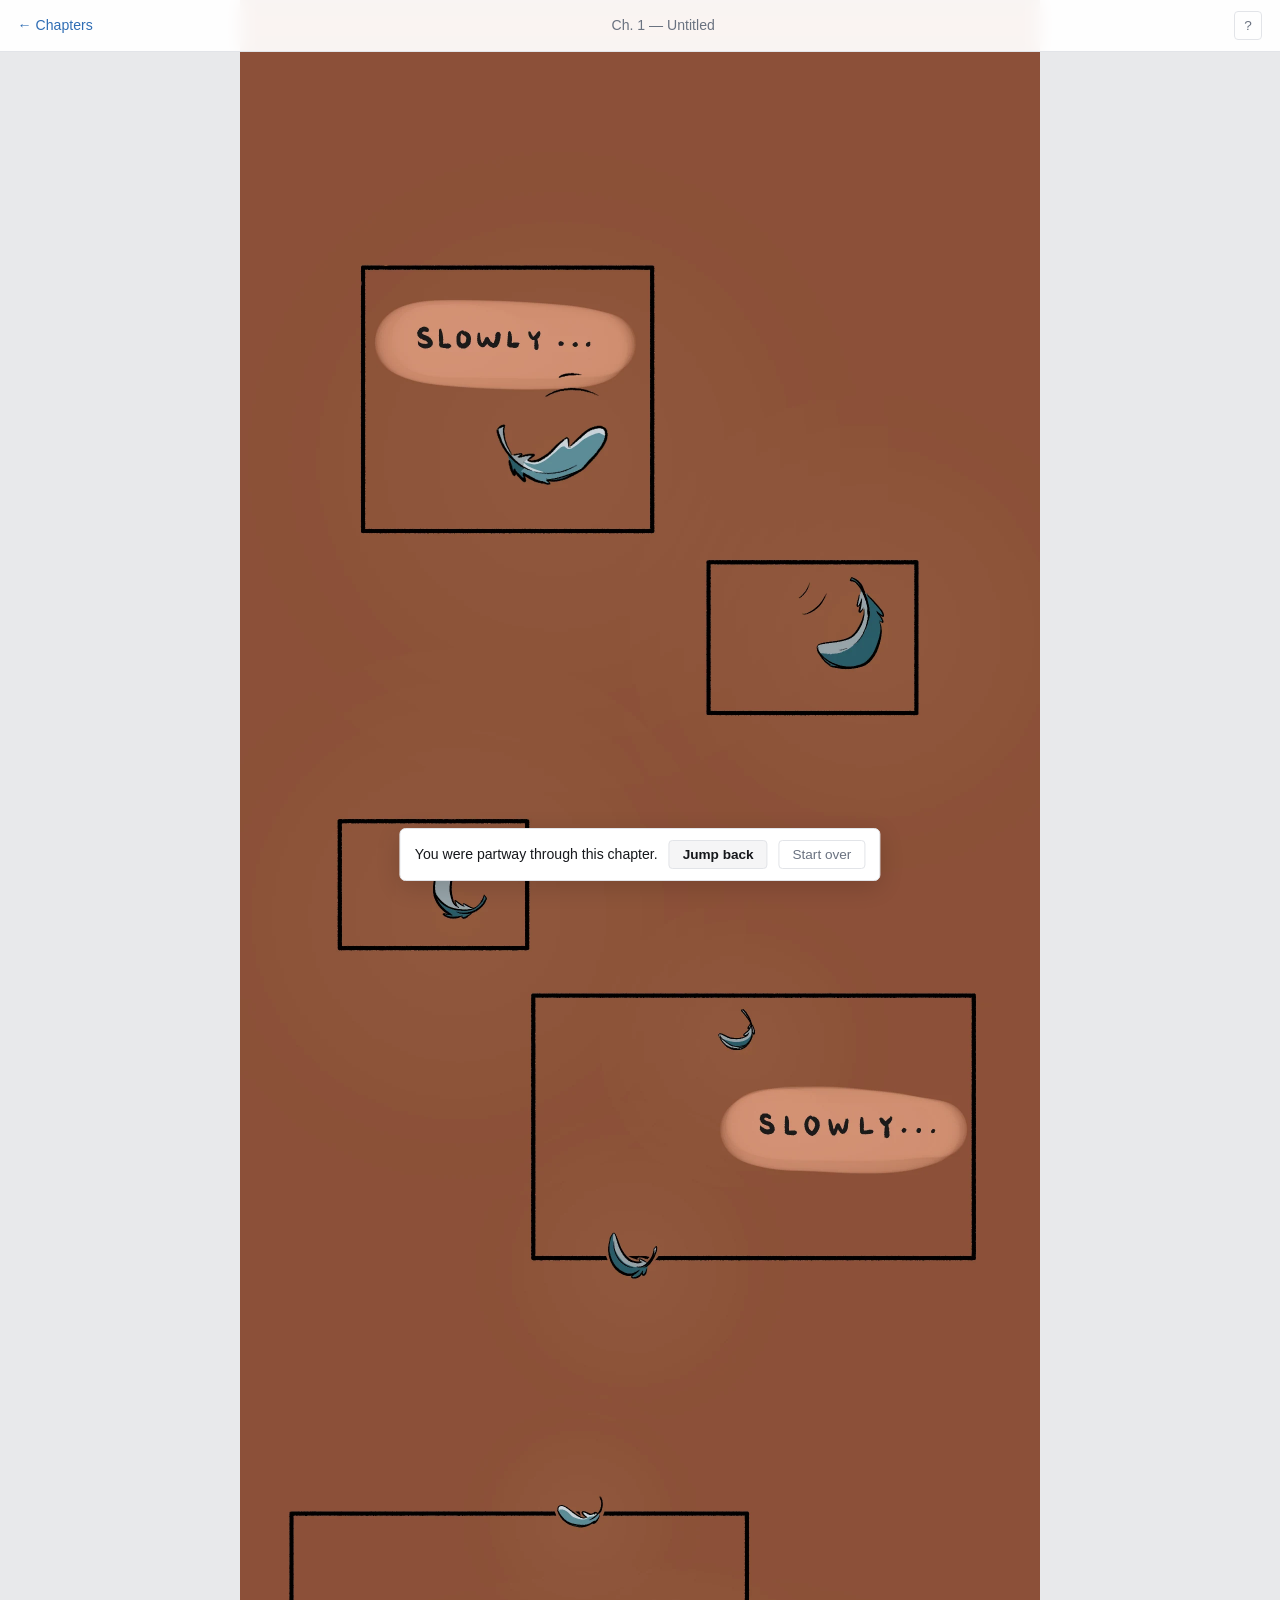
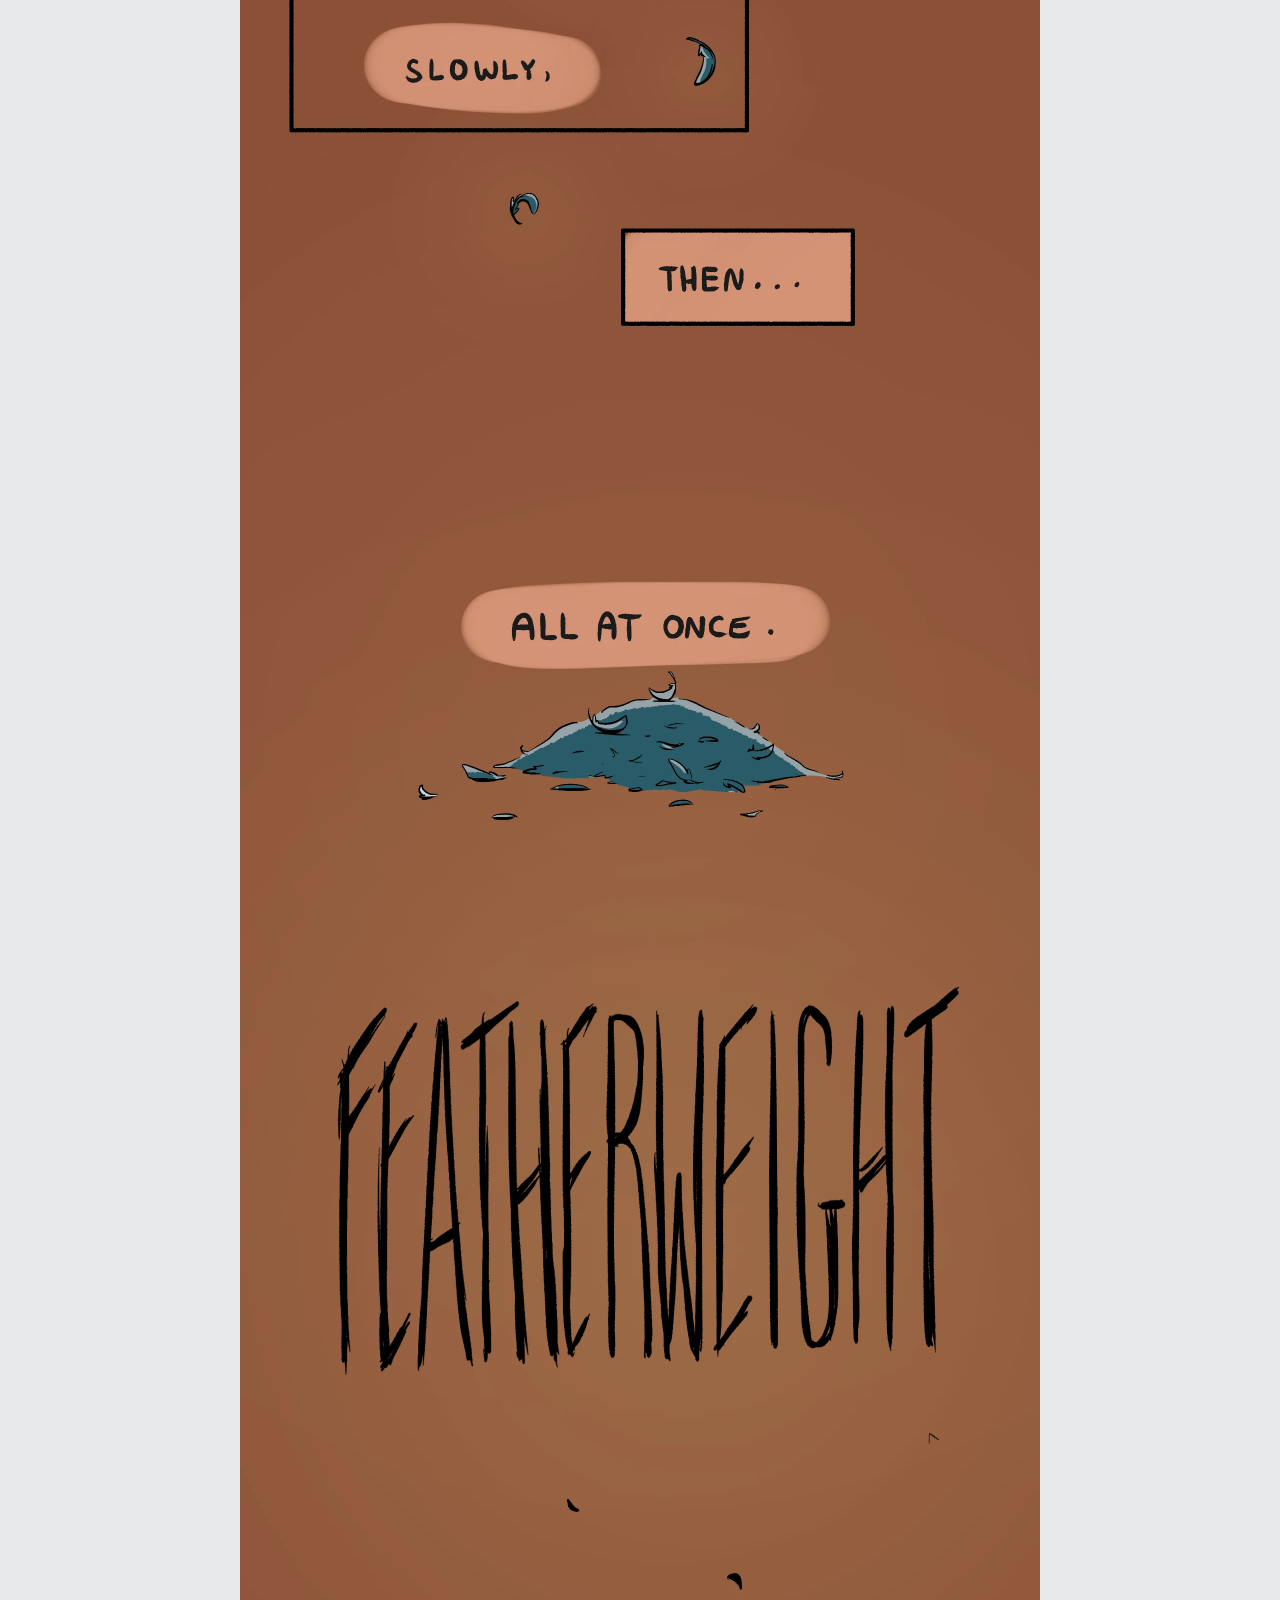
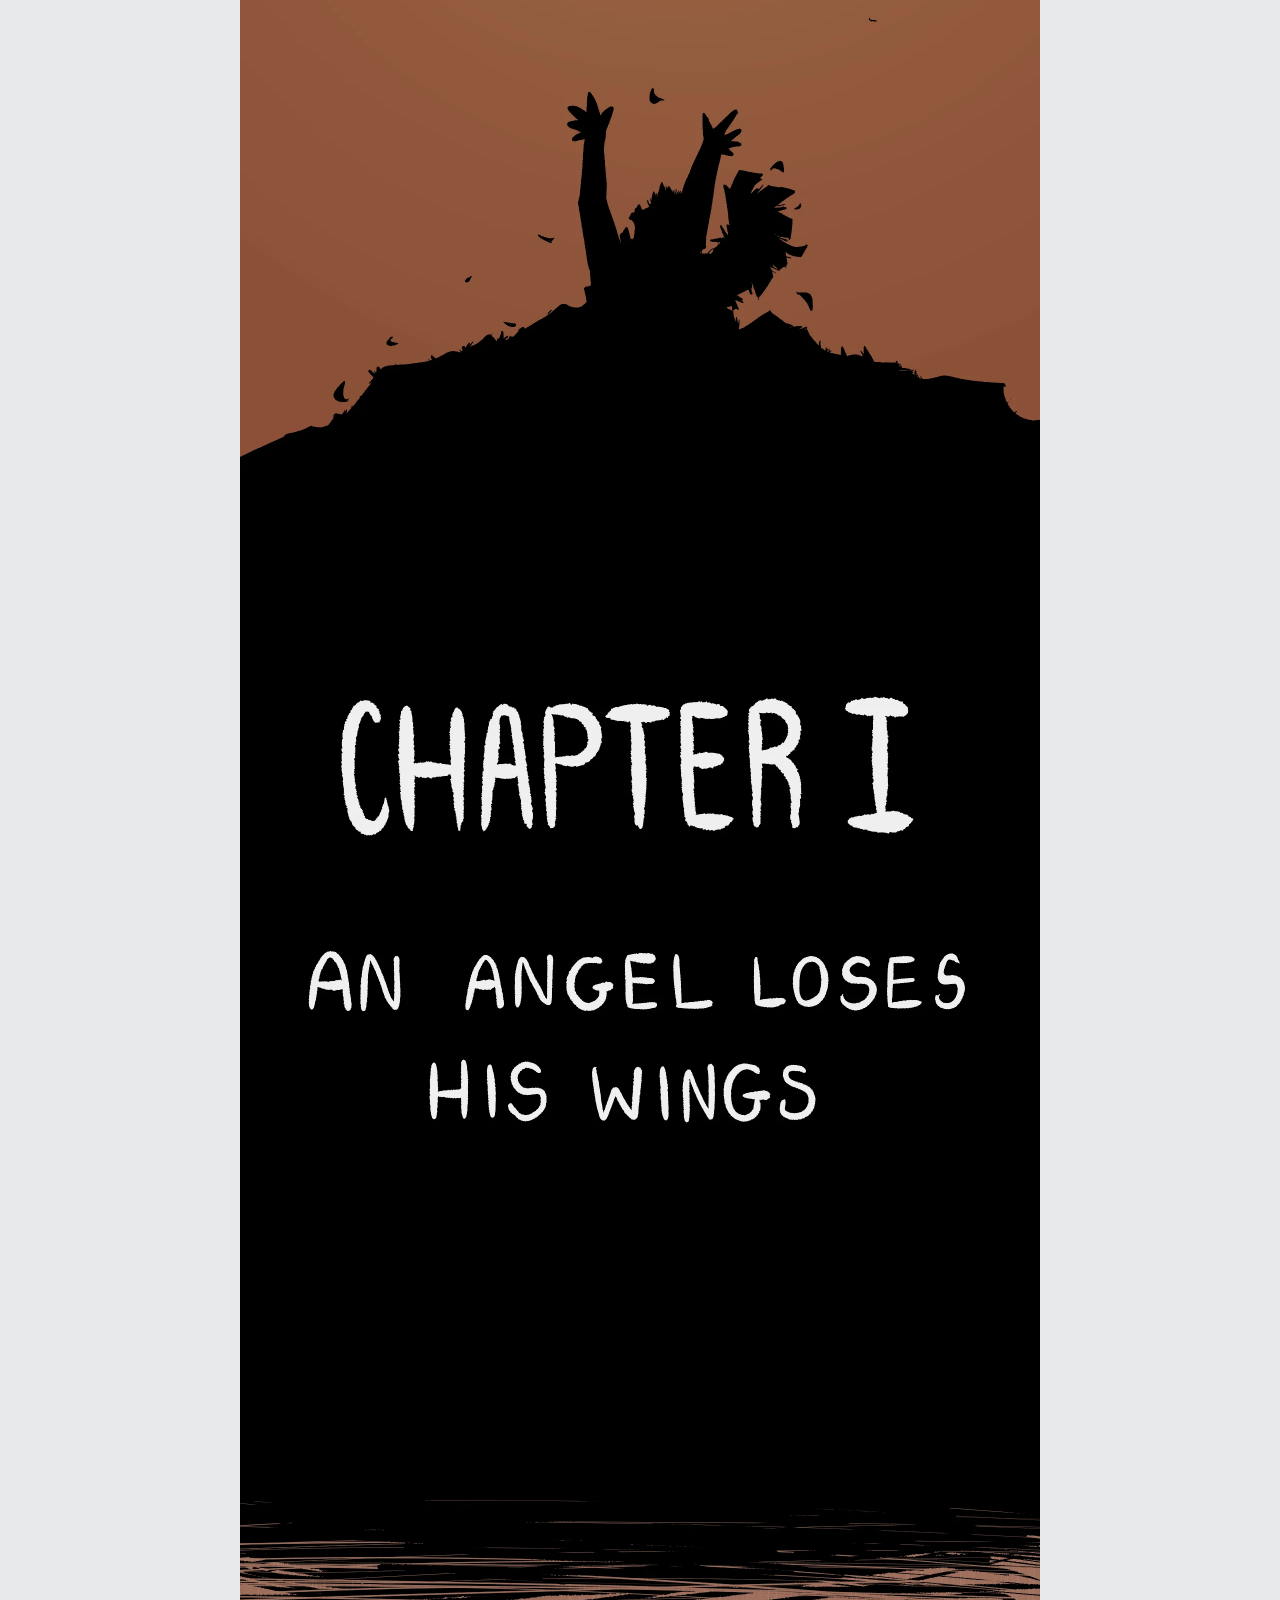
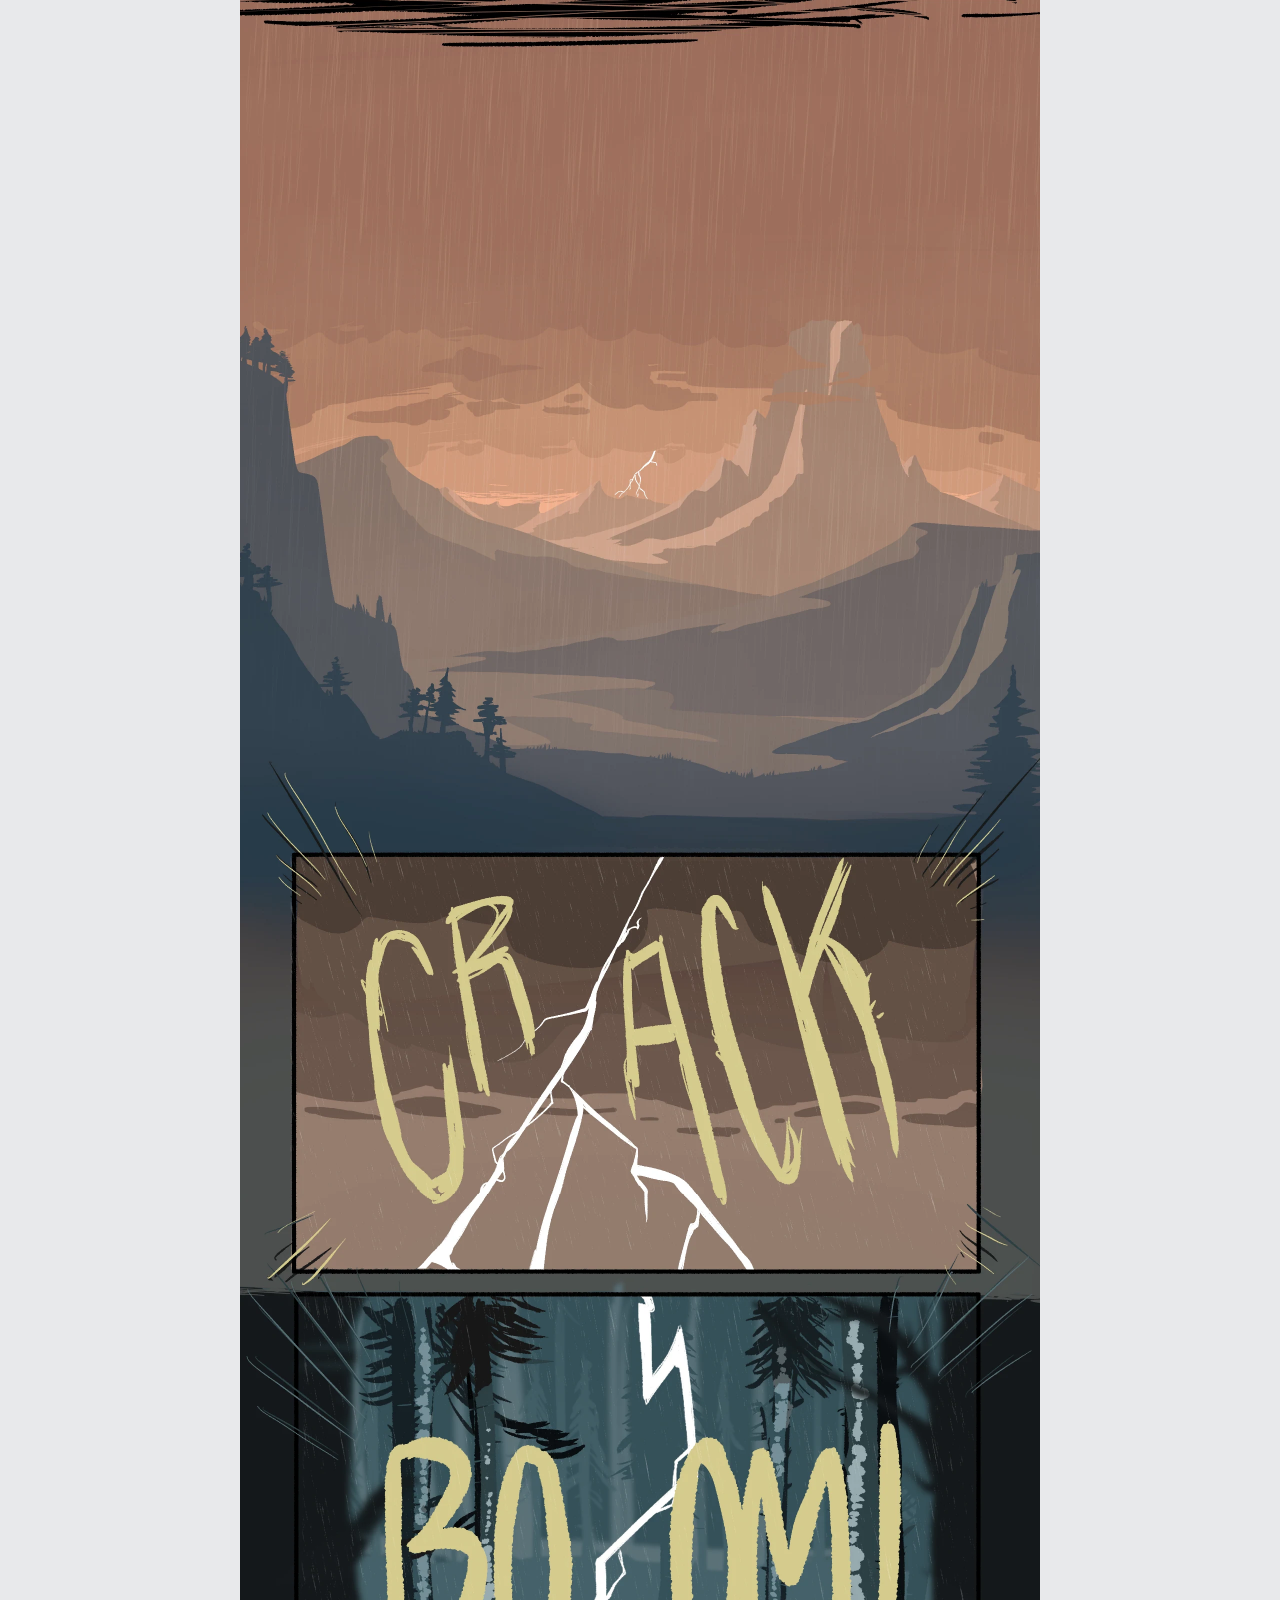
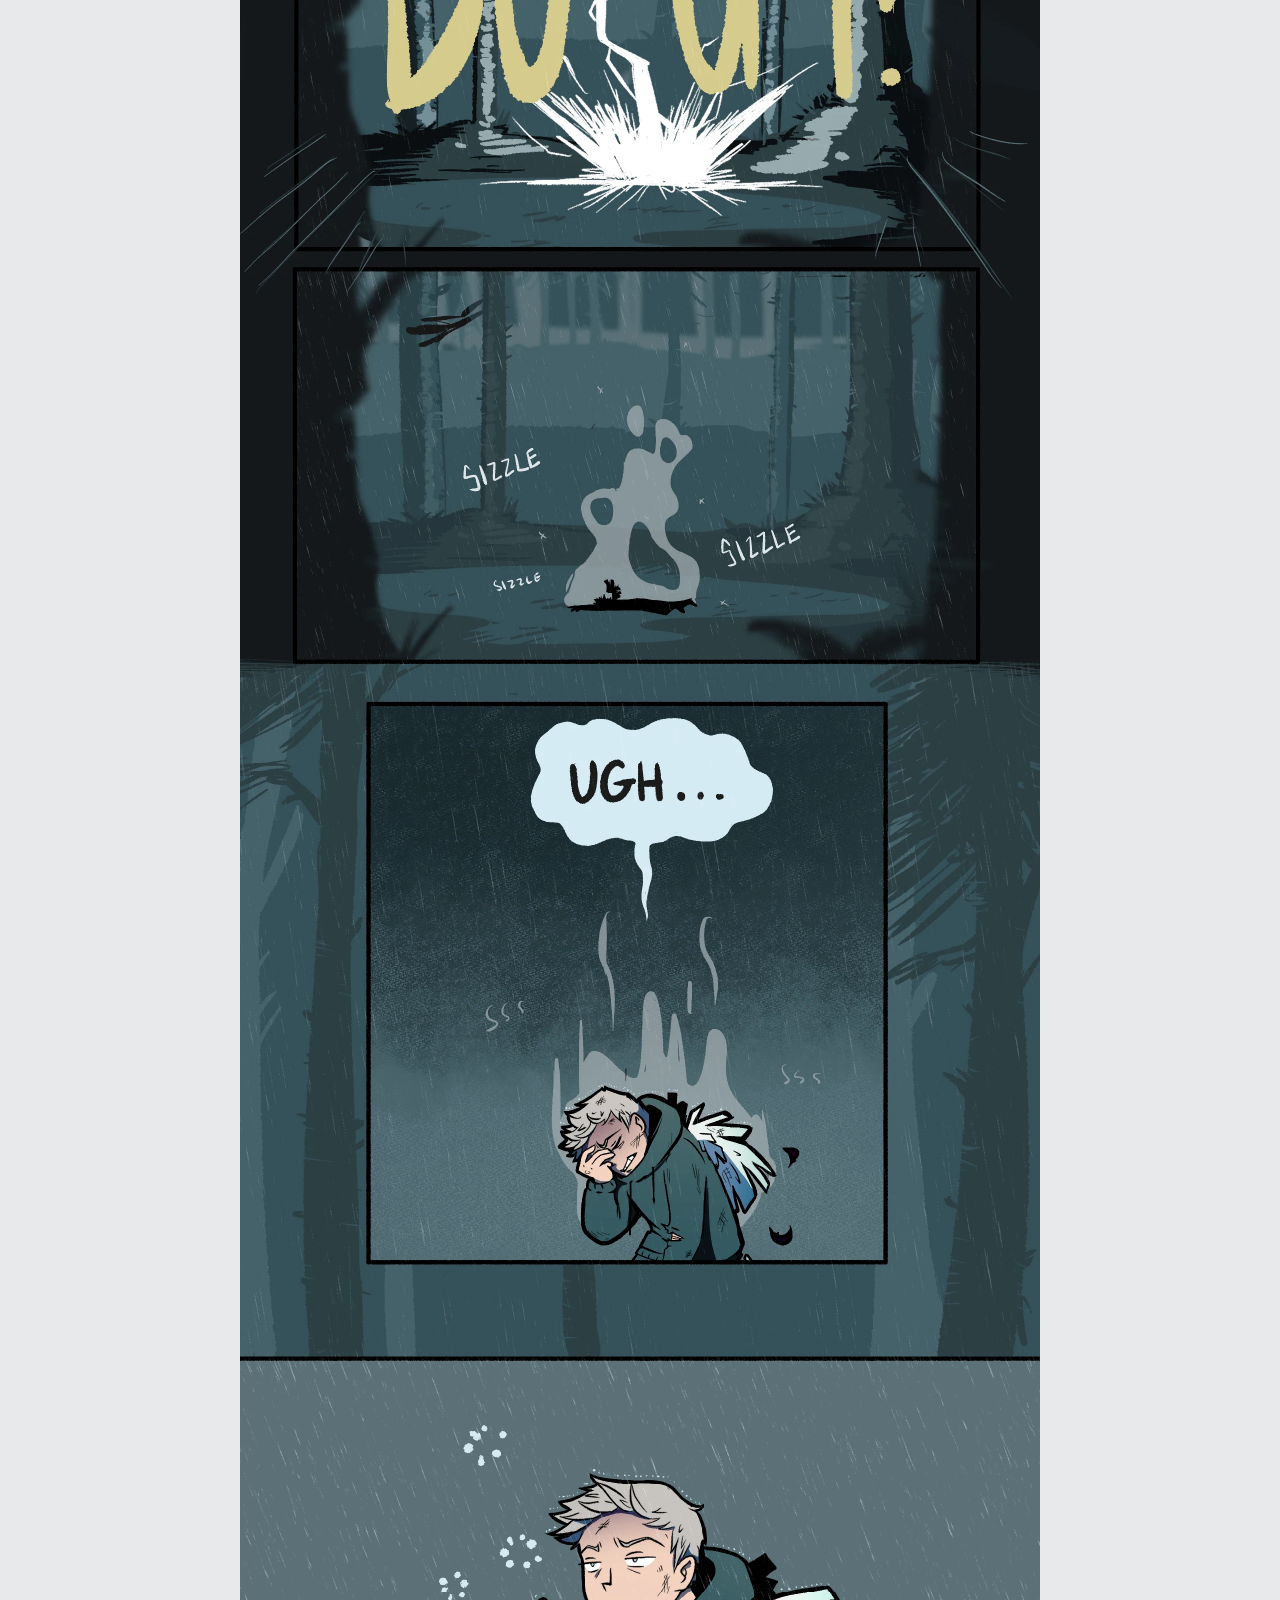
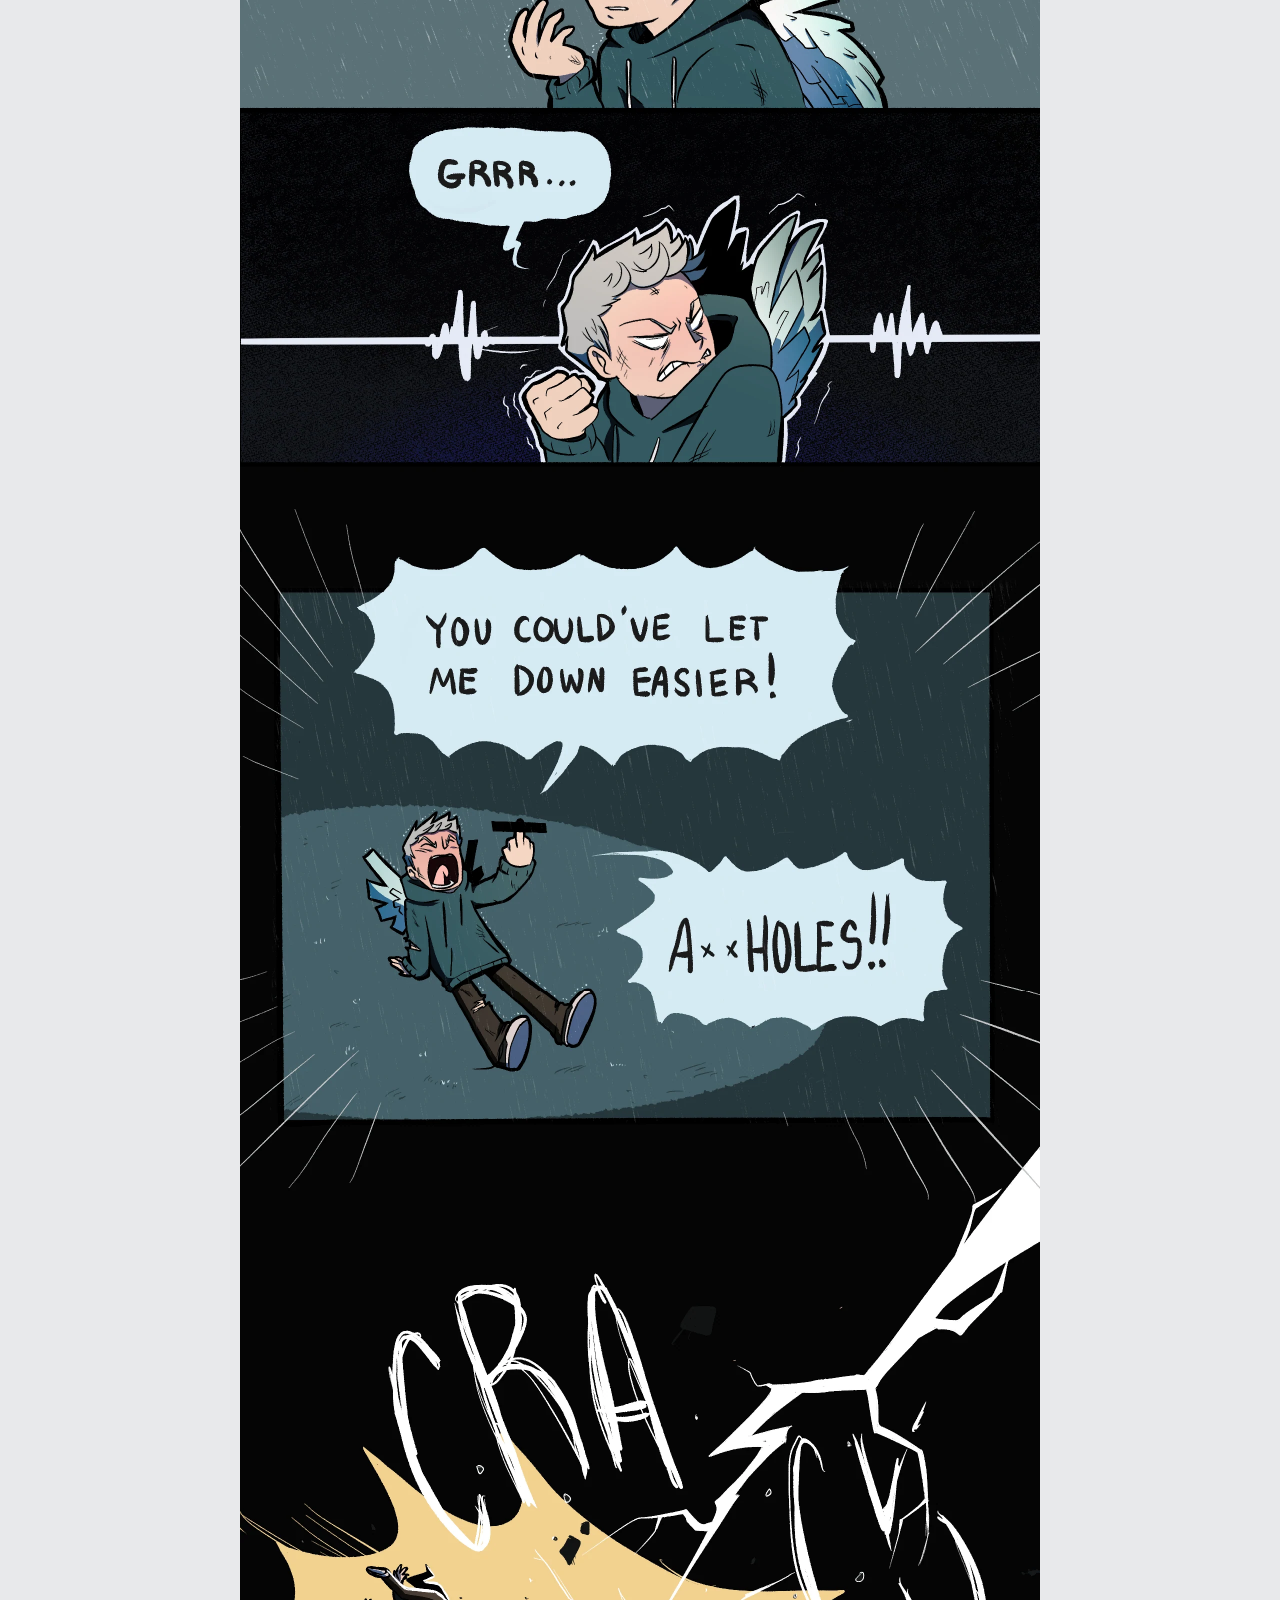
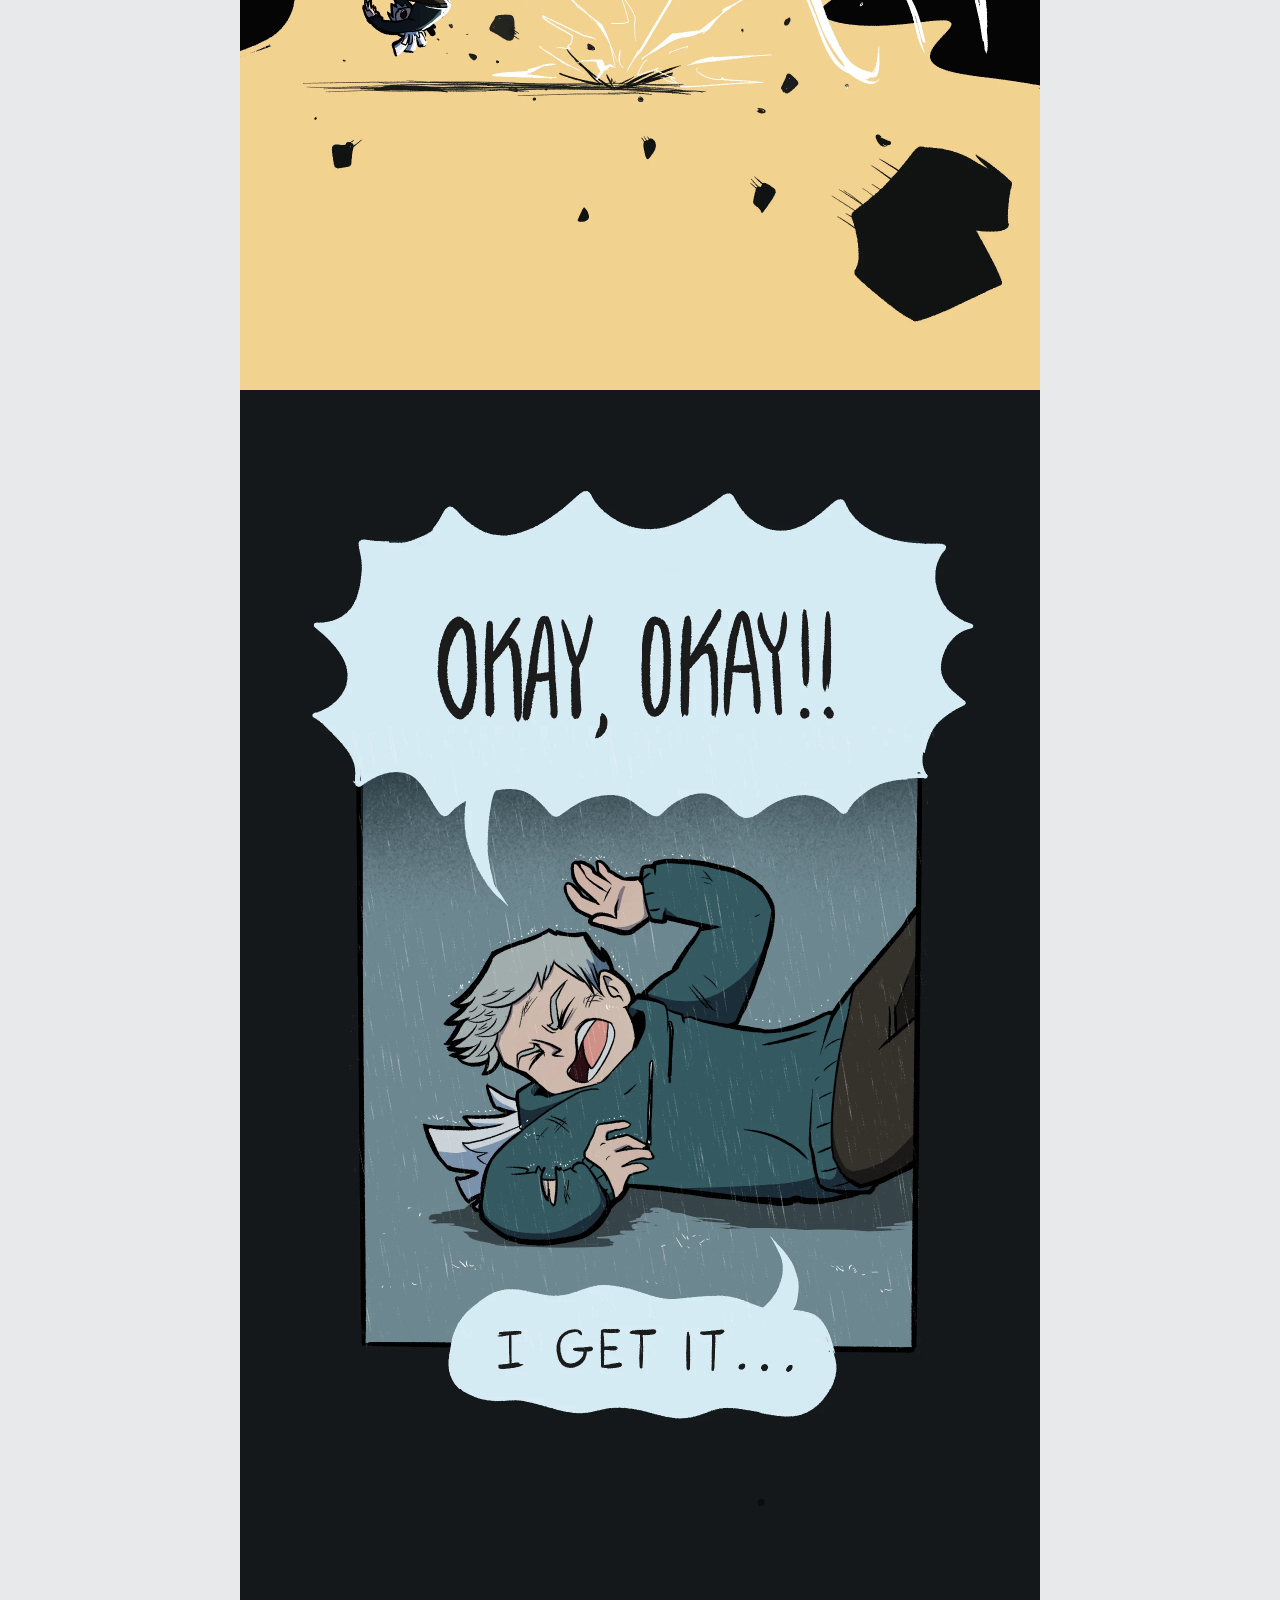
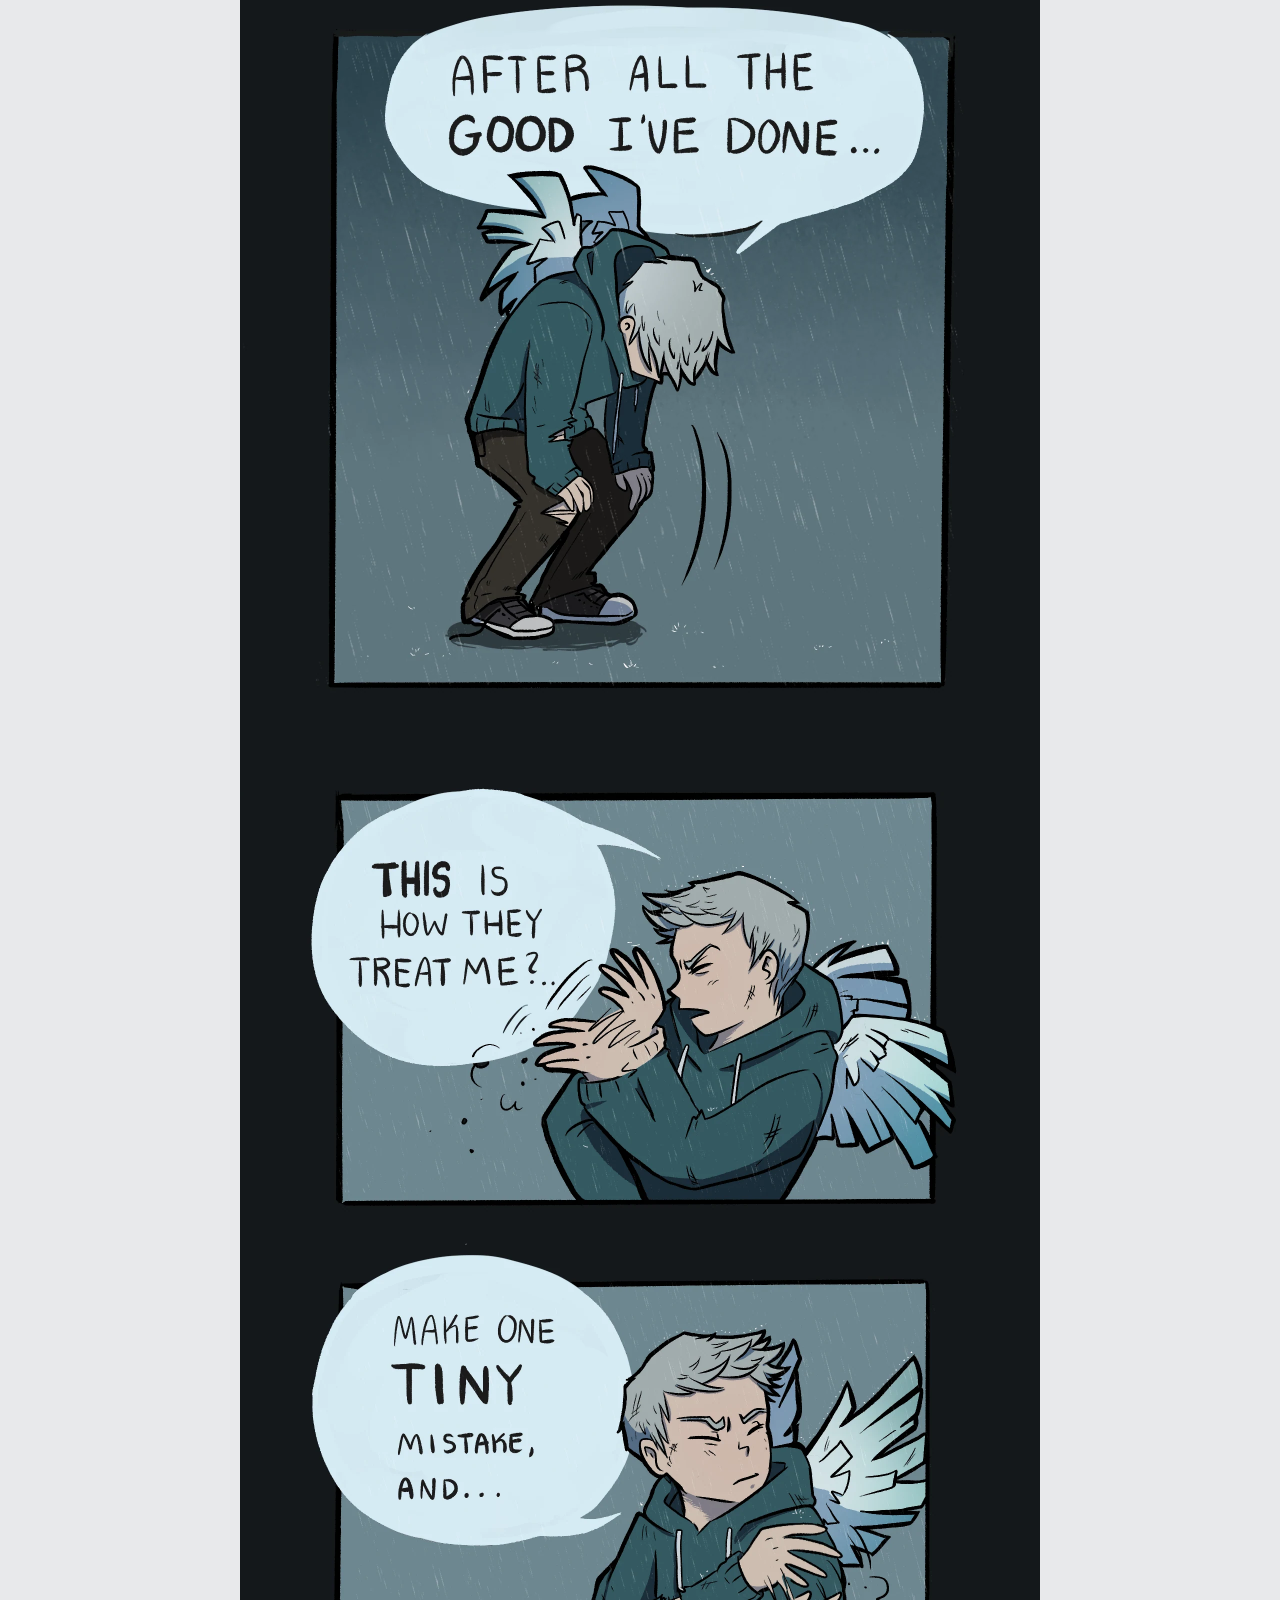
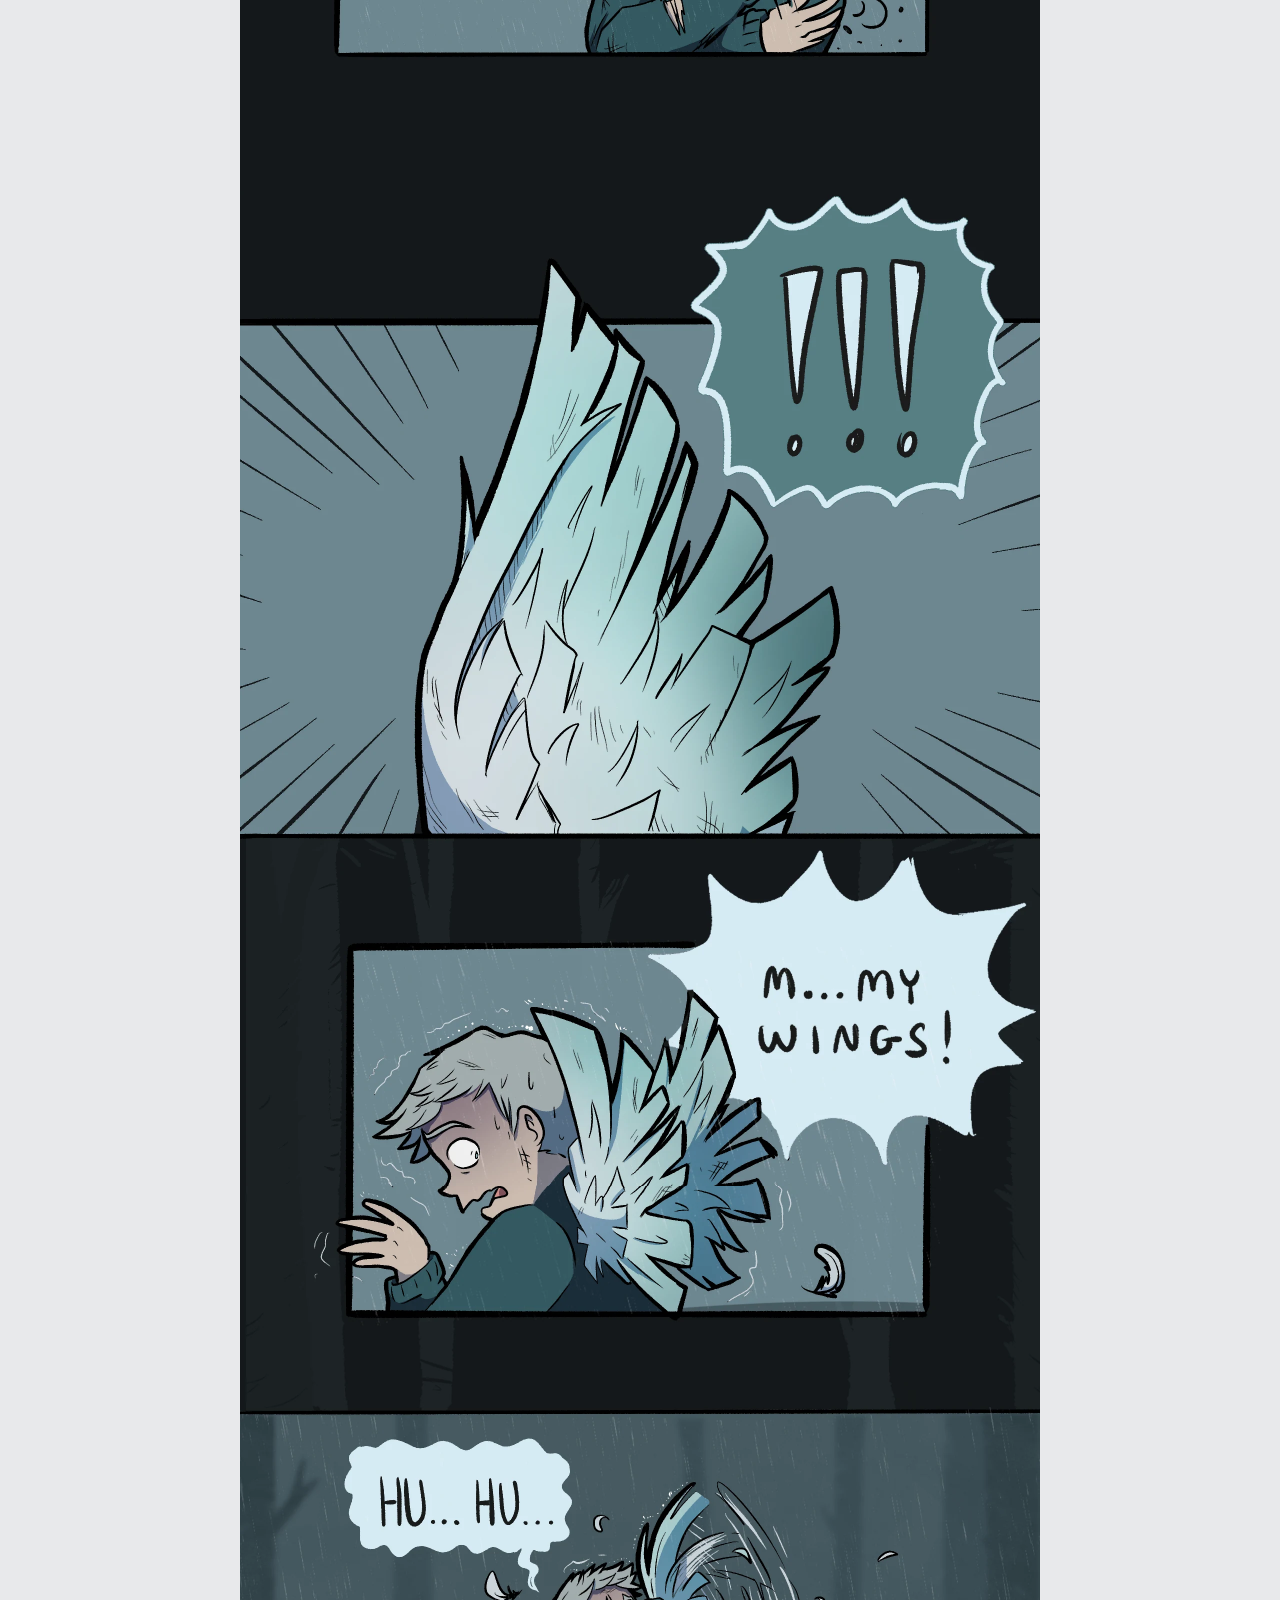
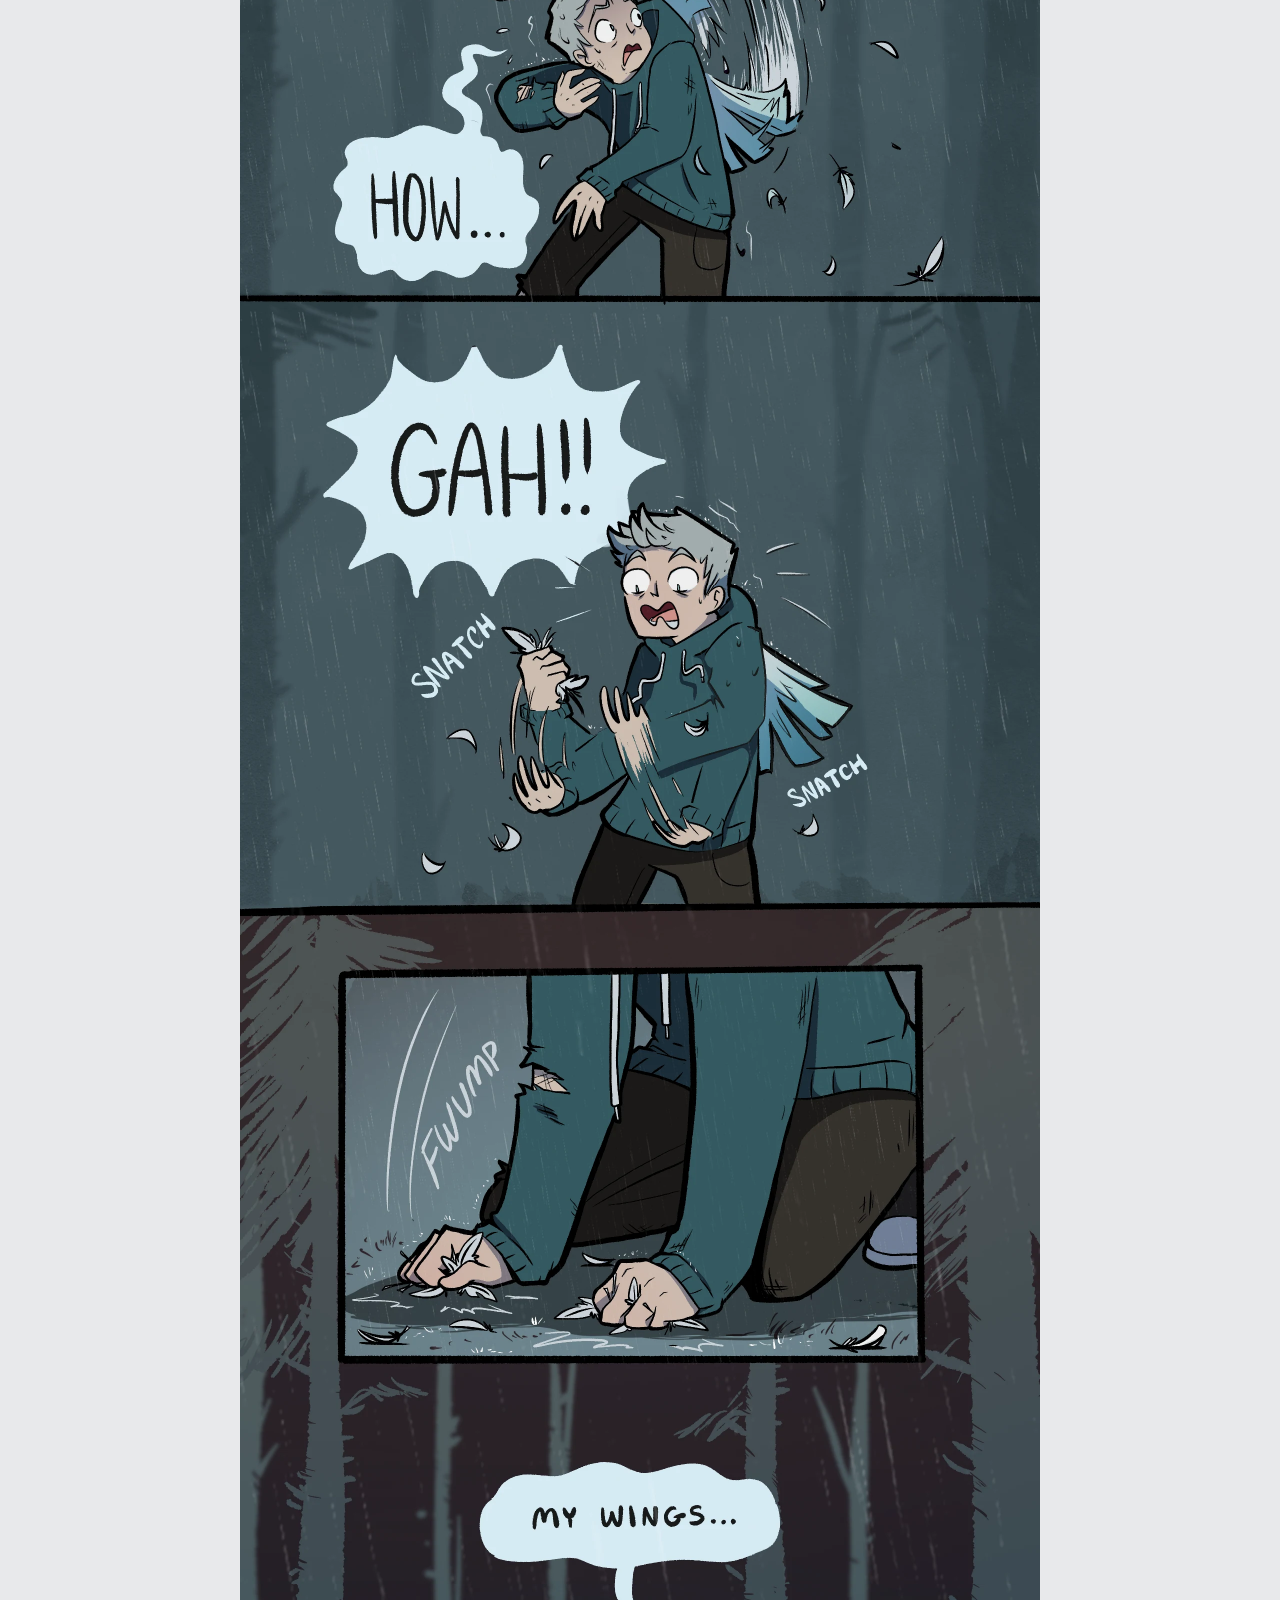
==== read/ch01/index.html @ a20e99a8 "Add "Back to top" link at the end of each chapter" ====
<!DOCTYPE html>
<html lang="en">
<head>
<meta charset="utf-8">
<meta name="viewport" content="width=device-width, initial-scale=1">
<title>Chapter 1: Untitled &middot; Featherweight</title>
<meta name="description" content="Untitled">
<link rel="stylesheet" href="../../assets/css/site.css">
</head>
<body class="reader">

<div class="progress"><div class="progress-bar" id="pbar"></div></div>
<span id="top"></span>
<header class="readerbar" id="readerbar">
<a class="back" href="../../chapters.html">&larr; Chapters</a>
<span class="rtitle">Ch. 1 &mdash; Untitled</span>
<button class="helpbtn" id="helpbtn" aria-label="Keyboard shortcuts" title="Keyboard shortcuts">?</button>
</header>
<main>
<div class="strip" id="strip" style="--strip-w:1600px">
<img src="../../comic/ch01/001.webp" width="1600" height="2000" alt="Featherweight, chapter 1: Untitled" decoding="async" fetchpriority="high">
<img src="../../comic/ch01/002.webp" width="1600" height="2000" alt="" decoding="async" fetchpriority="high">
<img src="../../comic/ch01/003.webp" width="1600" height="2000" alt="" decoding="async" loading="lazy">
<img src="../../comic/ch01/004.webp" width="1600" height="2000" alt="" decoding="async" loading="lazy">
<img src="../../comic/ch01/005.webp" width="1600" height="2000" alt="" decoding="async" loading="lazy">
<img src="../../comic/ch01/006.webp" width="1600" height="2000" alt="" decoding="async" loading="lazy">
<img src="../../comic/ch01/007.webp" width="1600" height="2000" alt="" decoding="async" loading="lazy">
<img src="../../comic/ch01/008.webp" width="1600" height="2000" alt="" decoding="async" loading="lazy">
<img src="../../comic/ch01/009.webp" width="1600" height="2000" alt="" decoding="async" loading="lazy">
<img src="../../comic/ch01/010.webp" width="1600" height="2000" alt="" decoding="async" loading="lazy">
<img src="../../comic/ch01/011.webp" width="1600" height="2000" alt="" decoding="async" loading="lazy">
<img src="../../comic/ch01/012.webp" width="1600" height="2000" alt="" decoding="async" loading="lazy">
<img src="../../comic/ch01/013.webp" width="1600" height="2000" alt="" decoding="async" loading="lazy">
<img src="../../comic/ch01/014.webp" width="1600" height="2000" alt="" decoding="async" loading="lazy">
<img src="../../comic/ch01/015.webp" width="1600" height="2000" alt="" decoding="async" loading="lazy">
<img src="../../comic/ch01/016.webp" width="1600" height="2000" alt="" decoding="async" loading="lazy">
<img src="../../comic/ch01/017.webp" width="1600" height="2000" alt="" decoding="async" loading="lazy">
<img src="../../comic/ch01/018.webp" width="1600" height="2000" alt="" decoding="async" loading="lazy">
<img src="../../comic/ch01/019.webp" width="1600" height="2000" alt="" decoding="async" loading="lazy">
<img src="../../comic/ch01/020.webp" width="1600" height="2000" alt="" decoding="async" loading="lazy">
<img src="../../comic/ch01/021.webp" width="1600" height="2000" alt="" decoding="async" loading="lazy">
<img src="../../comic/ch01/022.webp" width="1600" height="2000" alt="" decoding="async" loading="lazy">
<img src="../../comic/ch01/023.webp" width="1600" height="2000" alt="" decoding="async" loading="lazy">
<img src="../../comic/ch01/024.webp" width="1600" height="2000" alt="" decoding="async" loading="lazy">
<img src="../../comic/ch01/025.webp" width="1600" height="2000" alt="" decoding="async" loading="lazy">
<img src="../../comic/ch01/026.webp" width="1600" height="2000" alt="" decoding="async" loading="lazy">
<img src="../../comic/ch01/027.webp" width="1600" height="2000" alt="" decoding="async" loading="lazy">
<img src="../../comic/ch01/028.webp" width="1600" height="2000" alt="" decoding="async" loading="lazy">
<img src="../../comic/ch01/029.webp" width="1600" height="2000" alt="" decoding="async" loading="lazy">
<img src="../../comic/ch01/030.webp" width="1600" height="2000" alt="" decoding="async" loading="lazy">
<img src="../../comic/ch01/031.webp" width="1600" height="2000" alt="" decoding="async" loading="lazy">
<img src="../../comic/ch01/032.webp" width="1600" height="2000" alt="" decoding="async" loading="lazy">
<img src="../../comic/ch01/033.webp" width="1600" height="2000" alt="" decoding="async" loading="lazy">
<img src="../../comic/ch01/034.webp" width="1600" height="2000" alt="" decoding="async" loading="lazy">
<img src="../../comic/ch01/035.webp" width="1600" height="2000" alt="" decoding="async" loading="lazy">
<img src="../../comic/ch01/036.webp" width="1600" height="2000" alt="" decoding="async" loading="lazy">
<img src="../../comic/ch01/037.webp" width="1600" height="2000" alt="" decoding="async" loading="lazy">
<img src="../../comic/ch01/038.webp" width="1600" height="2000" alt="" decoding="async" loading="lazy">
<img src="../../comic/ch01/039.webp" width="1600" height="2000" alt="" decoding="async" loading="lazy">
<img src="../../comic/ch01/040.webp" width="1600" height="2000" alt="" decoding="async" loading="lazy">
</div>
<section class="chapterend">
<p class="endmark">End of Chapter 1</p>
<div class="notes"><h2 class="lede">Notes</h2><div class="notesbody"><p>Thanks for reading.</p></div></div>
<!-- comments slot: a Giscus script tag drops in here -->
<nav class="chnav">
<span class="cn ghost"></span>
<a class="cn mid" href="../../chapters.html">All chapters</a>
<span class="cn ghost"></span>
</nav>
<a class="totop" href="#top"><span class="arrow" aria-hidden="true">&uarr;</span>Back to top</a>
</section>
</main>
<div class="resume" id="resume" hidden><span>You were partway through this chapter.</span><button id="resumego">Jump back</button><button id="resumeno" class="quiet">Start over</button></div>
<div class="helppanel" id="helppanel" hidden><h3>Shortcuts</h3><dl><dt><kbd>J</kbd> <kbd>&darr;</kbd></dt><dd>Down</dd><dt><kbd>K</kbd> <kbd>&uarr;</kbd></dt><dd>Up</dd><dt><kbd>[</kbd> <kbd>]</kbd></dt><dd>Prev / next chapter</dd><dt><kbd>C</kbd></dt><dd>Chapter list</dd><dt><kbd>Home</kbd> <kbd>End</kbd></dt><dd>Start / end</dd><dt><kbd>?</kbd></dt><dd>This panel</dd></dl><button id="helpclose">Close</button></div>
<script src="../../assets/js/reader.js" data-chapter="ch01" data-prev="" data-next=""></script>
</body>
</html>
---- assets/css/site.css ----
/* ------------------------------------------------------------------
   Featherweight — prototype stylesheet.
   Deliberately plain: this is the file we restyle later. Everything
   structural lives here, so changing the look means changing only this.
   ------------------------------------------------------------------ */

:root{
  --bg:#ffffff;
  --surface:#f5f5f6;
  --ink:#16181c;
  --muted:#6a7280;
  --line:#e2e4e8;
  --accent:#2f6db4;
  --reader-bg:#e8e9eb;   /* the field the comic sits on */
  --bar:rgba(255,255,255,.94);
  --maxw:940px;
  --strip:800px;         /* reading column width */
}
@media (prefers-color-scheme: dark){
  :root{
    --bg:#111317; --surface:#181b20; --ink:#e6e8ec; --muted:#949cab;
    --line:#282c33; --accent:#79aeea; --reader-bg:#0c0d10;
    --bar:rgba(17,19,23,.94);
  }
}

*{box-sizing:border-box}
html{scroll-behavior:smooth}
@media (prefers-reduced-motion:reduce){
  html{scroll-behavior:auto}
  *{animation:none!important;transition:none!important}
}
body{
  margin:0;background:var(--bg);color:var(--ink);
  font:16px/1.6 -apple-system,BlinkMacSystemFont,"Segoe UI",Helvetica,Arial,sans-serif;
  -webkit-font-smoothing:antialiased;
}
a{color:var(--accent)}
a:focus-visible,button:focus-visible{outline:2px solid var(--accent);outline-offset:2px;border-radius:3px}
img{max-width:100%}

/* ---------------------------------------------------------- site chrome */
.sitenav{
  display:flex;align-items:center;justify-content:space-between;gap:1rem;
  max-width:var(--maxw);margin:0 auto;padding:1.1rem 1.25rem;
  border-bottom:1px solid var(--line);
}
.wordmark{font-weight:700;font-size:1.05rem;letter-spacing:-.01em;text-decoration:none;color:var(--ink)}
.navlinks{display:flex;gap:1.2rem;font-size:.92rem}
.navlinks a{text-decoration:none;color:var(--muted)}
.navlinks a:hover,.navlinks a[aria-current]{color:var(--ink)}
.wrap{max-width:var(--maxw);margin:0 auto;padding:0 1.25rem 5rem}
.sitefoot{
  border-top:1px solid var(--line);margin-top:3rem;
  padding:1.5rem 1.25rem;color:var(--muted);font-size:.85rem;text-align:center;
}
.lede{
  font-size:.72rem;letter-spacing:.13em;text-transform:uppercase;
  color:var(--muted);font-weight:600;margin:0 0 .9rem;
}
.pagetitle{font-size:1.9rem;letter-spacing:-.02em;margin:2.4rem 0 1.6rem}

/* ------------------------------------------------------------ home */
.hero{padding:4rem 0 3rem;border-bottom:1px solid var(--line)}
.hero h1{font-size:clamp(2.4rem,7vw,3.6rem);letter-spacing:-.03em;margin:0;line-height:1.05}
.tagline{color:var(--muted);font-size:1.1rem;margin:.8rem 0 0;max-width:34rem}
.btn{
  display:inline-block;margin-top:1.8rem;padding:.75rem 1.5rem;
  background:var(--ink);color:var(--bg);text-decoration:none;
  border-radius:4px;font-weight:600;font-size:.95rem;
}
.btn:hover{opacity:.85}
.latest,.recent{margin-top:2.6rem}
.allink{margin-top:2.4rem;font-size:.92rem}
.allink a{text-decoration:none}

/* --------------------------------------------------------- chapters */
.chapgrid{display:grid;grid-template-columns:repeat(auto-fill,minmax(180px,1fr));gap:1.4rem}
.chapcard{text-decoration:none;color:inherit;display:block}
.chapcard img{
  display:block;width:100%;height:auto;aspect-ratio:4/5;object-fit:cover;
  border:1px solid var(--line);border-radius:4px;background:var(--surface);
}
.chapcard.wide{display:flex;gap:1.2rem;align-items:center}
.chapcard.wide img{width:132px;flex:none}
.chapmeta{display:flex;flex-direction:column;gap:.15rem;padding-top:.65rem}
.chapcard.wide .chapmeta{padding-top:0}
.num{font-size:.72rem;letter-spacing:.1em;text-transform:uppercase;color:var(--muted);font-weight:600}
.ctitle{font-weight:600;font-size:1.02rem;letter-spacing:-.01em}
.date{font-size:.83rem;color:var(--muted)}
.chapcard:hover .ctitle{color:var(--accent)}
.chaplist{list-style:none;margin:0;padding:0;border-top:1px solid var(--line)}
.chaplist a{
  display:flex;gap:1rem;align-items:baseline;padding:.85rem 0;
  border-bottom:1px solid var(--line);text-decoration:none;color:inherit;
}
.chaplist b{min-width:6.5rem;font-size:.9rem}
.chaplist span{flex:1}
.chaplist time{color:var(--muted);font-size:.85rem}
.empty{color:var(--muted)}

/* ----------------------------------------------------------- reader */
body.reader{background:var(--reader-bg)}
.progress{position:fixed;top:0;left:0;right:0;height:3px;z-index:60;background:transparent}
.progress-bar{height:100%;width:0;background:var(--accent);transition:width .08s linear}
.readerbar{
  position:fixed;top:0;left:0;right:0;z-index:50;
  display:flex;align-items:center;gap:1rem;
  padding:.7rem 1.1rem;background:var(--bar);
  border-bottom:1px solid var(--line);
  backdrop-filter:saturate(1.4) blur(8px);
  transform:translateY(0);transition:transform .22s ease;
}
.readerbar.hidden{transform:translateY(-110%)}
.readerbar .back{text-decoration:none;font-size:.88rem;white-space:nowrap}
.rtitle{
  flex:1;text-align:center;font-size:.88rem;color:var(--muted);
  overflow:hidden;text-overflow:ellipsis;white-space:nowrap;
}
.helpbtn{
  border:1px solid var(--line);background:transparent;color:var(--muted);
  width:1.8rem;height:1.8rem;border-radius:4px;cursor:pointer;font-size:.85rem;
}

/* the seamless strip — the three lines that matter */
.strip{
  max-width:var(--strip);margin:0 auto;
  font-size:0;line-height:0;background:#fff;
}
.strip img{display:block;width:100%;height:auto}
.strip img + img{margin-top:-1px}

.chapterend{
  max-width:var(--strip);margin:0 auto;padding:2.5rem 1.25rem 5rem;
  background:var(--bg);
}
.endmark{
  text-align:center;font-size:.72rem;letter-spacing:.16em;text-transform:uppercase;
  color:var(--muted);margin:0 0 2.5rem;font-weight:600;
}
.notes{border-top:1px solid var(--line);padding-top:1.6rem}
.notesbody{font-size:1rem;line-height:1.7}
.notesbody p{margin:0 0 1rem}
.notesbody img{border-radius:4px;margin:.6rem 0}
.extras{border-top:1px solid var(--line);margin-top:2rem;padding-top:1.6rem}
.extragrid{display:grid;grid-template-columns:repeat(auto-fill,minmax(150px,1fr));gap:.9rem}
.extragrid img{width:100%;height:auto;border:1px solid var(--line);border-radius:4px;display:block}
.chnav{
  display:flex;align-items:center;justify-content:space-between;gap:1rem;
  border-top:1px solid var(--line);margin-top:2.4rem;padding-top:1.4rem;font-size:.92rem;
}
.cn{text-decoration:none}
.cn.mid{color:var(--muted)}
.cn.ghost{flex:0 0 5rem}
.totop{
  display:block;text-align:center;text-decoration:none;
  margin-top:2rem;padding:.6rem;color:var(--muted);font-size:.88rem;
}
.totop .arrow{display:block;font-size:1.15rem;line-height:1;margin-bottom:.2rem}
.totop:hover{color:var(--accent)}

/* resume + help */
.resume{
  position:fixed;left:50%;transform:translateX(-50%);bottom:1.2rem;z-index:70;
  display:flex;align-items:center;gap:.7rem;flex-wrap:wrap;justify-content:center;
  background:var(--bg);border:1px solid var(--line);border-radius:6px;
  padding:.7rem .9rem;font-size:.88rem;box-shadow:0 6px 24px rgba(0,0,0,.14);
  max-width:calc(100vw - 2rem);
}
.resume button{
  border:1px solid var(--line);background:var(--surface);color:var(--ink);
  padding:.35rem .8rem;border-radius:4px;cursor:pointer;font-size:.85rem;font-weight:600;
}
.resume button.quiet{background:transparent;color:var(--muted);font-weight:400}
.helppanel{
  position:fixed;left:50%;top:50%;transform:translate(-50%,-50%);z-index:80;
  background:var(--bg);border:1px solid var(--line);border-radius:6px;
  padding:1.4rem 1.6rem;box-shadow:0 10px 40px rgba(0,0,0,.22);min-width:260px;
}
.helppanel h3{margin:0 0 1rem;font-size:1rem}
.helppanel dl{display:grid;grid-template-columns:auto 1fr;gap:.5rem 1.2rem;margin:0 0 1.2rem;align-items:baseline}
.helppanel dt{white-space:nowrap}
.helppanel dd{margin:0;color:var(--muted);font-size:.9rem}
.helppanel button{
  border:1px solid var(--line);background:var(--surface);color:var(--ink);
  padding:.35rem .9rem;border-radius:4px;cursor:pointer;font-size:.85rem;
}
kbd{
  font:inherit;font-size:.78rem;background:var(--surface);border:1px solid var(--line);
  border-bottom-width:2px;border-radius:3px;padding:.08em .38em;
}
@media (max-width:520px){
  .chapcard.wide{flex-direction:column;align-items:flex-start}
  .chapcard.wide img{width:120px}
  .chaplist a{flex-wrap:wrap;gap:.2rem 1rem}
}
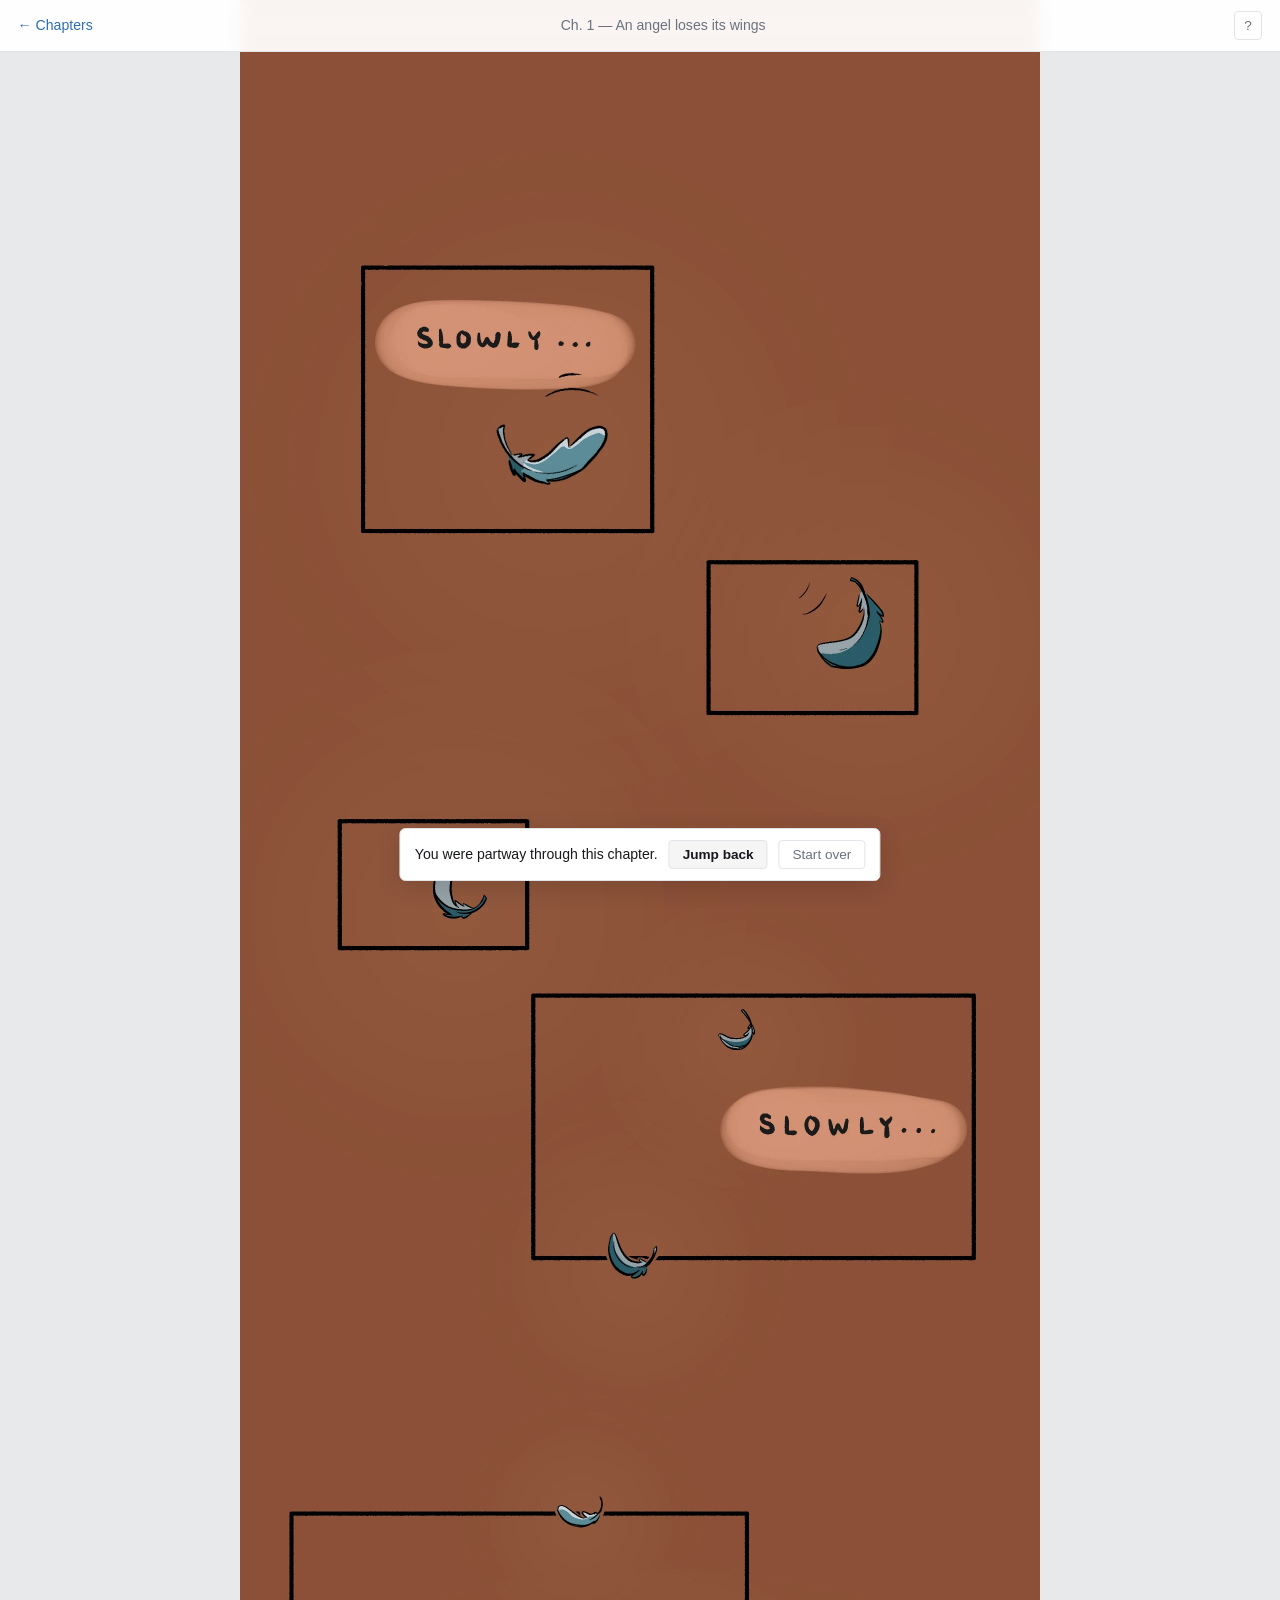
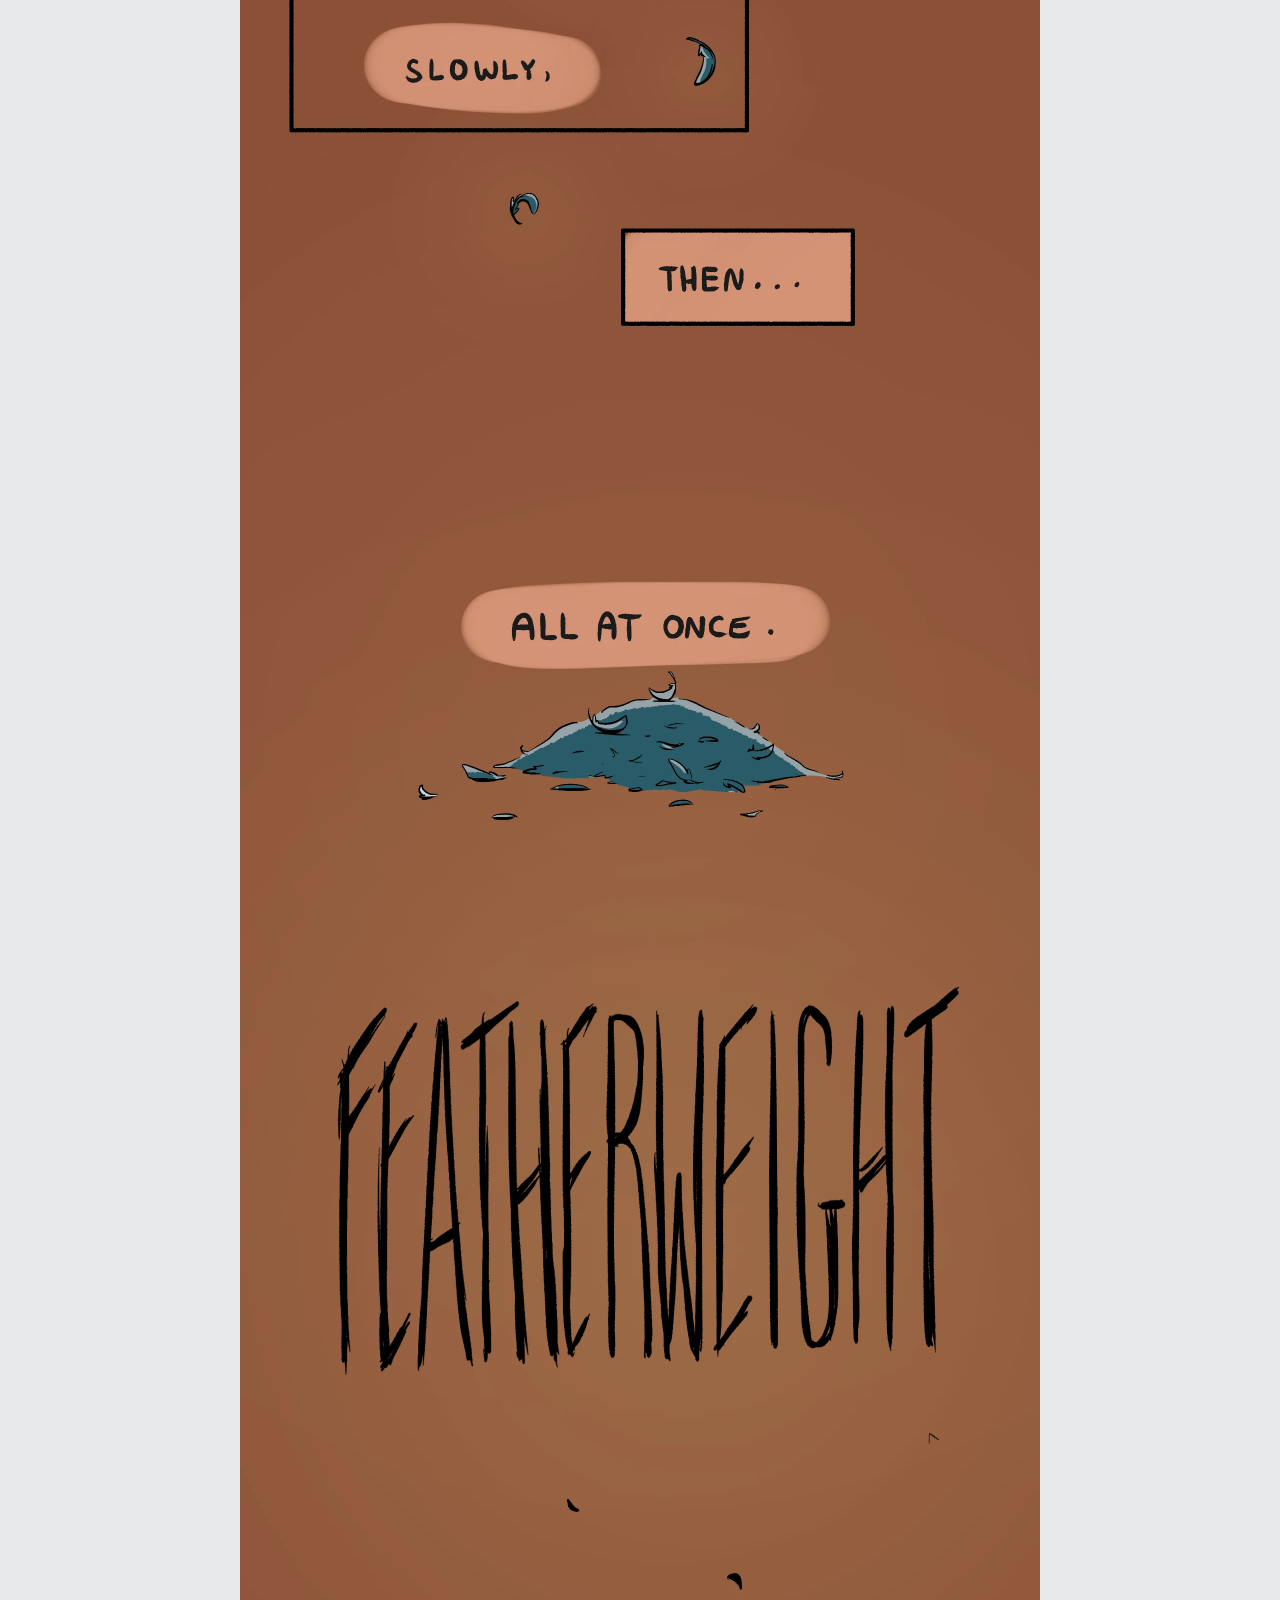
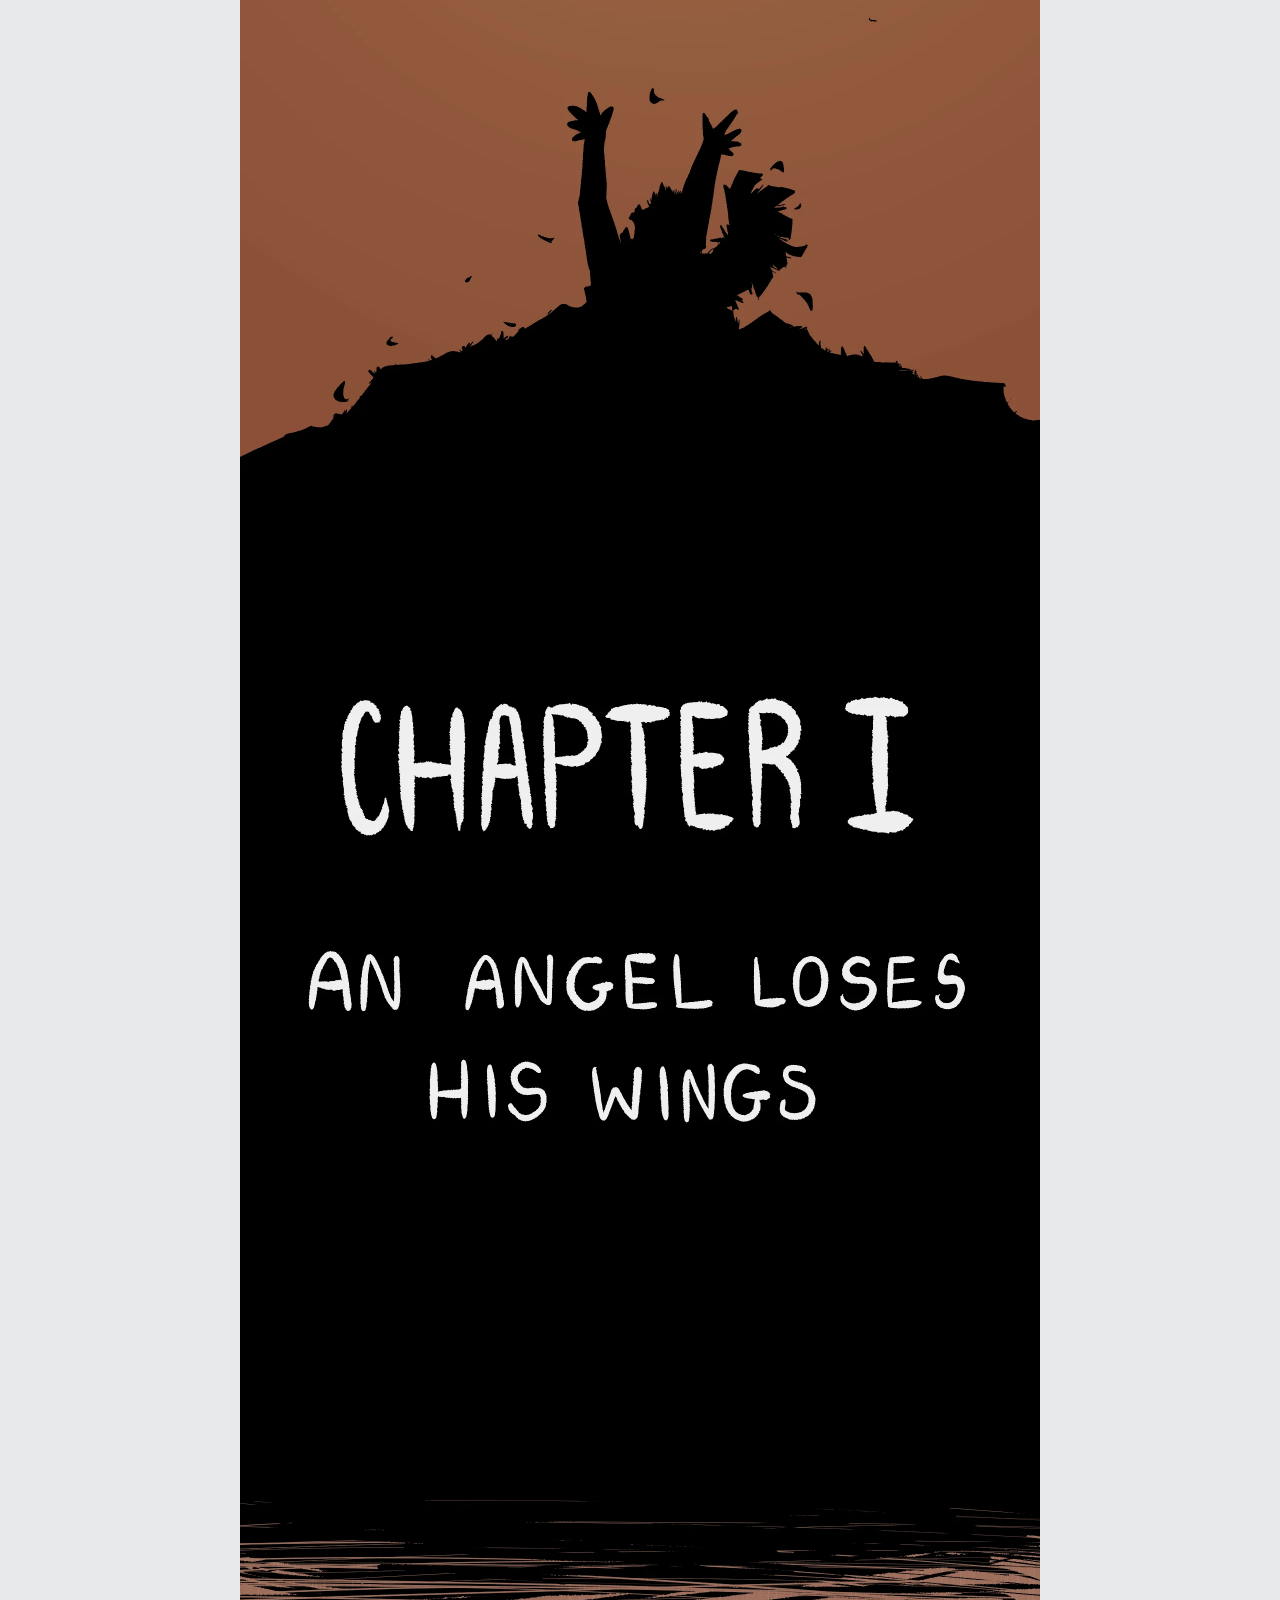
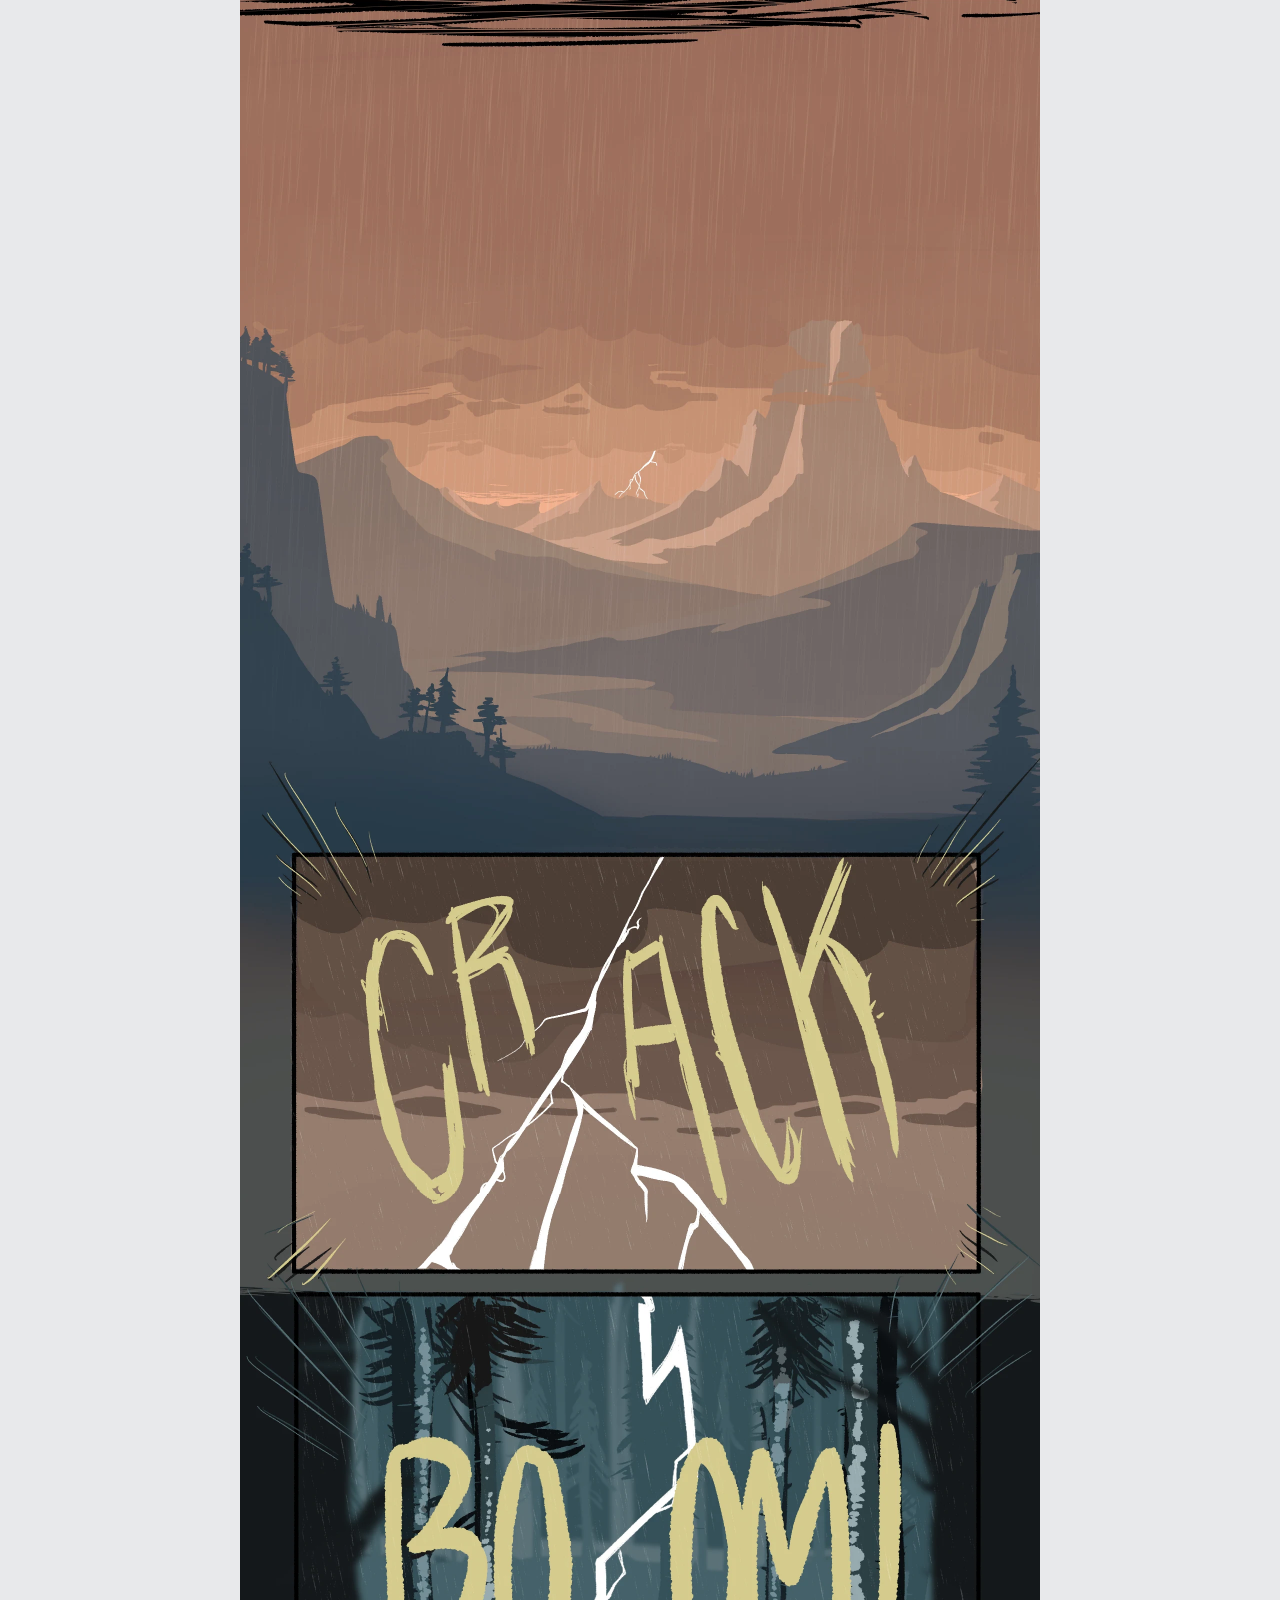
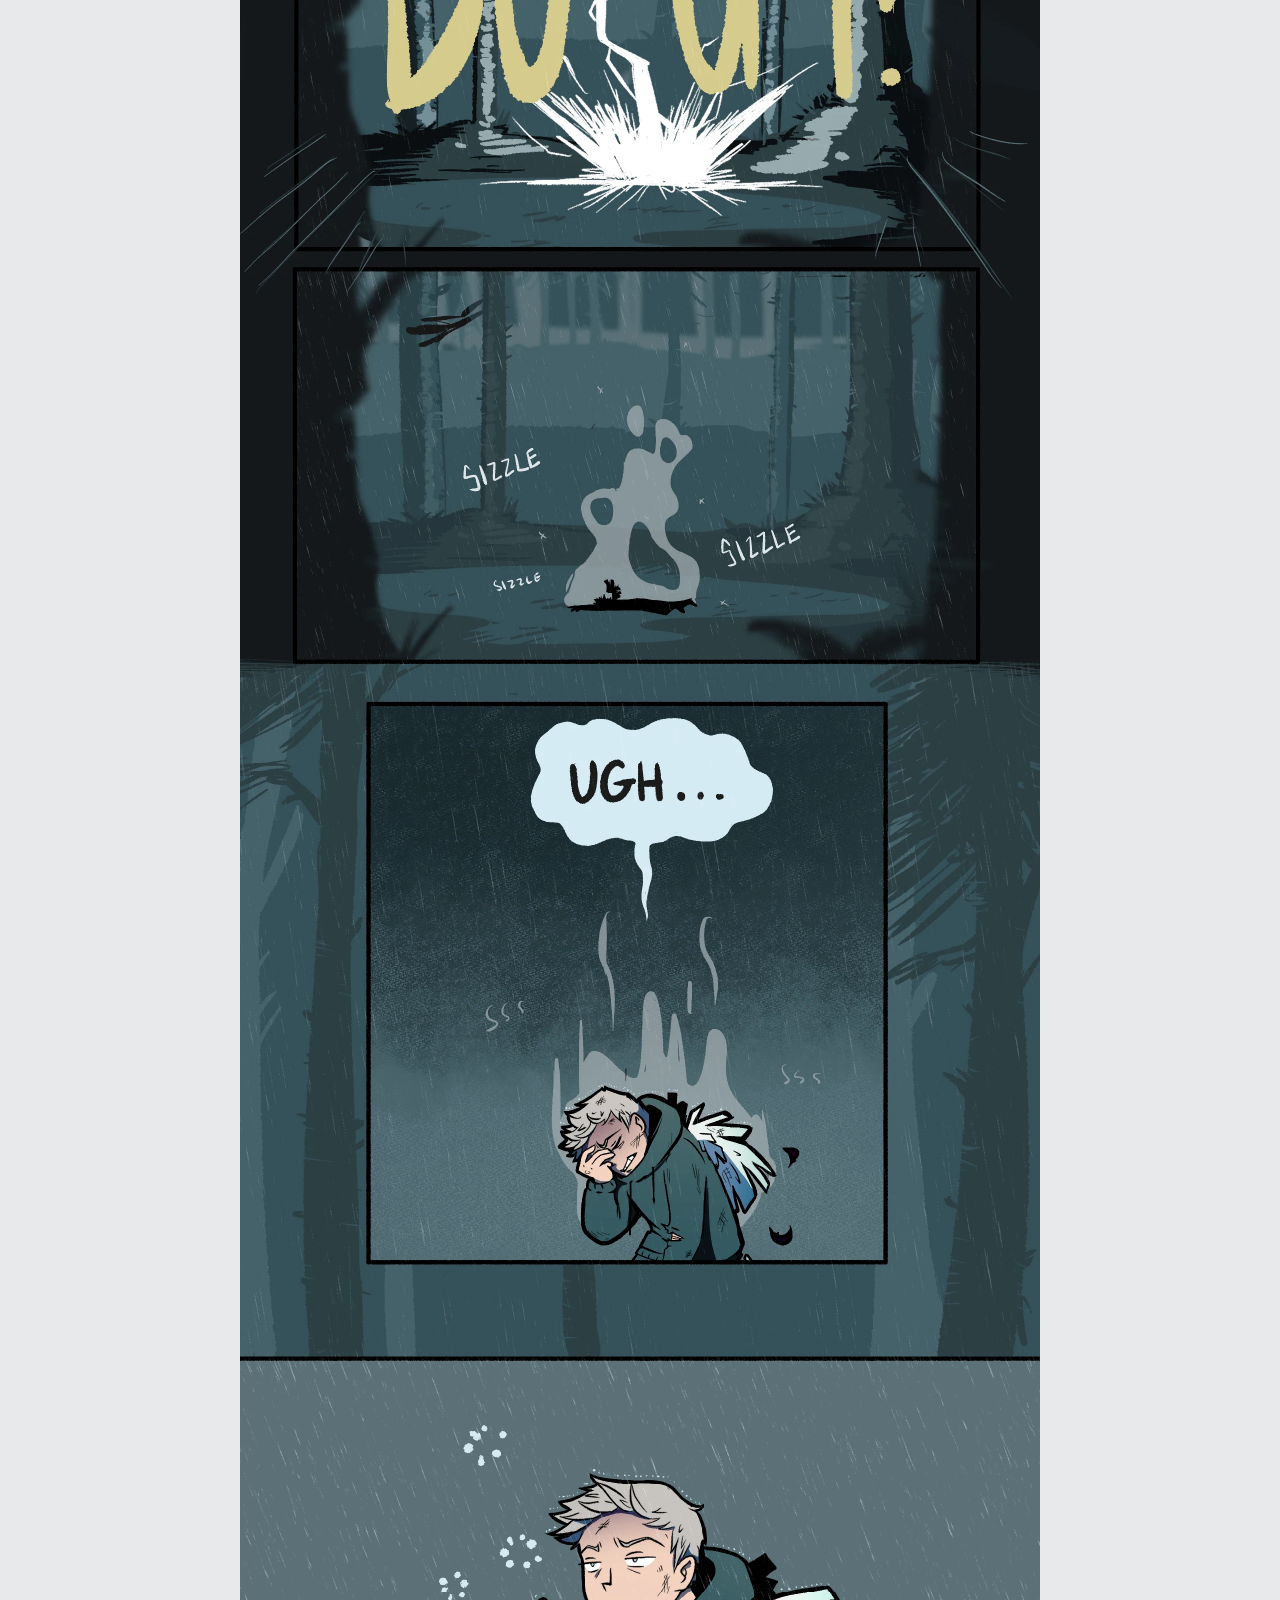
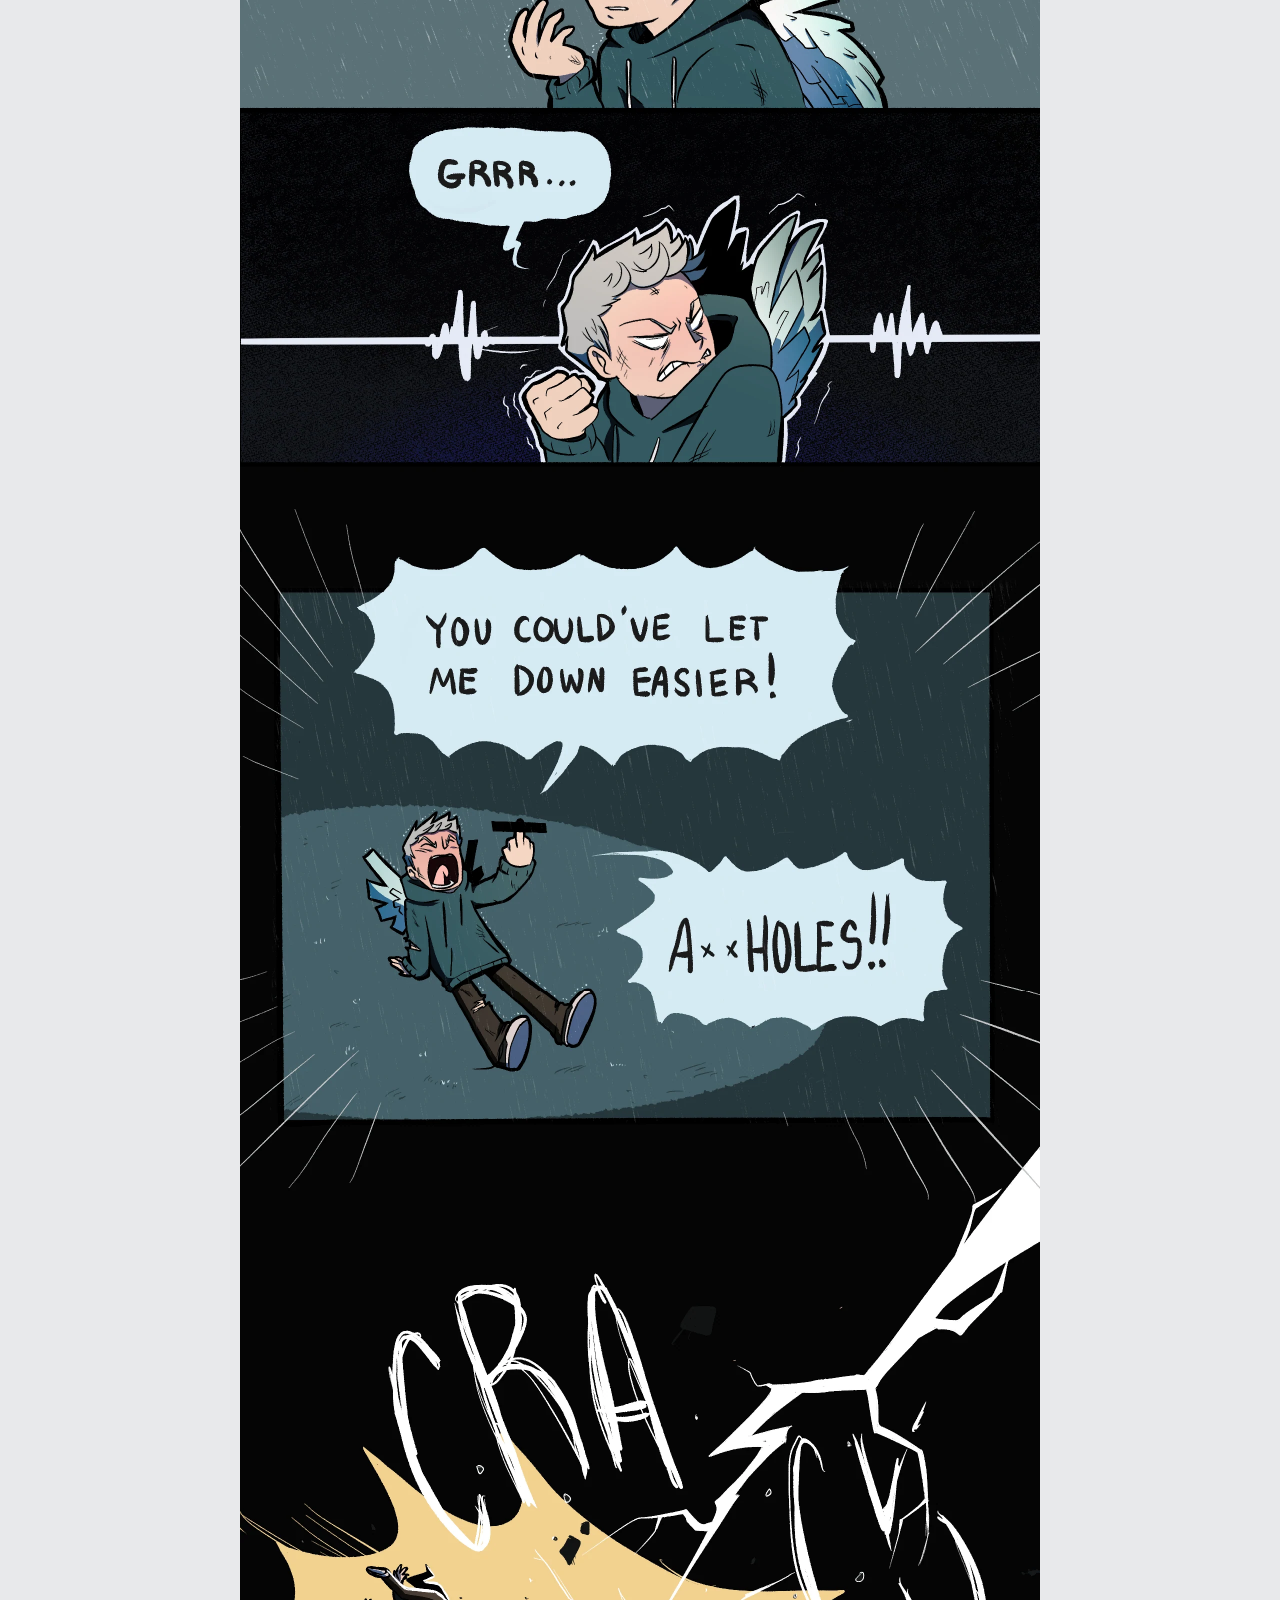
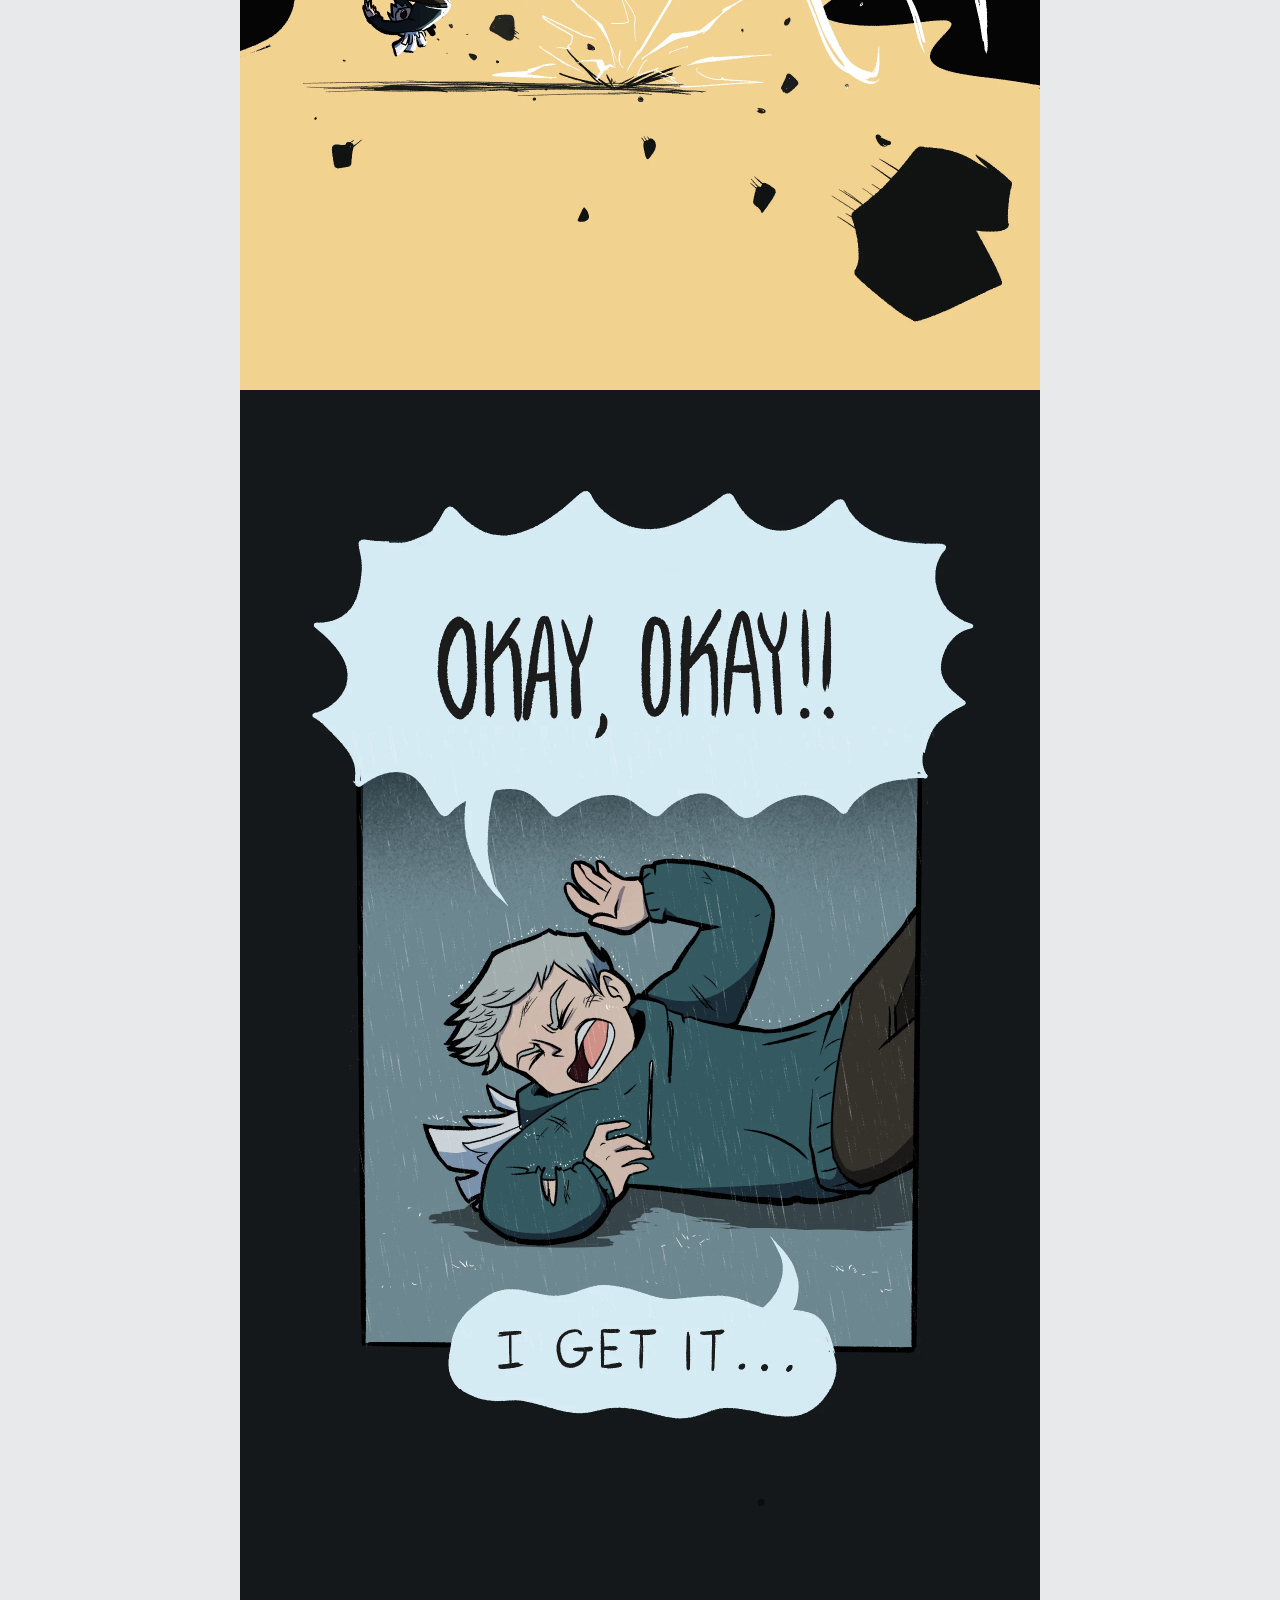
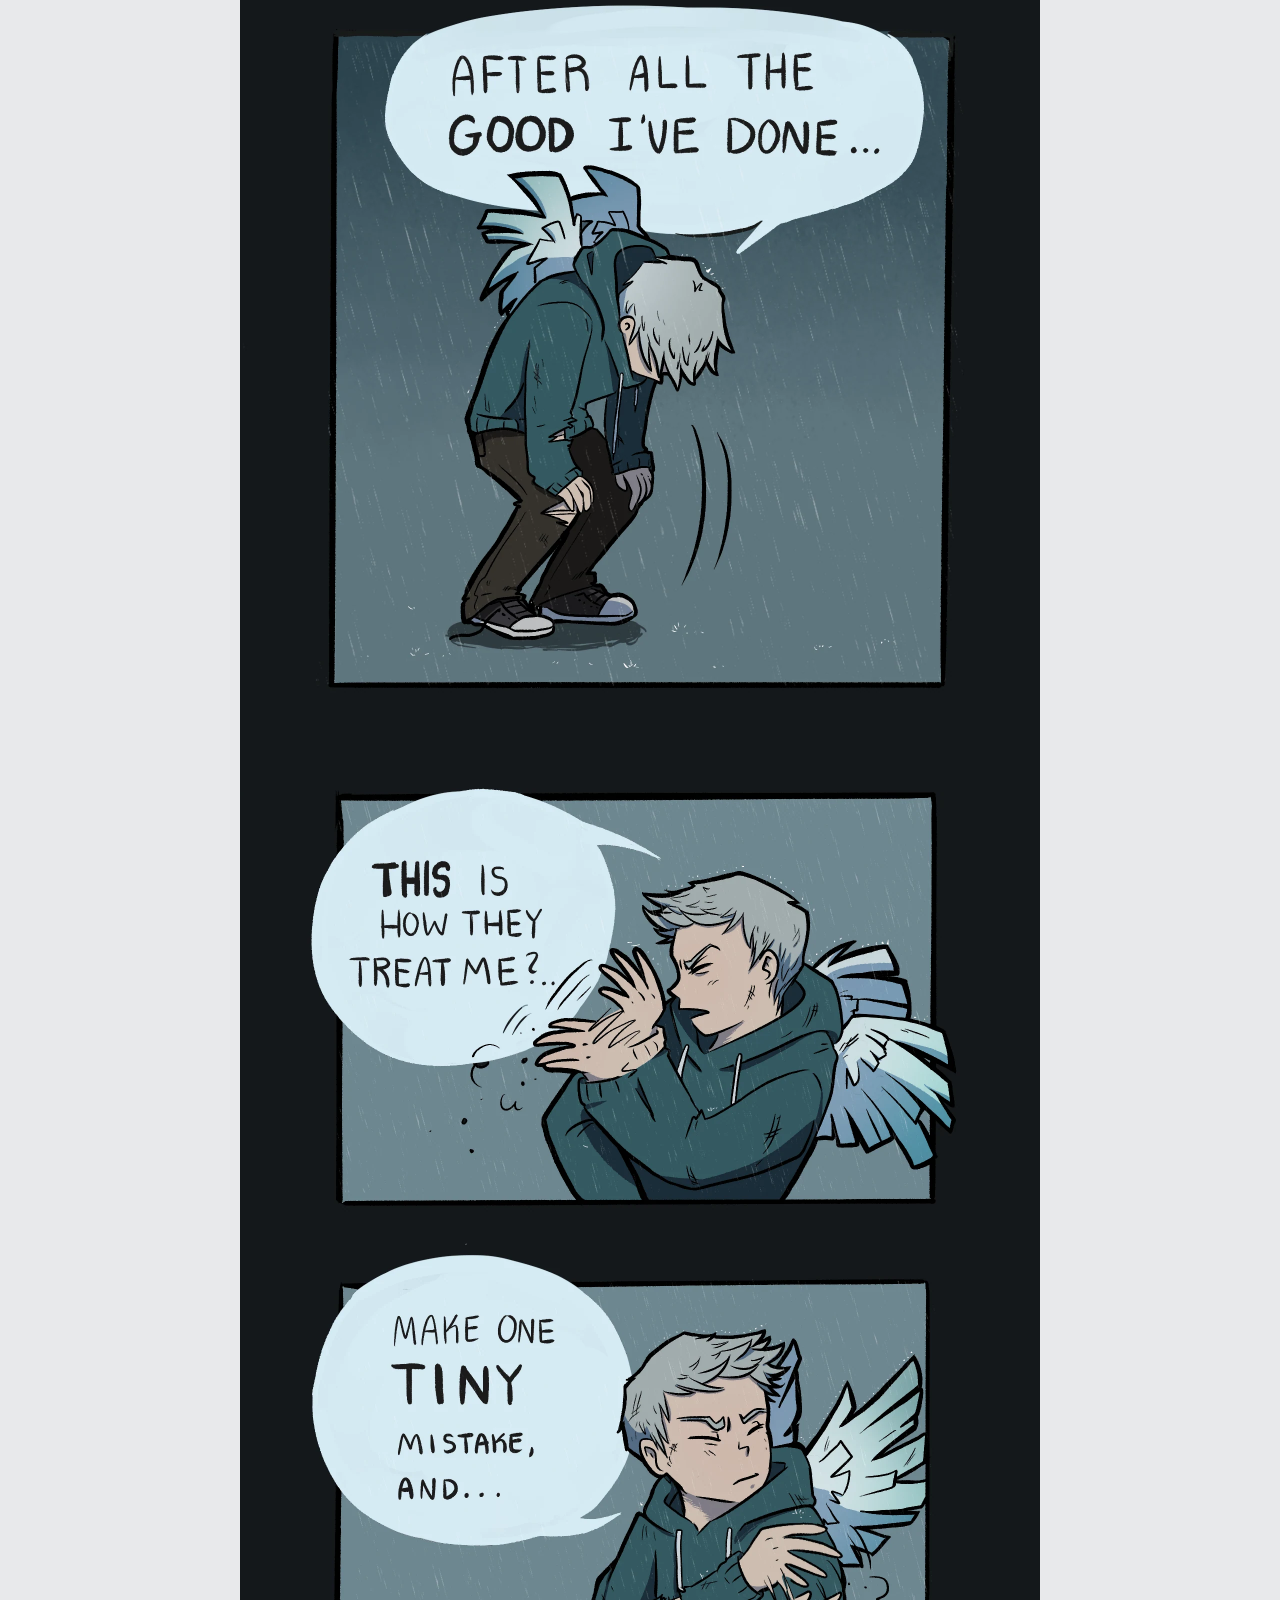
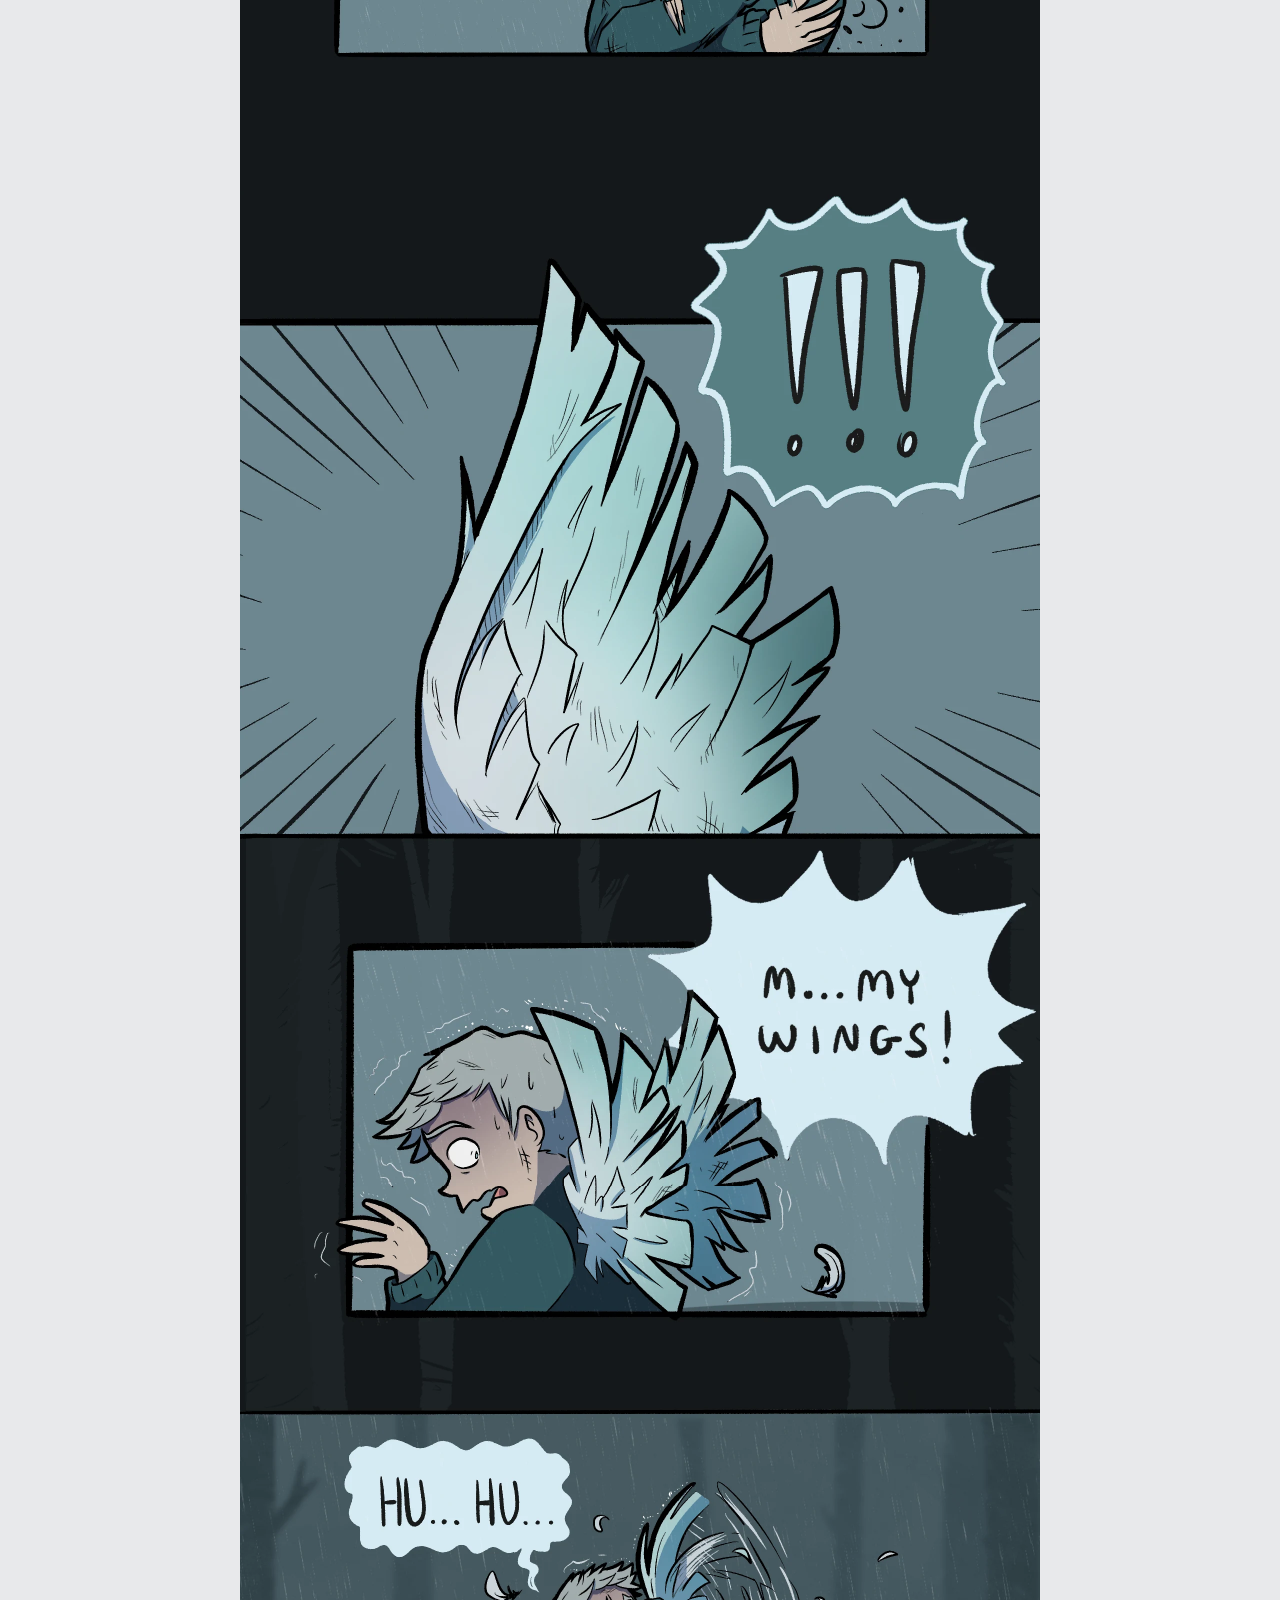
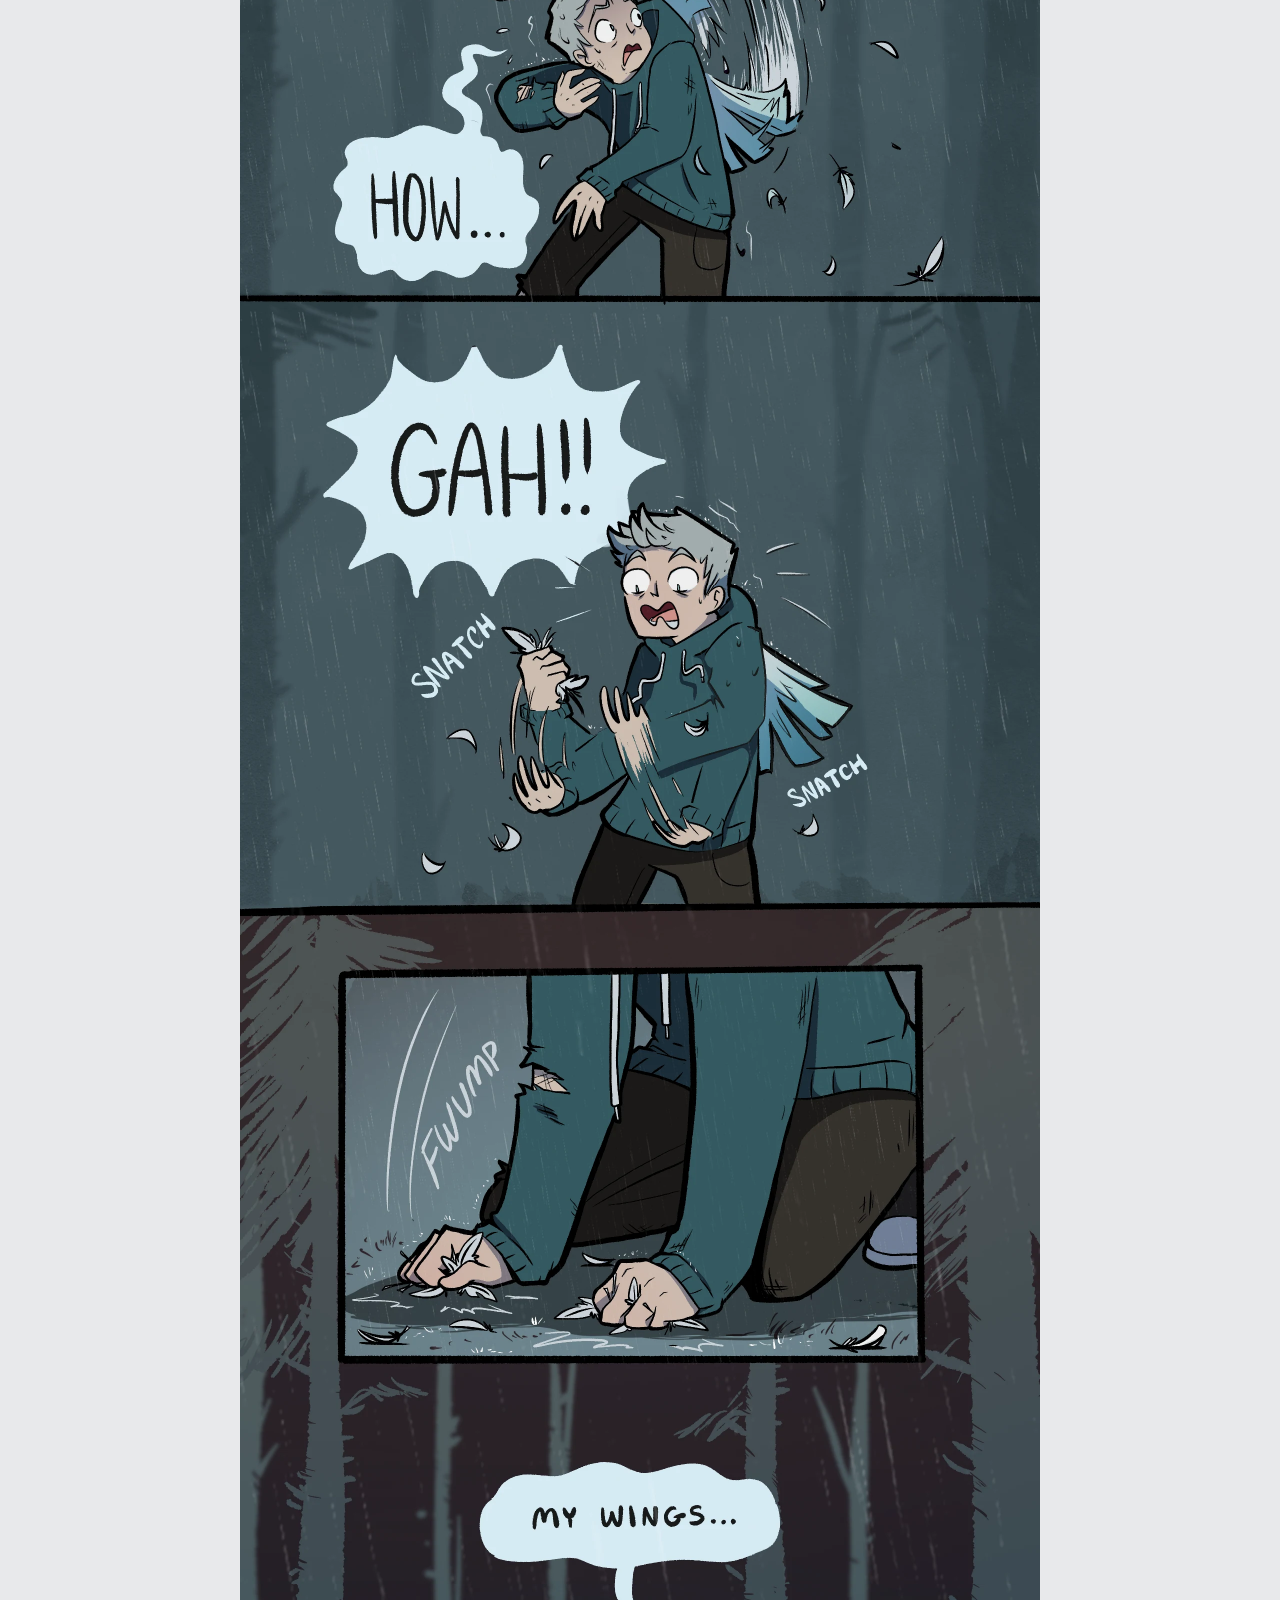
==== commit dd770f66: "Title chapter 1: "An angel loses its wings"" ====
--- a/read/ch01/index.html
+++ b/read/ch01/index.html
@@ -3,8 +3,11 @@
 <head>
 <meta charset="utf-8">
 <meta name="viewport" content="width=device-width, initial-scale=1">
-<title>Chapter 1: Untitled &middot; Featherweight</title>
-<meta name="description" content="Untitled">
+<title>Chapter 1: An angel loses its wings &middot; Featherweight</title>
+<meta name="description" content="An angel loses its wings">
+<link rel="preconnect" href="https://fonts.googleapis.com">
+<link rel="preconnect" href="https://fonts.gstatic.com" crossorigin>
+<link rel="stylesheet" href="https://fonts.googleapis.com/css2?family=Patrick+Hand&display=swap">
 <link rel="stylesheet" href="../../assets/css/site.css">
 </head>
 <body class="reader">
@@ -13,12 +16,12 @@
 <span id="top"></span>
 <header class="readerbar" id="readerbar">
 <a class="back" href="../../chapters.html">&larr; Chapters</a>
-<span class="rtitle">Ch. 1 &mdash; Untitled</span>
+<span class="rtitle">Ch. 1 &mdash; An angel loses its wings</span>
 <button class="helpbtn" id="helpbtn" aria-label="Keyboard shortcuts" title="Keyboard shortcuts">?</button>
 </header>
 <main>
 <div class="strip" id="strip" style="--strip-w:1600px">
-<img src="../../comic/ch01/001.webp" width="1600" height="2000" alt="Featherweight, chapter 1: Untitled" decoding="async" fetchpriority="high">
+<img src="../../comic/ch01/001.webp" width="1600" height="2000" alt="Featherweight, chapter 1: An angel loses its wings" decoding="async" fetchpriority="high">
 <img src="../../comic/ch01/002.webp" width="1600" height="2000" alt="" decoding="async" fetchpriority="high">
 <img src="../../comic/ch01/003.webp" width="1600" height="2000" alt="" decoding="async" loading="lazy">
 <img src="../../comic/ch01/004.webp" width="1600" height="2000" alt="" decoding="async" loading="lazy">
@@ -61,6 +64,7 @@
 </div>
 <section class="chapterend">
 <p class="endmark">End of Chapter 1</p>
+<a class="totop" href="#top"><span class="arrow" aria-hidden="true">&uarr;</span>Back to top</a>
 <div class="notes"><h2 class="lede">Notes</h2><div class="notesbody"><p>Thanks for reading.</p></div></div>
 <!-- comments slot: a Giscus script tag drops in here -->
 <nav class="chnav">
@@ -68,7 +72,6 @@
 <a class="cn mid" href="../../chapters.html">All chapters</a>
 <span class="cn ghost"></span>
 </nav>
-<a class="totop" href="#top"><span class="arrow" aria-hidden="true">&uarr;</span>Back to top</a>
 </section>
 </main>
 <div class="resume" id="resume" hidden><span>You were partway through this chapter.</span><button id="resumego">Jump back</button><button id="resumeno" class="quiet">Start over</button></div>
--- a/assets/css/site.css
+++ b/assets/css/site.css
@@ -15,6 +15,8 @@
   --bar:rgba(255,255,255,.94);
   --maxw:940px;
   --strip:800px;         /* reading column width */
+  /* Wordmark face — swap this one line to change the logo font */
+  --wordmark-font:"Patrick Hand","Bradley Hand","Segoe Print",cursive;
 }
 @media (prefers-color-scheme: dark){
   :root{
@@ -45,7 +47,11 @@
   max-width:var(--maxw);margin:0 auto;padding:1.1rem 1.25rem;
   border-bottom:1px solid var(--line);
 }
-.wordmark{font-weight:700;font-size:1.05rem;letter-spacing:-.01em;text-decoration:none;color:var(--ink)}
+.wordmark{
+  font-family:var(--wordmark-font);
+  font-size:1.5rem;font-weight:400;letter-spacing:0;line-height:1;
+  color:var(--ink);white-space:nowrap;
+}
 .navlinks{display:flex;gap:1.2rem;font-size:.92rem}
 .navlinks a{text-decoration:none;color:var(--muted)}
 .navlinks a:hover,.navlinks a[aria-current]{color:var(--ink)}
@@ -59,22 +65,45 @@
   color:var(--muted);font-weight:600;margin:0 0 .9rem;
 }
 .pagetitle{font-size:1.9rem;letter-spacing:-.02em;margin:2.4rem 0 1.6rem}
+.pagehead{padding:3.2rem 0 2.4rem;border-bottom:1px solid var(--line)}
+.pagehead h1{font-size:clamp(2.2rem,6vw,3.2rem);letter-spacing:-.03em;margin:0;line-height:1.05}
+.blurb{
+  margin:1.1rem 0 0;max-width:36rem;color:var(--muted);
+  font-size:1.02rem;line-height:1.65;
+}
+.pagehead + .pagetitle{font-size:1.25rem;margin:2.2rem 0 1.4rem}
 
 /* ------------------------------------------------------------ home */
 .hero{padding:4rem 0 3rem;border-bottom:1px solid var(--line)}
 .hero h1{font-size:clamp(2.4rem,7vw,3.6rem);letter-spacing:-.03em;margin:0;line-height:1.05}
-.tagline{color:var(--muted);font-size:1.1rem;margin:.8rem 0 0;max-width:34rem}
+.tagline{color:var(--muted);font-size:1.05rem;line-height:1.65;margin:1rem 0 0;max-width:38rem}
+.herobtns{display:flex;flex-wrap:wrap;gap:.7rem;margin-top:1.9rem}
 .btn{
-  display:inline-block;margin-top:1.8rem;padding:.75rem 1.5rem;
+  display:inline-block;padding:.75rem 1.5rem;
   background:var(--ink);color:var(--bg);text-decoration:none;
-  border-radius:4px;font-weight:600;font-size:.95rem;
+  border:1px solid var(--ink);border-radius:4px;font-weight:600;font-size:.95rem;
 }
 .btn:hover{opacity:.85}
+.btn.secondary{background:transparent;color:var(--ink);border-color:var(--line)}
+.btn.secondary:hover{opacity:1;border-color:var(--ink)}
 .latest,.recent{margin-top:2.6rem}
 .allink{margin-top:2.4rem;font-size:.92rem}
 .allink a{text-decoration:none}
 
 /* --------------------------------------------------------- chapters */
+.abouttext{margin-top:2.2rem;max-width:36rem}
+.abouttext p{margin:0 0 1rem}
+.artist{margin-top:2.8rem;border-top:1px solid var(--line);padding-top:1.8rem}
+.byline{font-size:1.35rem;font-weight:600;letter-spacing:-.02em;margin:0 0 1.2rem}
+.socials{list-style:none;margin:0;padding:0;display:flex;flex-direction:column;gap:1px;
+  background:var(--line);border:1px solid var(--line);border-radius:4px;overflow:hidden;max-width:26rem}
+.socials a{display:flex;align-items:baseline;gap:.9rem;padding:.8rem 1rem;
+  background:var(--bg);text-decoration:none;color:inherit}
+.socials a:hover{background:var(--surface)}
+.socials .net{min-width:5.5rem;font-weight:600;font-size:.92rem}
+.socials .handle{color:var(--muted);font-size:.9rem}
+.socials a:hover .handle{color:var(--accent)}
+
 .chapgrid{display:grid;grid-template-columns:repeat(auto-fill,minmax(180px,1fr));gap:1.4rem}
 .chapcard{text-decoration:none;color:inherit;display:block}
 .chapcard img{
@@ -154,7 +183,7 @@
 .cn.ghost{flex:0 0 5rem}
 .totop{
   display:block;text-align:center;text-decoration:none;
-  margin-top:2rem;padding:.6rem;color:var(--muted);font-size:.88rem;
+  margin:-1.4rem 0 2.4rem;padding:.6rem;color:var(--muted);font-size:.88rem;
 }
 .totop .arrow{display:block;font-size:1.15rem;line-height:1;margin-bottom:.2rem}
 .totop:hover{color:var(--accent)}
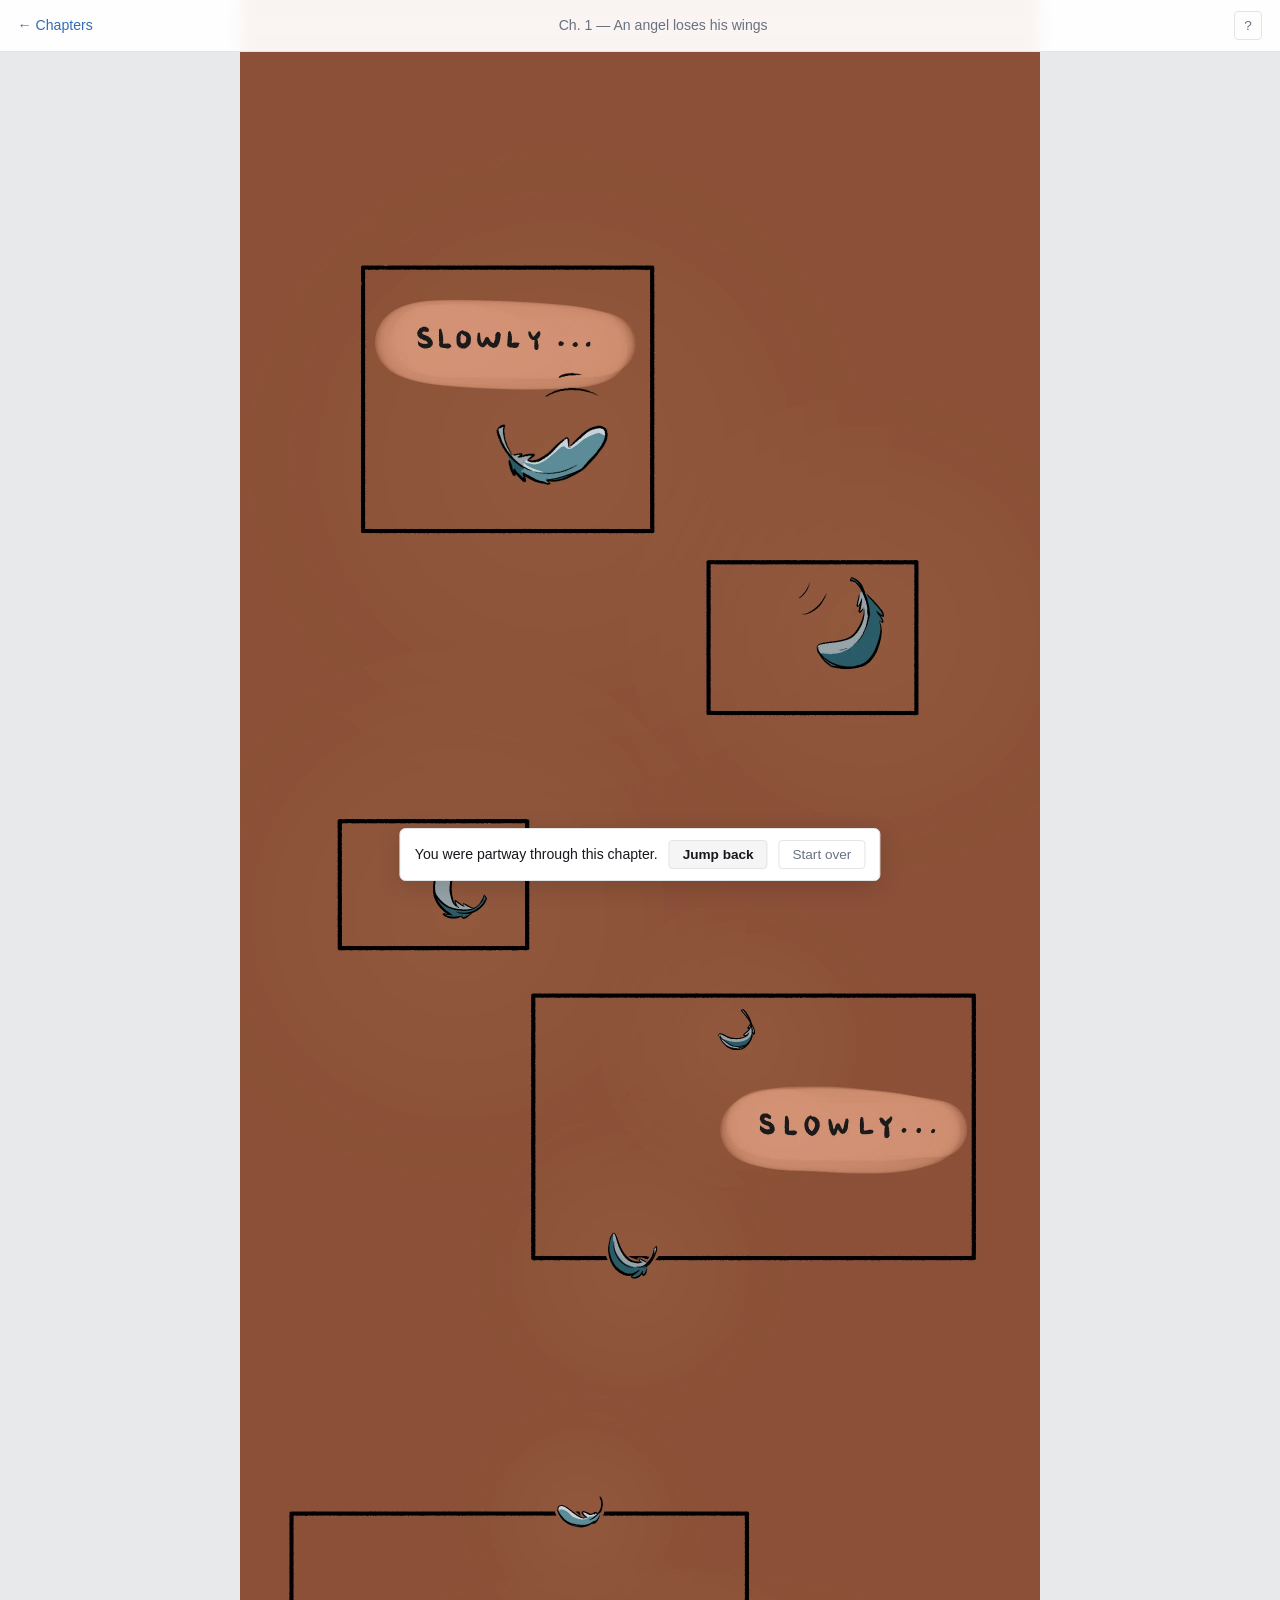
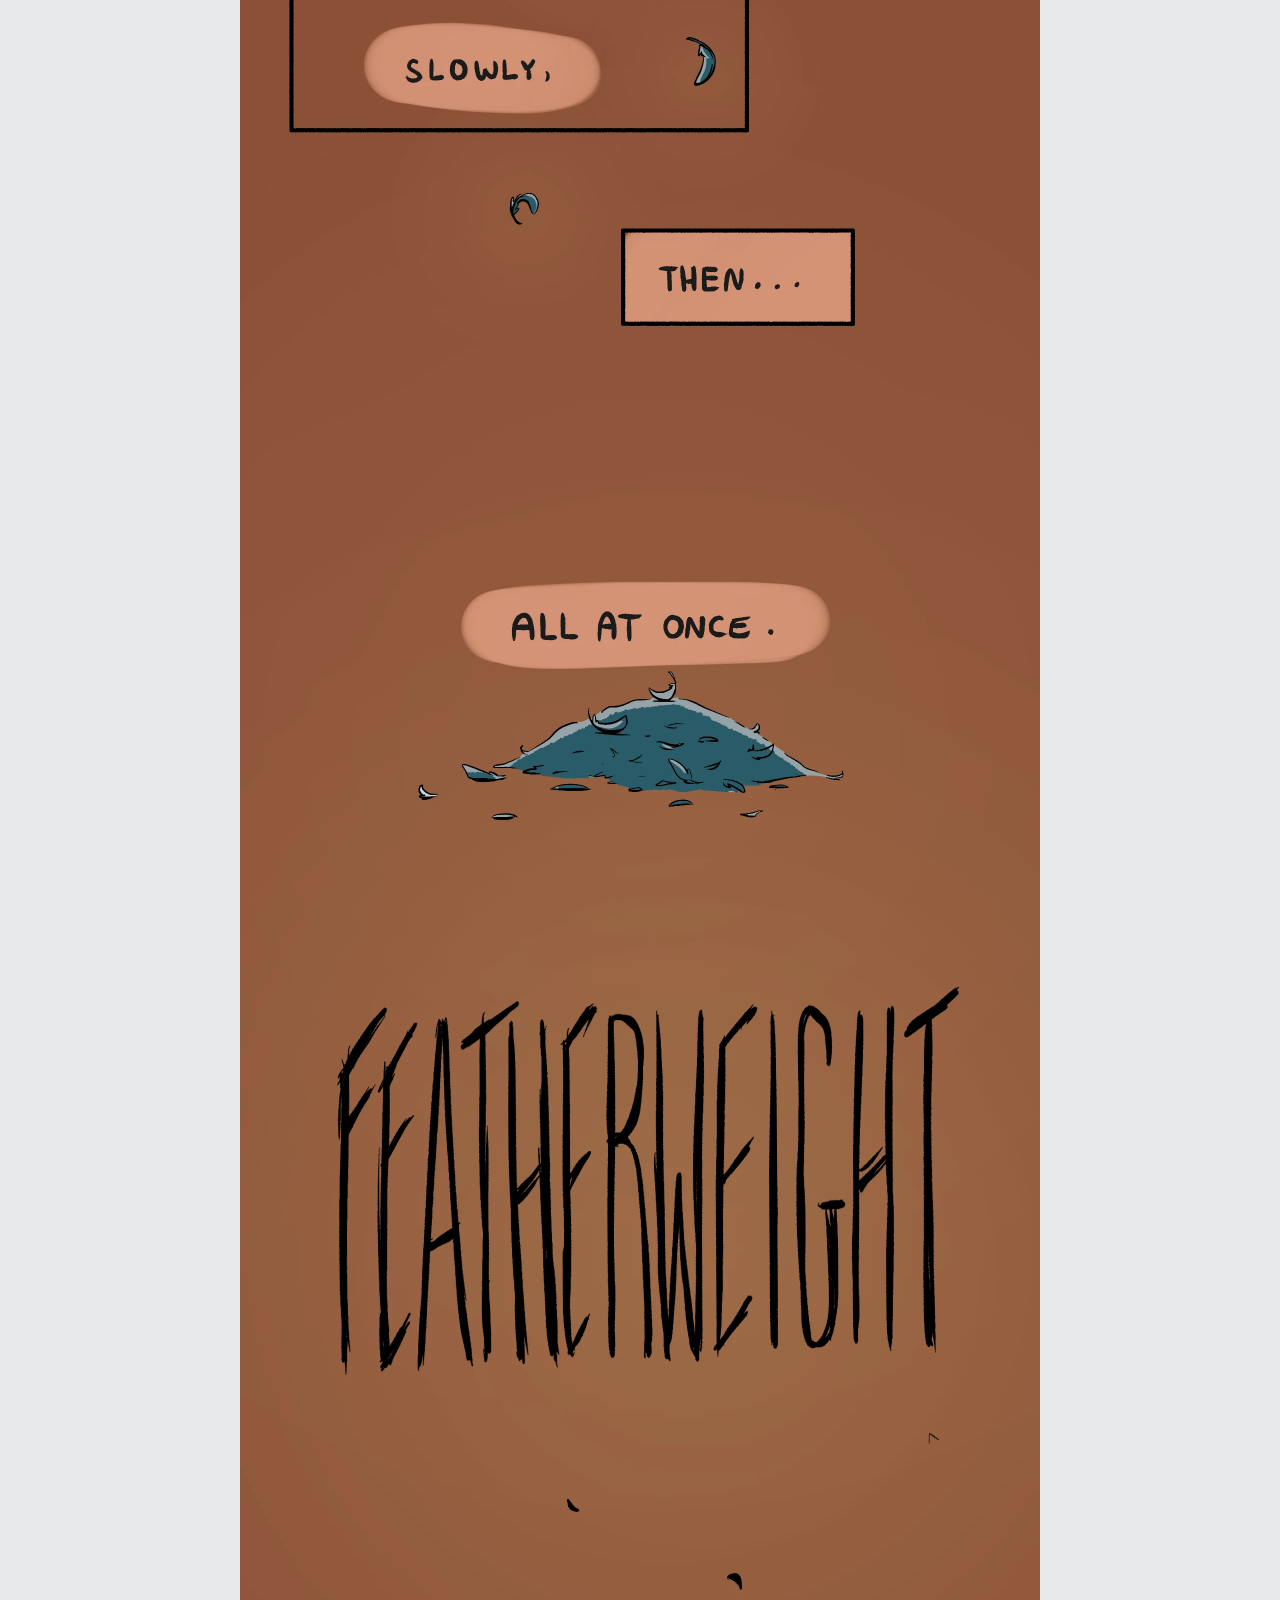
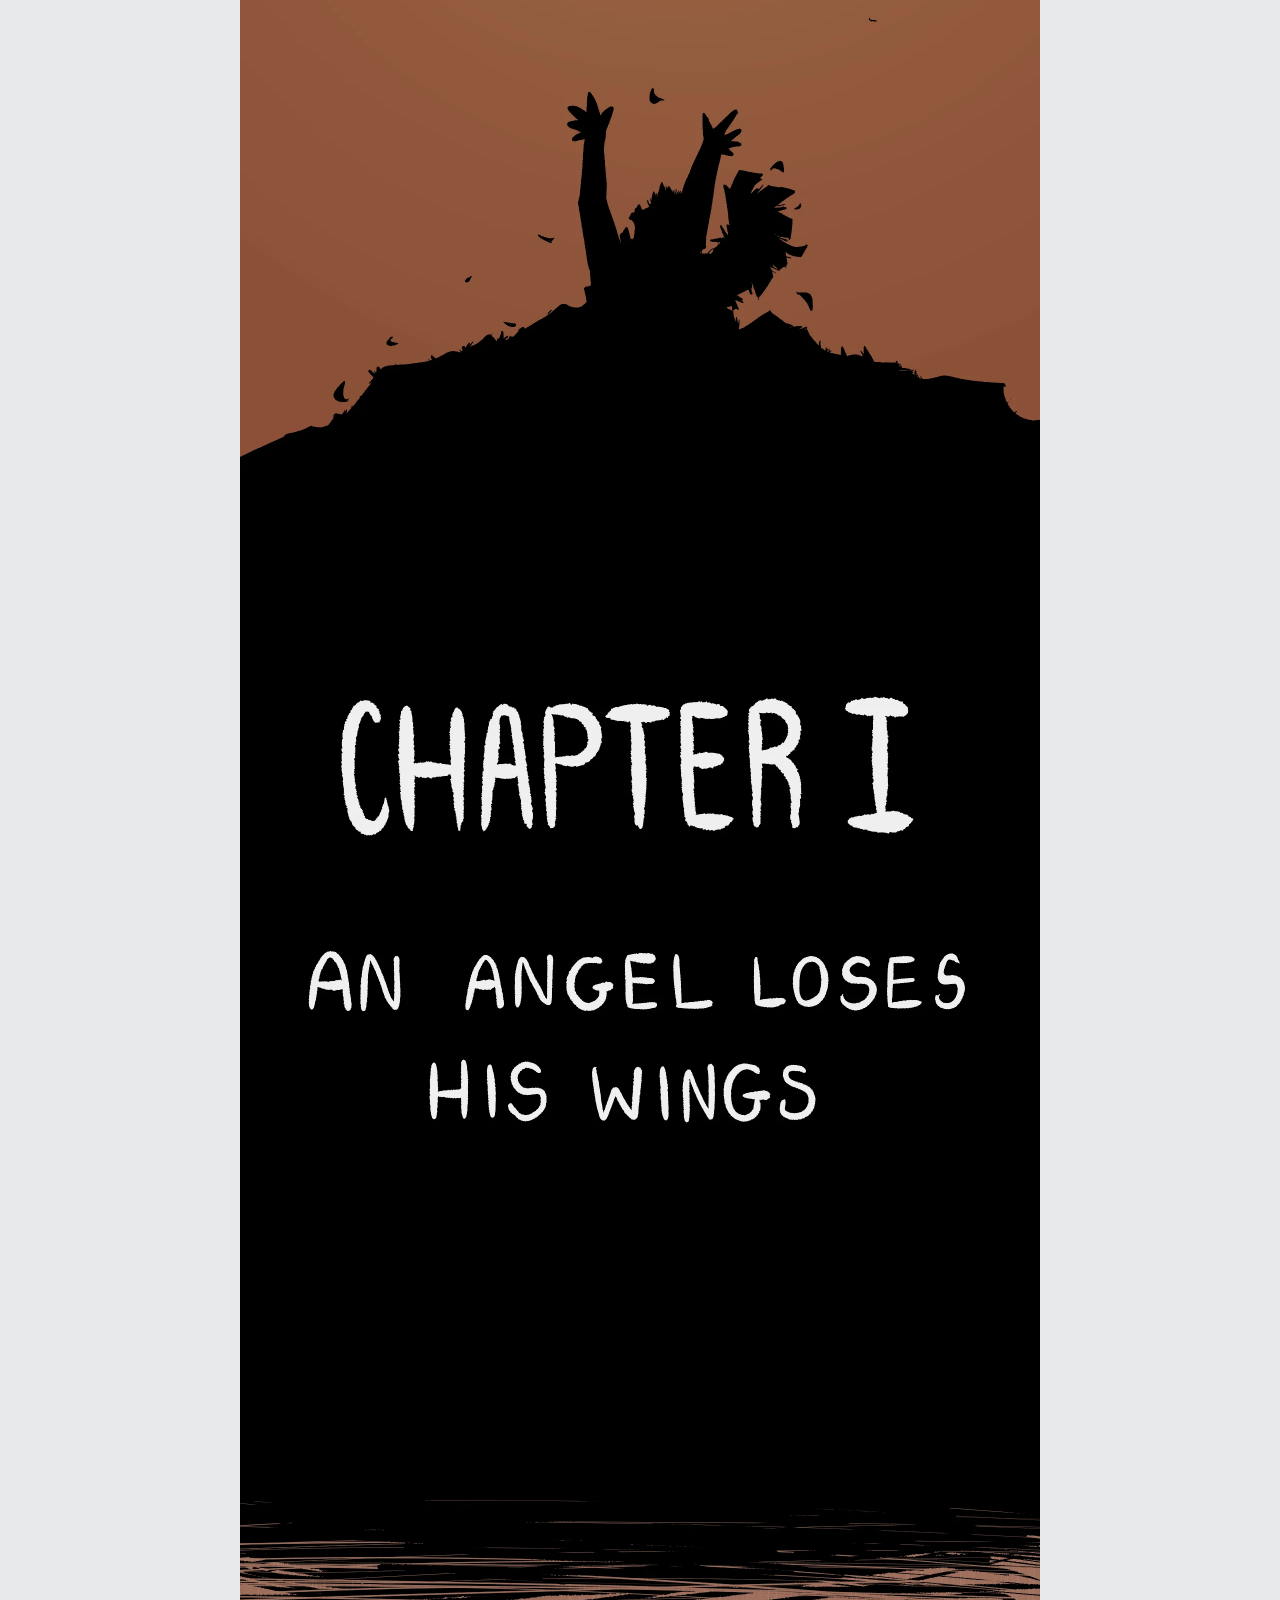
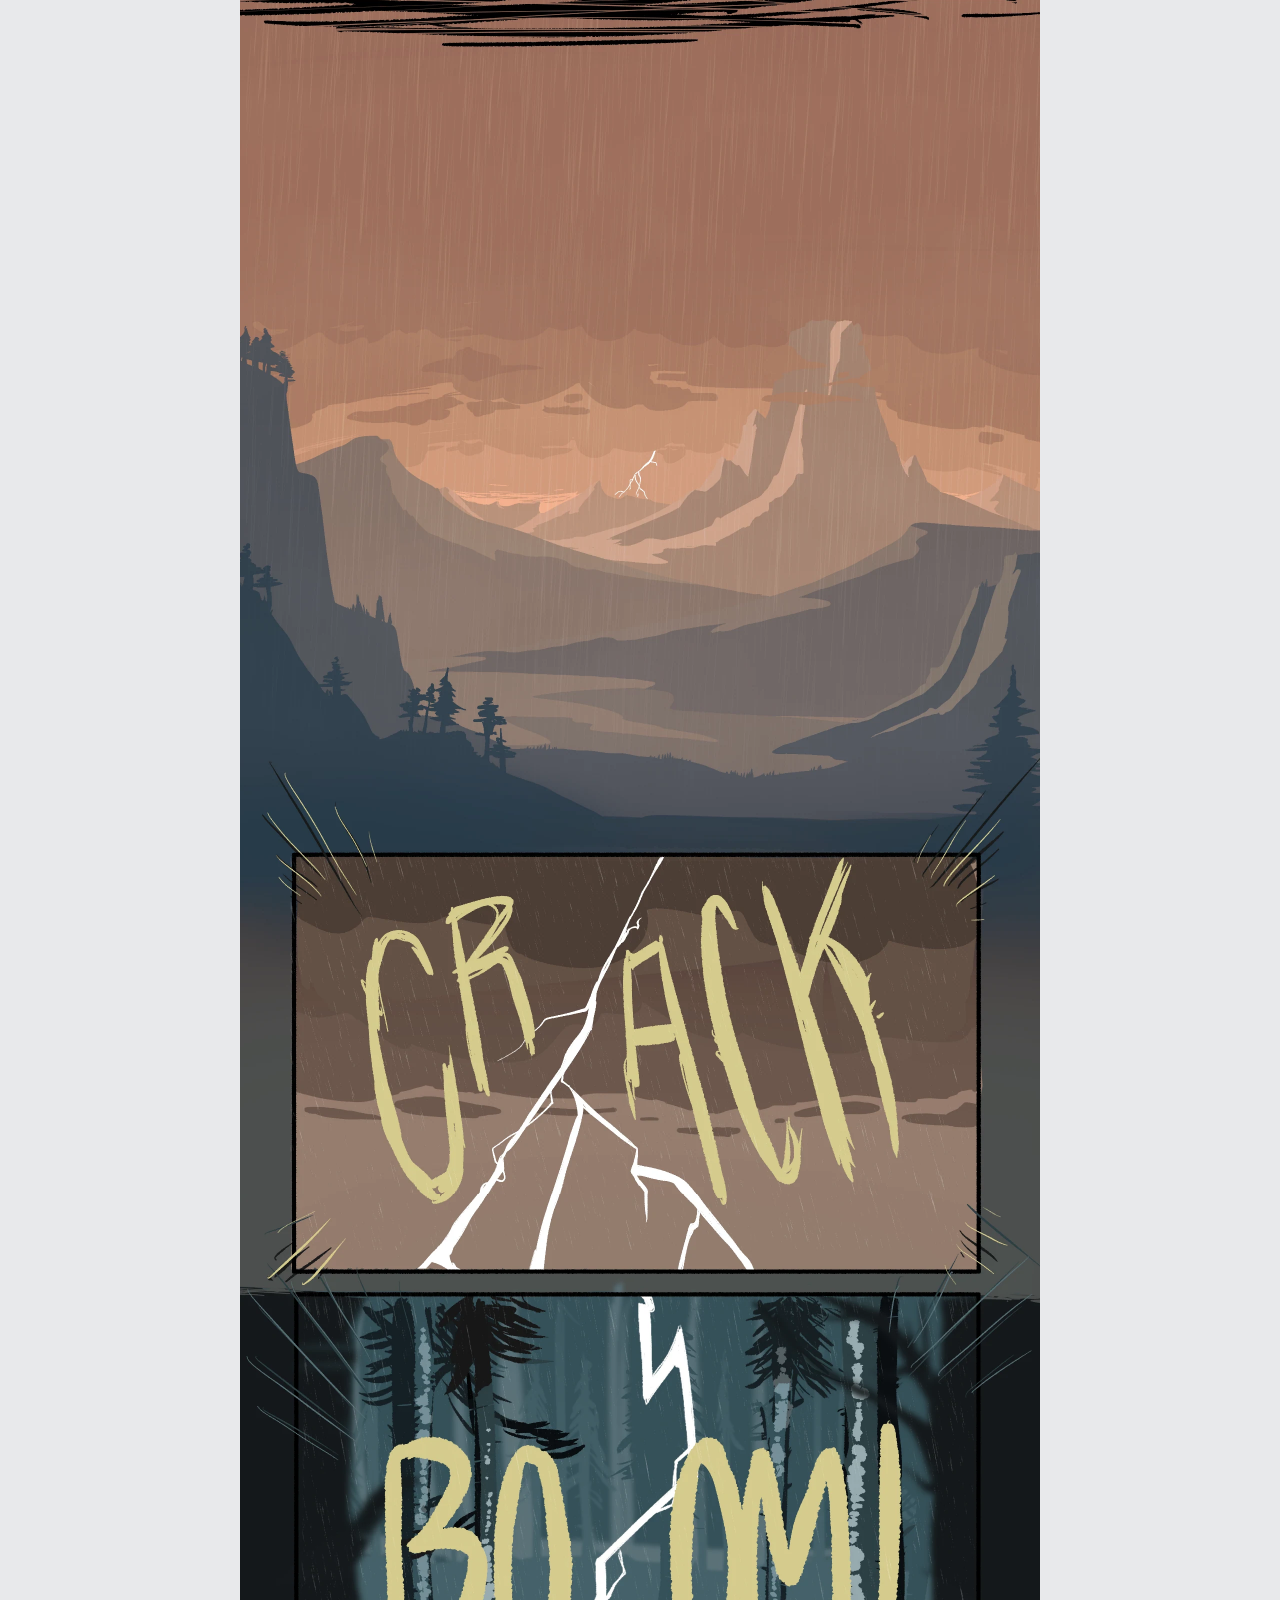
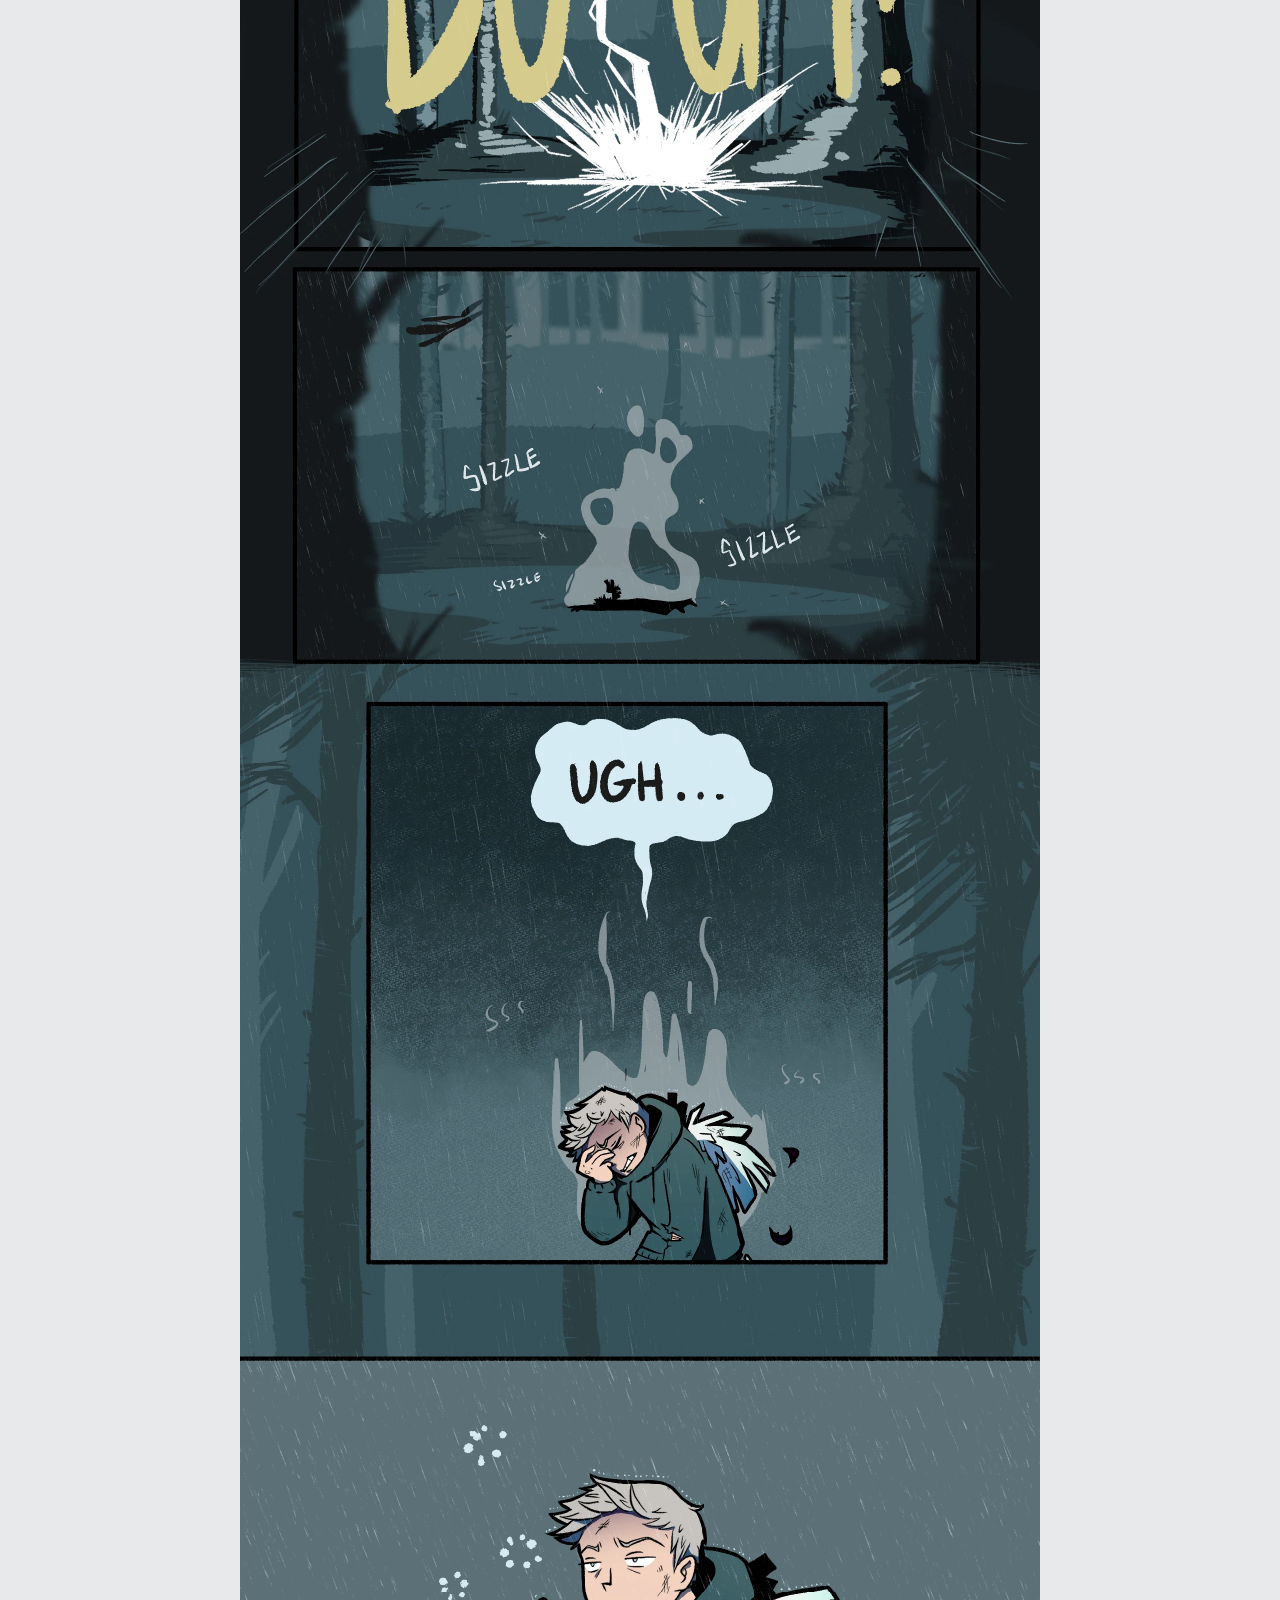
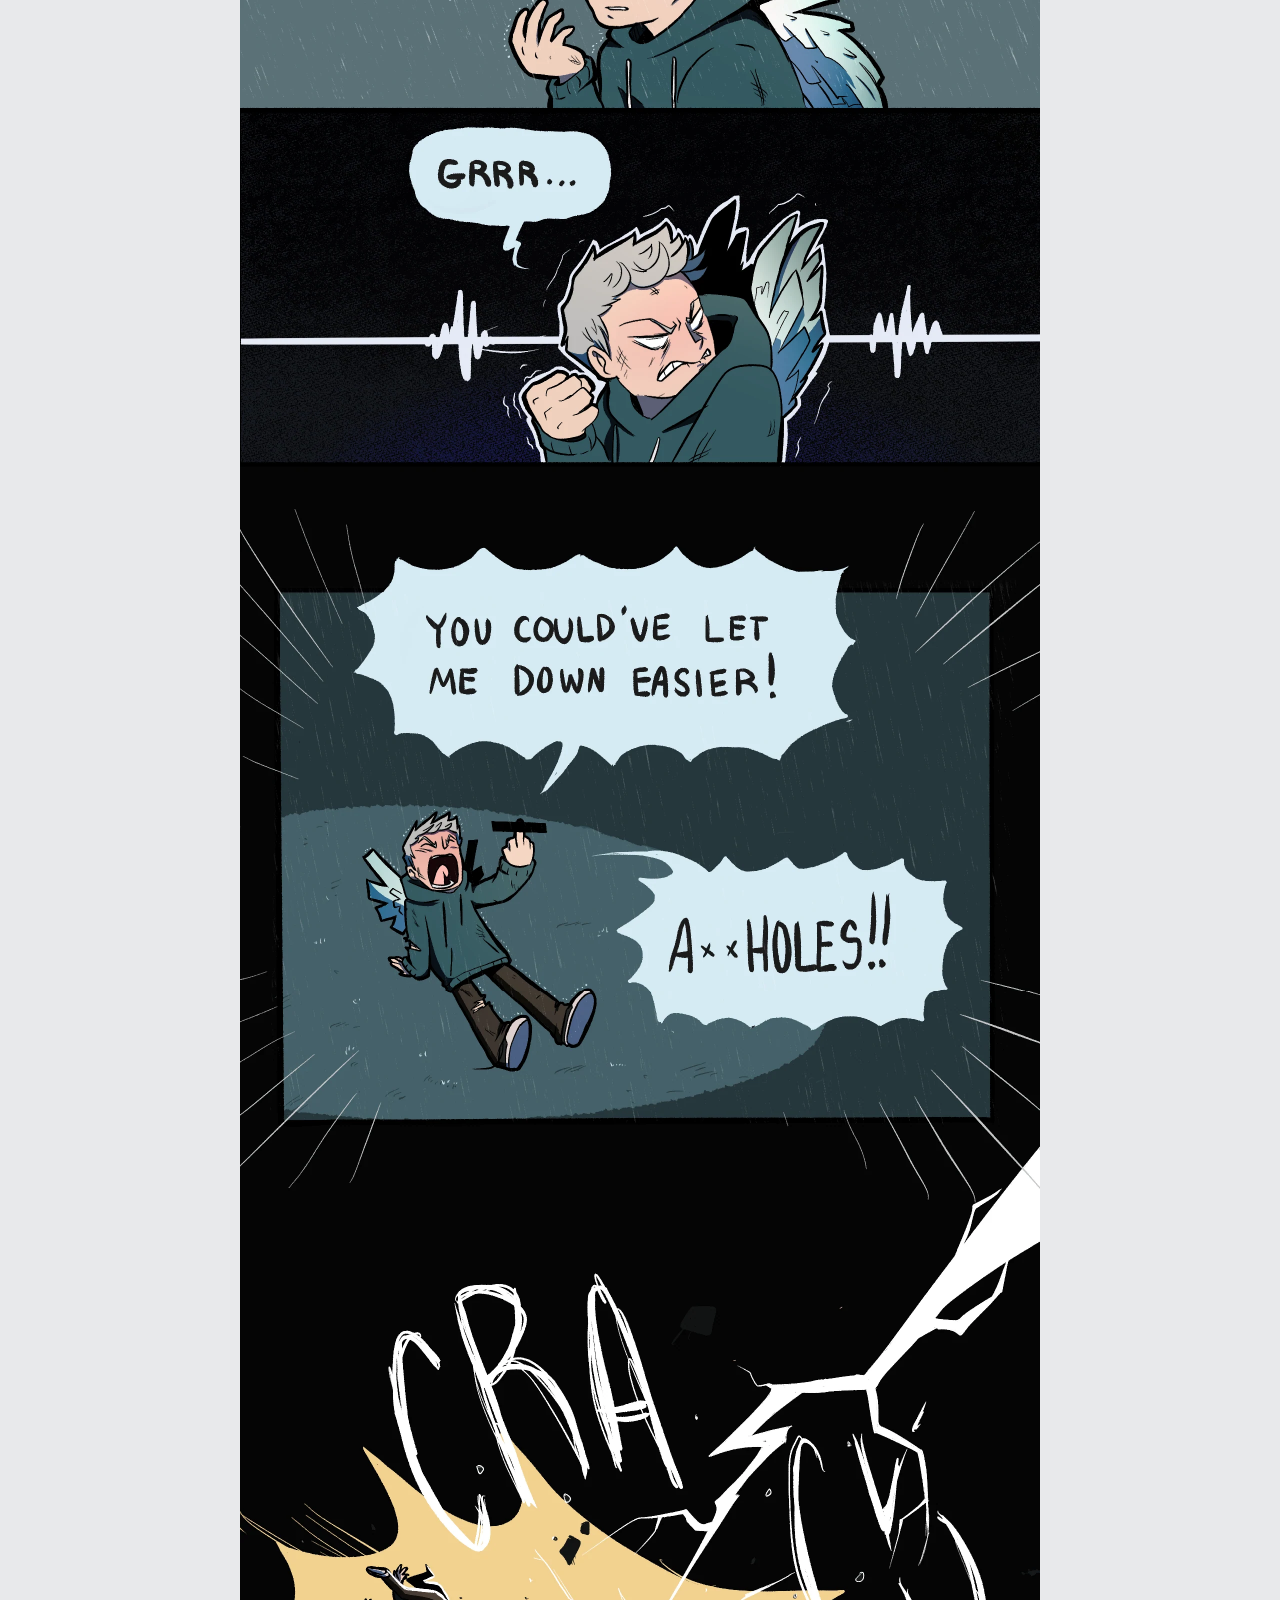
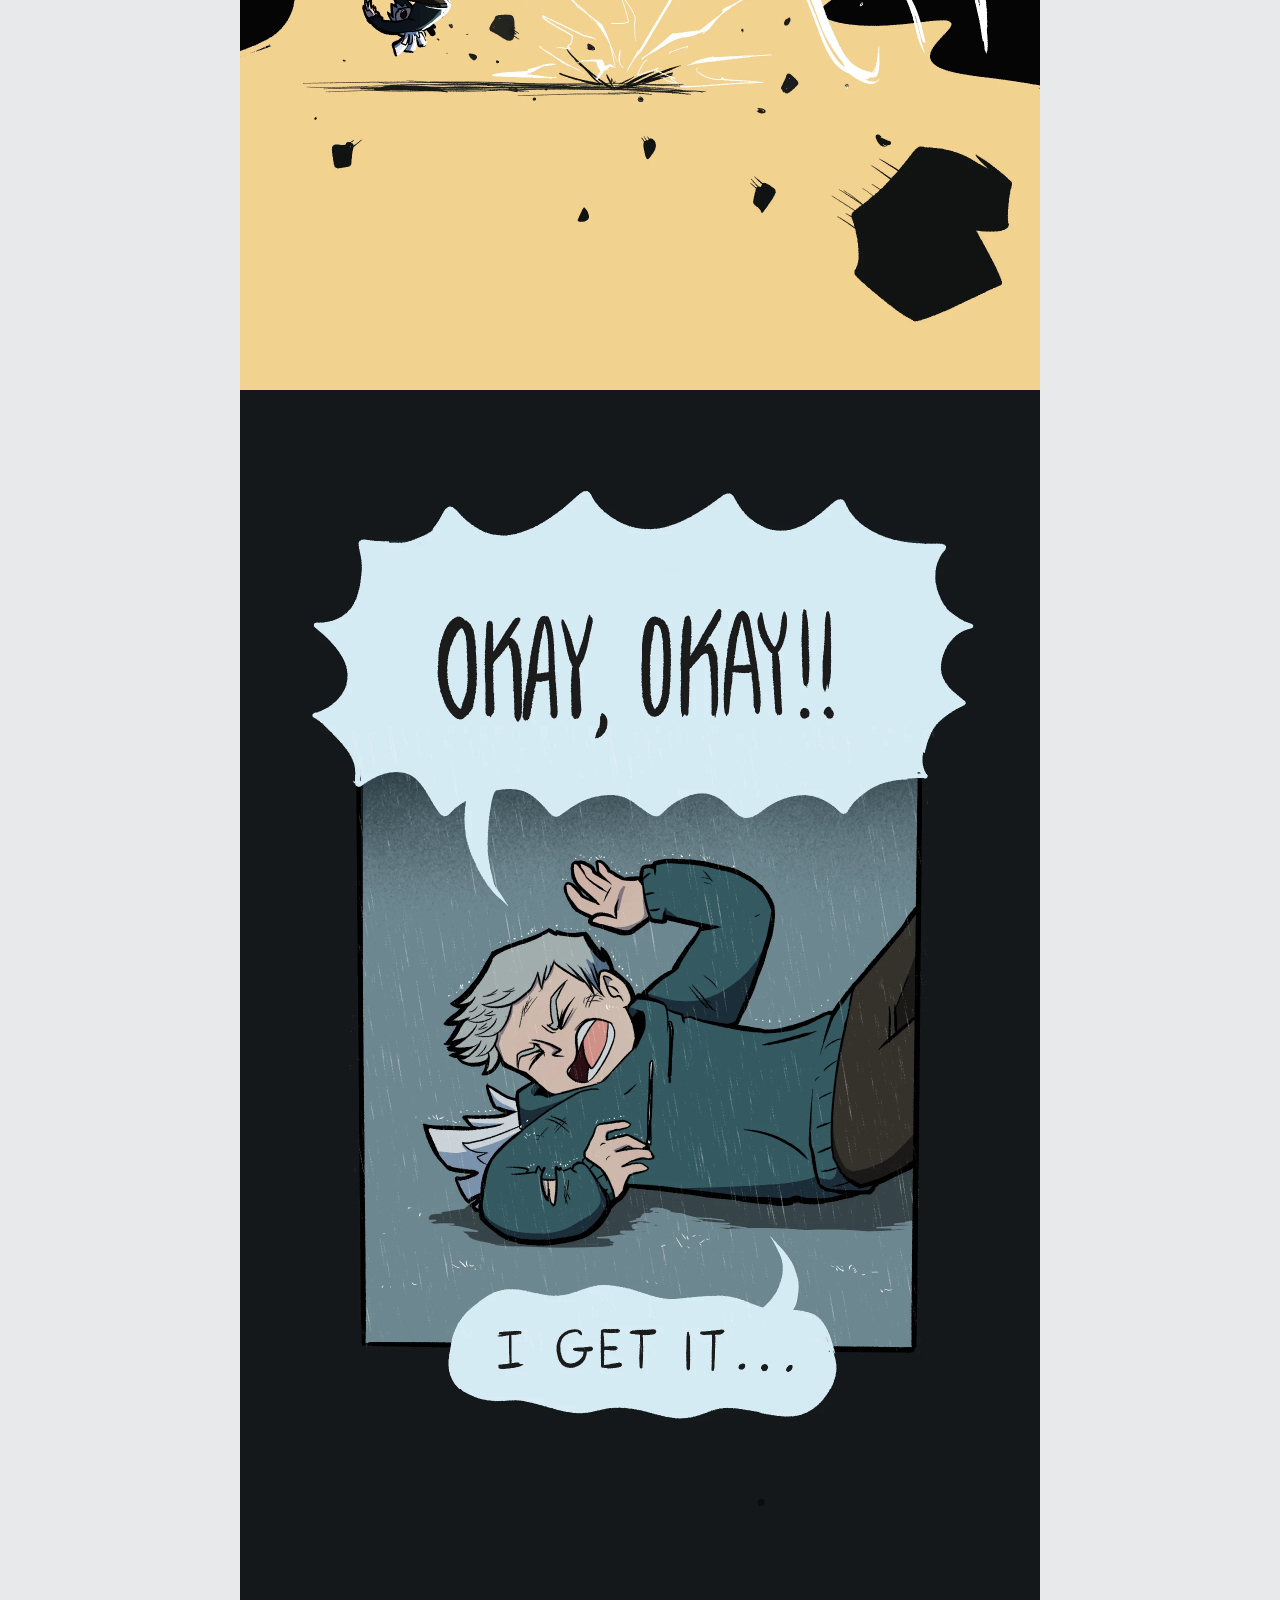
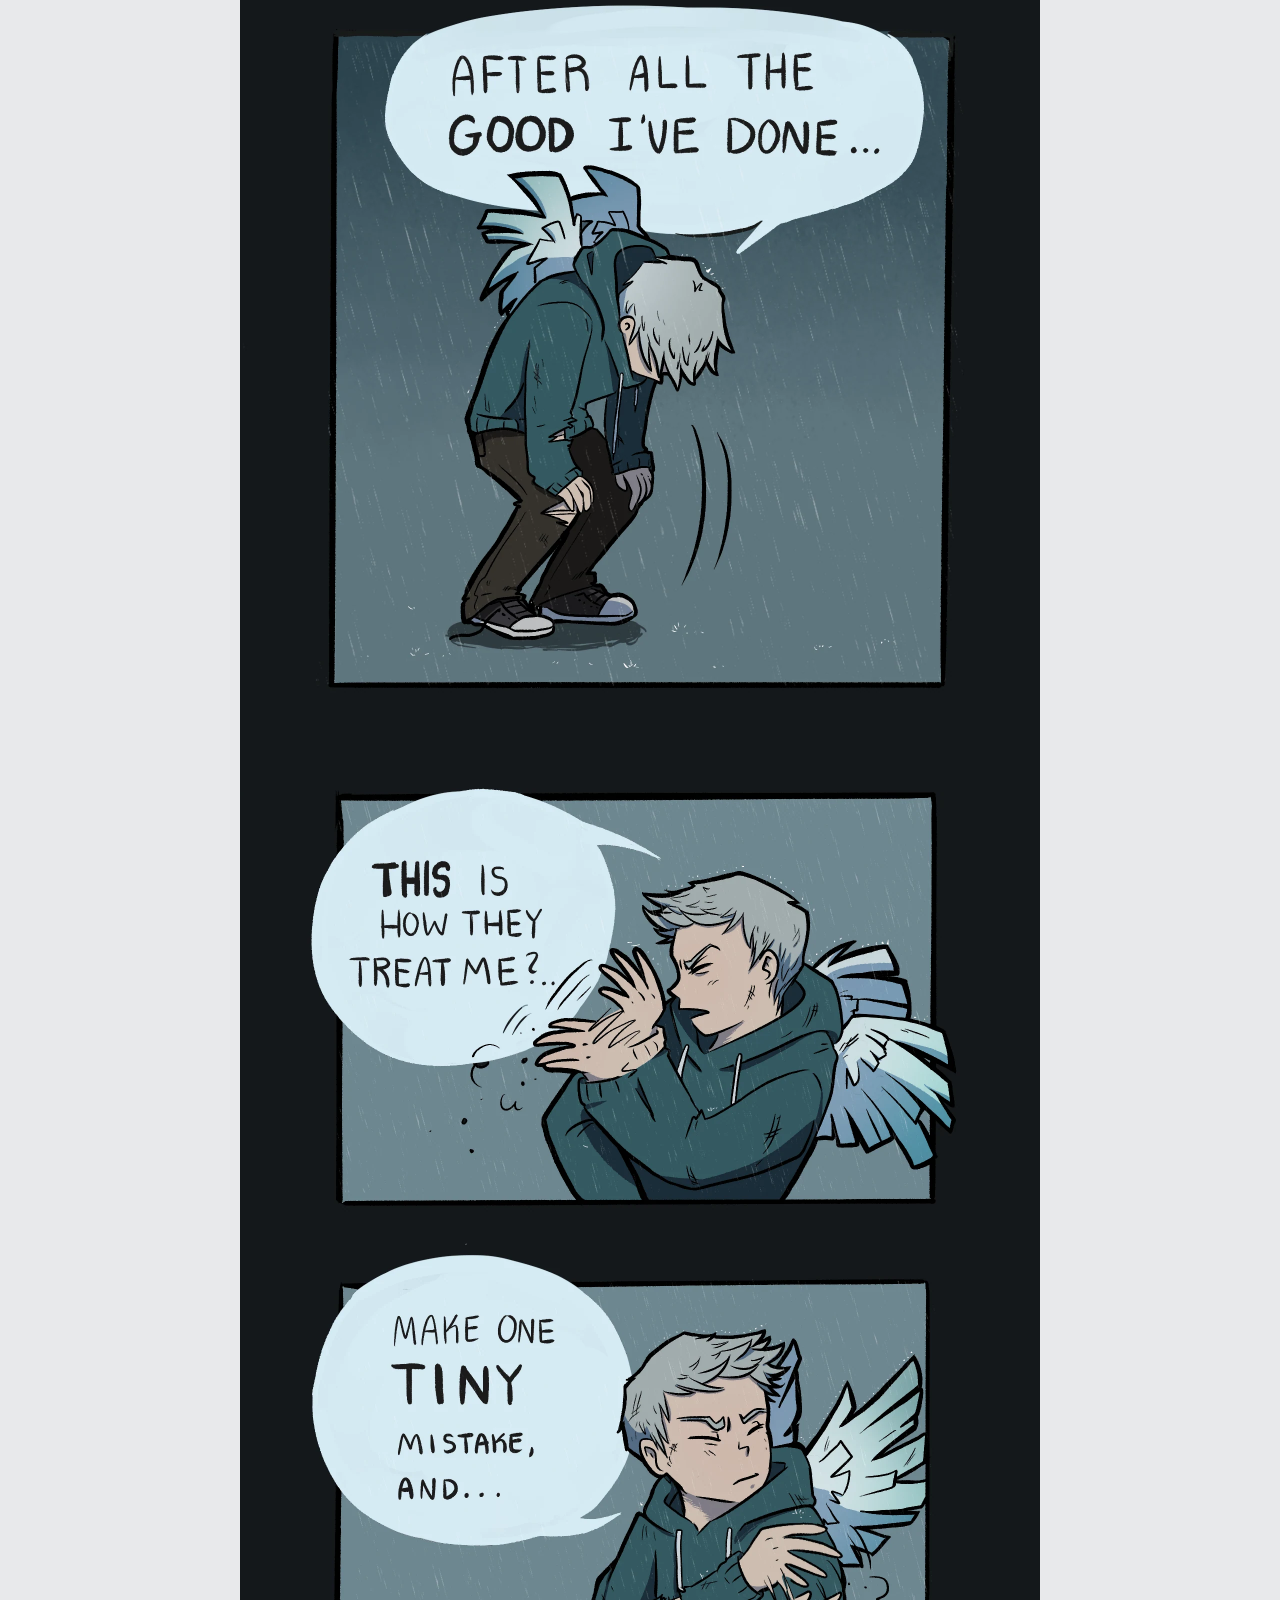
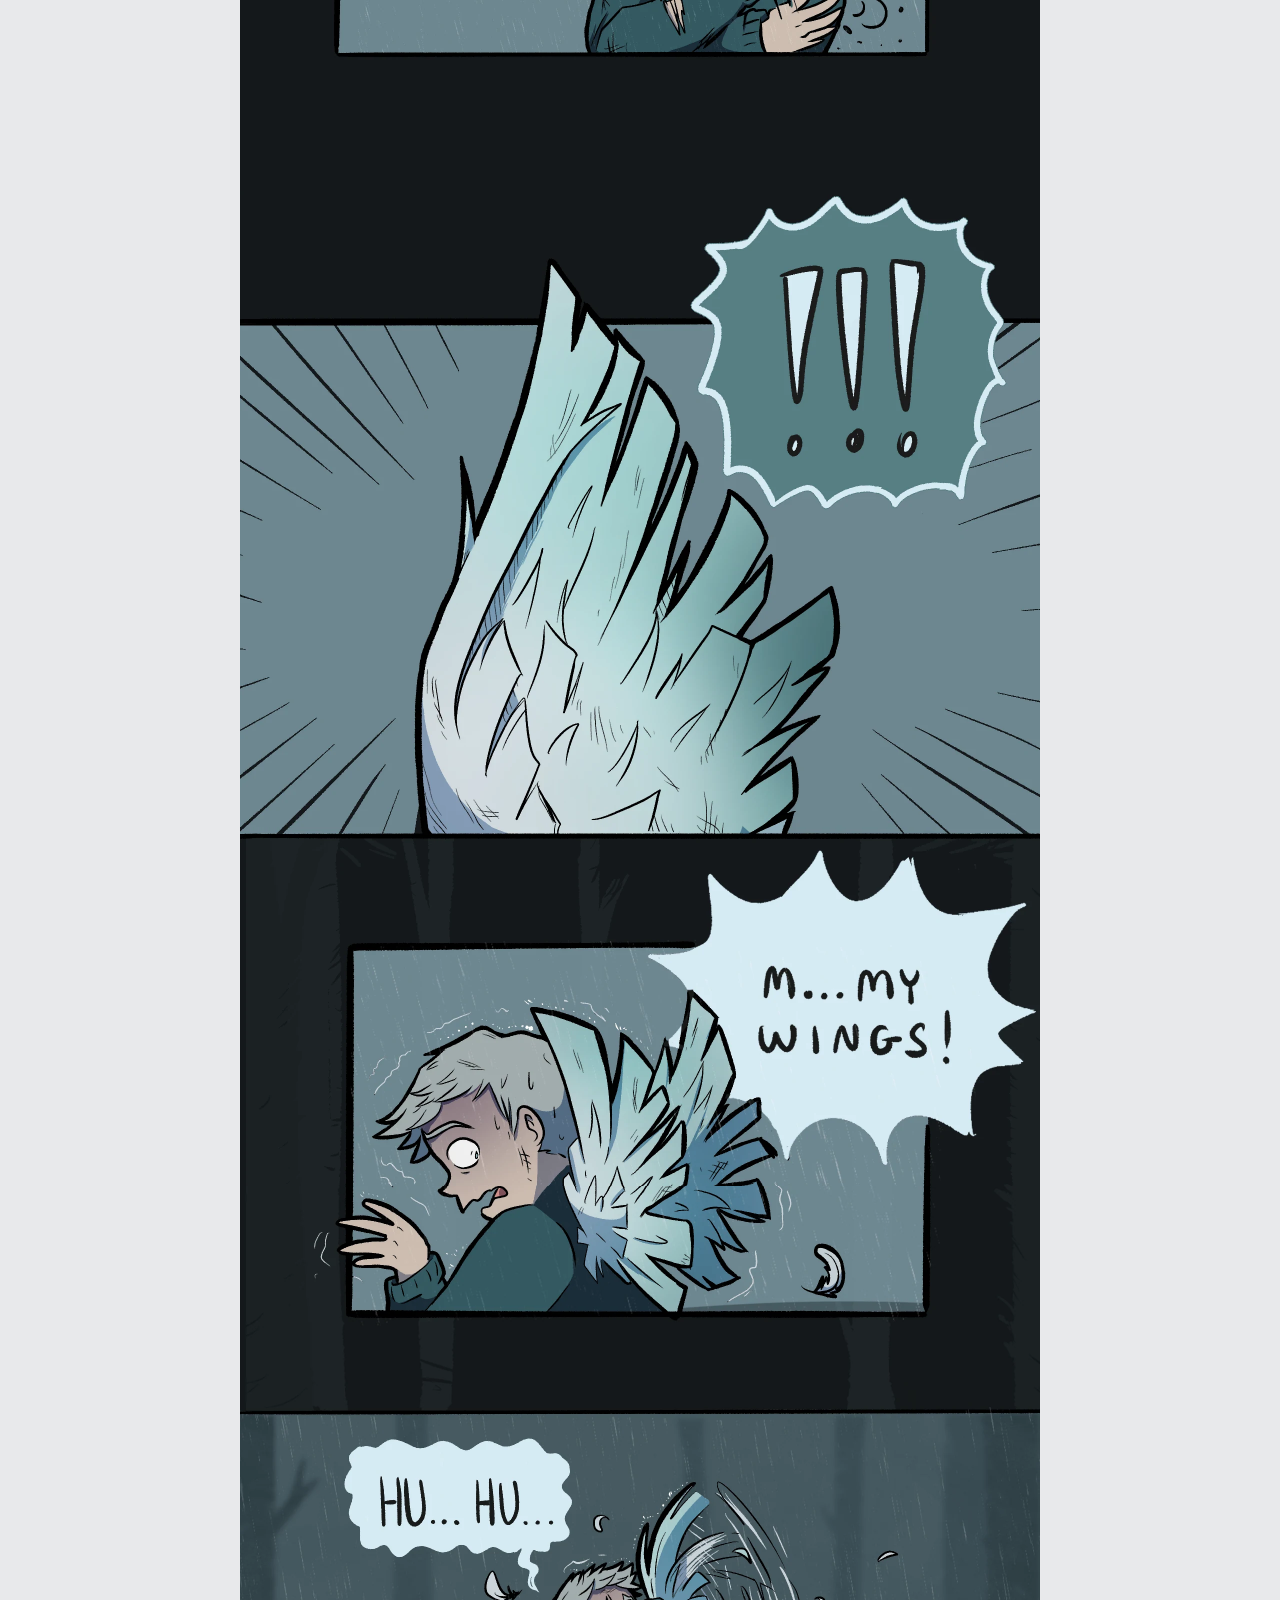
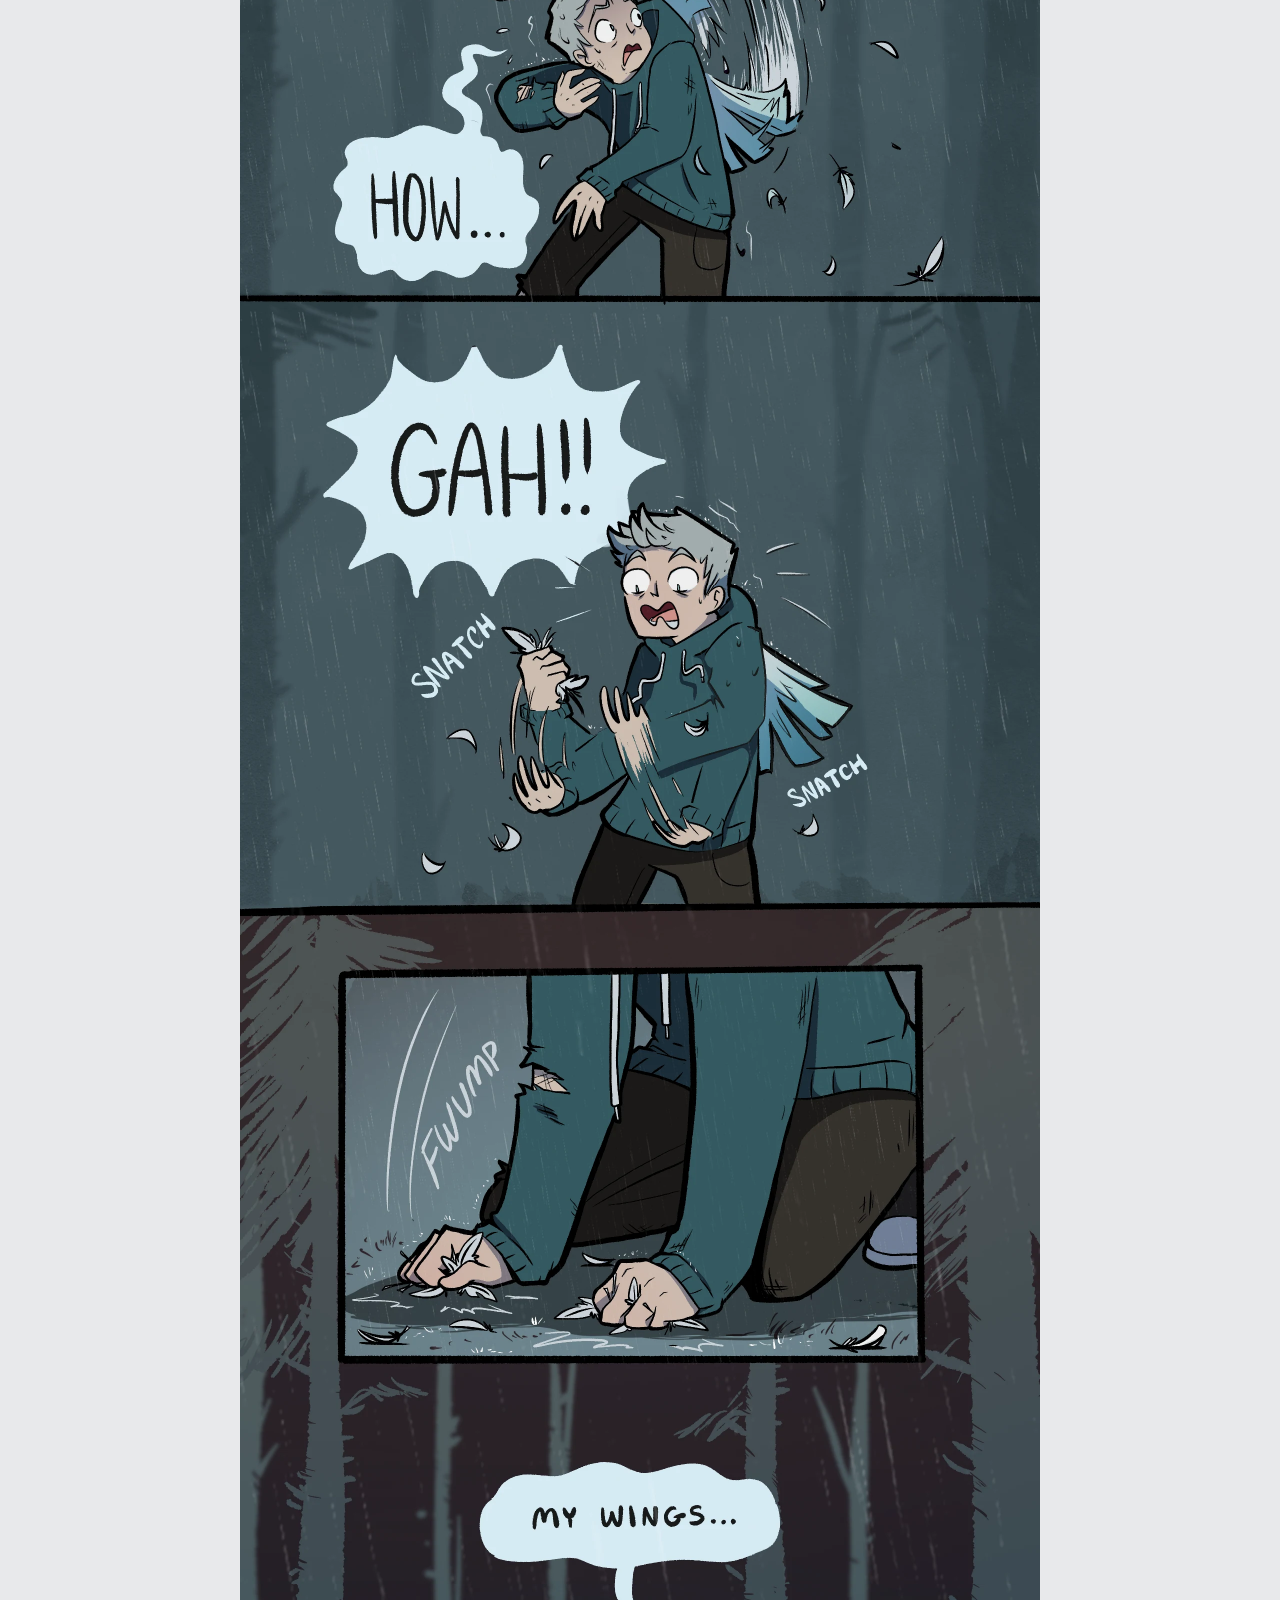
==== commit a374a11d: "Chapter 1 title: "An angel loses his wings"" ====
--- a/read/ch01/index.html
+++ b/read/ch01/index.html
@@ -3,11 +3,8 @@
 <head>
 <meta charset="utf-8">
 <meta name="viewport" content="width=device-width, initial-scale=1">
-<title>Chapter 1: An angel loses its wings &middot; Featherweight</title>
-<meta name="description" content="An angel loses its wings">
-<link rel="preconnect" href="https://fonts.googleapis.com">
-<link rel="preconnect" href="https://fonts.gstatic.com" crossorigin>
-<link rel="stylesheet" href="https://fonts.googleapis.com/css2?family=Patrick+Hand&display=swap">
+<title>Chapter 1: An angel loses his wings &middot; Featherweight</title>
+<meta name="description" content="An angel loses his wings">
 <link rel="stylesheet" href="../../assets/css/site.css">
 </head>
 <body class="reader">
@@ -16,12 +13,12 @@
 <span id="top"></span>
 <header class="readerbar" id="readerbar">
 <a class="back" href="../../chapters.html">&larr; Chapters</a>
-<span class="rtitle">Ch. 1 &mdash; An angel loses its wings</span>
+<span class="rtitle">Ch. 1 &mdash; An angel loses his wings</span>
 <button class="helpbtn" id="helpbtn" aria-label="Keyboard shortcuts" title="Keyboard shortcuts">?</button>
 </header>
 <main>
 <div class="strip" id="strip" style="--strip-w:1600px">
-<img src="../../comic/ch01/001.webp" width="1600" height="2000" alt="Featherweight, chapter 1: An angel loses its wings" decoding="async" fetchpriority="high">
+<img src="../../comic/ch01/001.webp" width="1600" height="2000" alt="Featherweight, chapter 1: An angel loses his wings" decoding="async" fetchpriority="high">
 <img src="../../comic/ch01/002.webp" width="1600" height="2000" alt="" decoding="async" fetchpriority="high">
 <img src="../../comic/ch01/003.webp" width="1600" height="2000" alt="" decoding="async" loading="lazy">
 <img src="../../comic/ch01/004.webp" width="1600" height="2000" alt="" decoding="async" loading="lazy">
--- a/assets/css/site.css
+++ b/assets/css/site.css
@@ -15,8 +15,6 @@
   --bar:rgba(255,255,255,.94);
   --maxw:940px;
   --strip:800px;         /* reading column width */
-  /* Wordmark face — swap this one line to change the logo font */
-  --wordmark-font:"Patrick Hand","Bradley Hand","Segoe Print",cursive;
 }
 @media (prefers-color-scheme: dark){
   :root{
@@ -44,14 +42,14 @@
 /* ---------------------------------------------------------- site chrome */
 .sitenav{
   display:flex;align-items:center;justify-content:space-between;gap:1rem;
-  max-width:var(--maxw);margin:0 auto;padding:1.1rem 1.25rem;
+  max-width:var(--maxw);margin:0 auto;padding:1rem 1.25rem;
   border-bottom:1px solid var(--line);
 }
 .wordmark{
-  font-family:var(--wordmark-font);
-  font-size:1.5rem;font-weight:400;letter-spacing:0;line-height:1;
-  color:var(--ink);white-space:nowrap;
-}
+  display:block;width:clamp(132px,20vw,172px);height:auto;flex:none;
+}
+/* the lettering is black artwork; invert it to white on a dark ground */
+@media (prefers-color-scheme: dark){ .wordmark{filter:invert(1)} }
 .navlinks{display:flex;gap:1.2rem;font-size:.92rem}
 .navlinks a{text-decoration:none;color:var(--muted)}
 .navlinks a:hover,.navlinks a[aria-current]{color:var(--ink)}
@@ -107,11 +105,11 @@
 .chapgrid{display:grid;grid-template-columns:repeat(auto-fill,minmax(180px,1fr));gap:1.4rem}
 .chapcard{text-decoration:none;color:inherit;display:block}
 .chapcard img{
-  display:block;width:100%;height:auto;aspect-ratio:4/5;object-fit:cover;
+  display:block;width:100%;height:auto;aspect-ratio:1/1;object-fit:cover;
   border:1px solid var(--line);border-radius:4px;background:var(--surface);
 }
 .chapcard.wide{display:flex;gap:1.2rem;align-items:center}
-.chapcard.wide img{width:132px;flex:none}
+.chapcard.wide img{width:150px;flex:none}
 .chapmeta{display:flex;flex-direction:column;gap:.15rem;padding-top:.65rem}
 .chapcard.wide .chapmeta{padding-top:0}
 .num{font-size:.72rem;letter-spacing:.1em;text-transform:uppercase;color:var(--muted);font-weight:600}
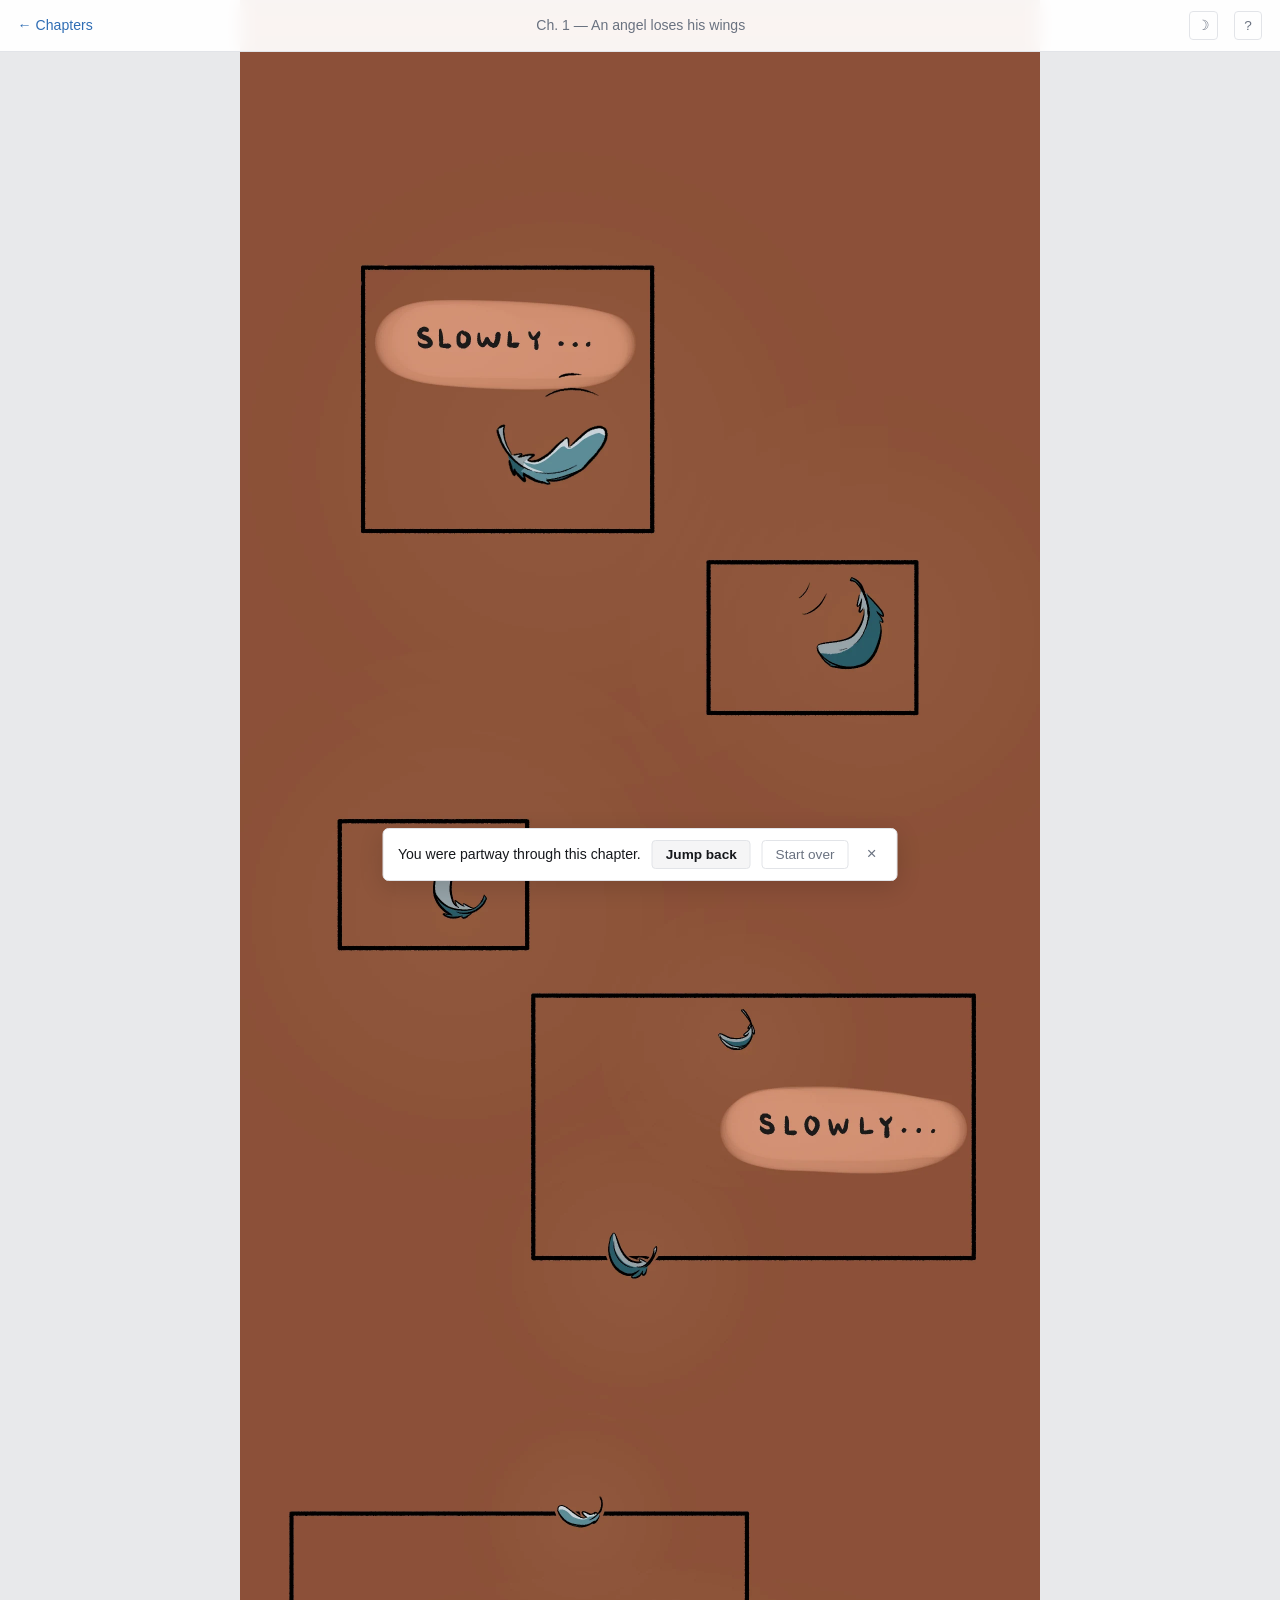
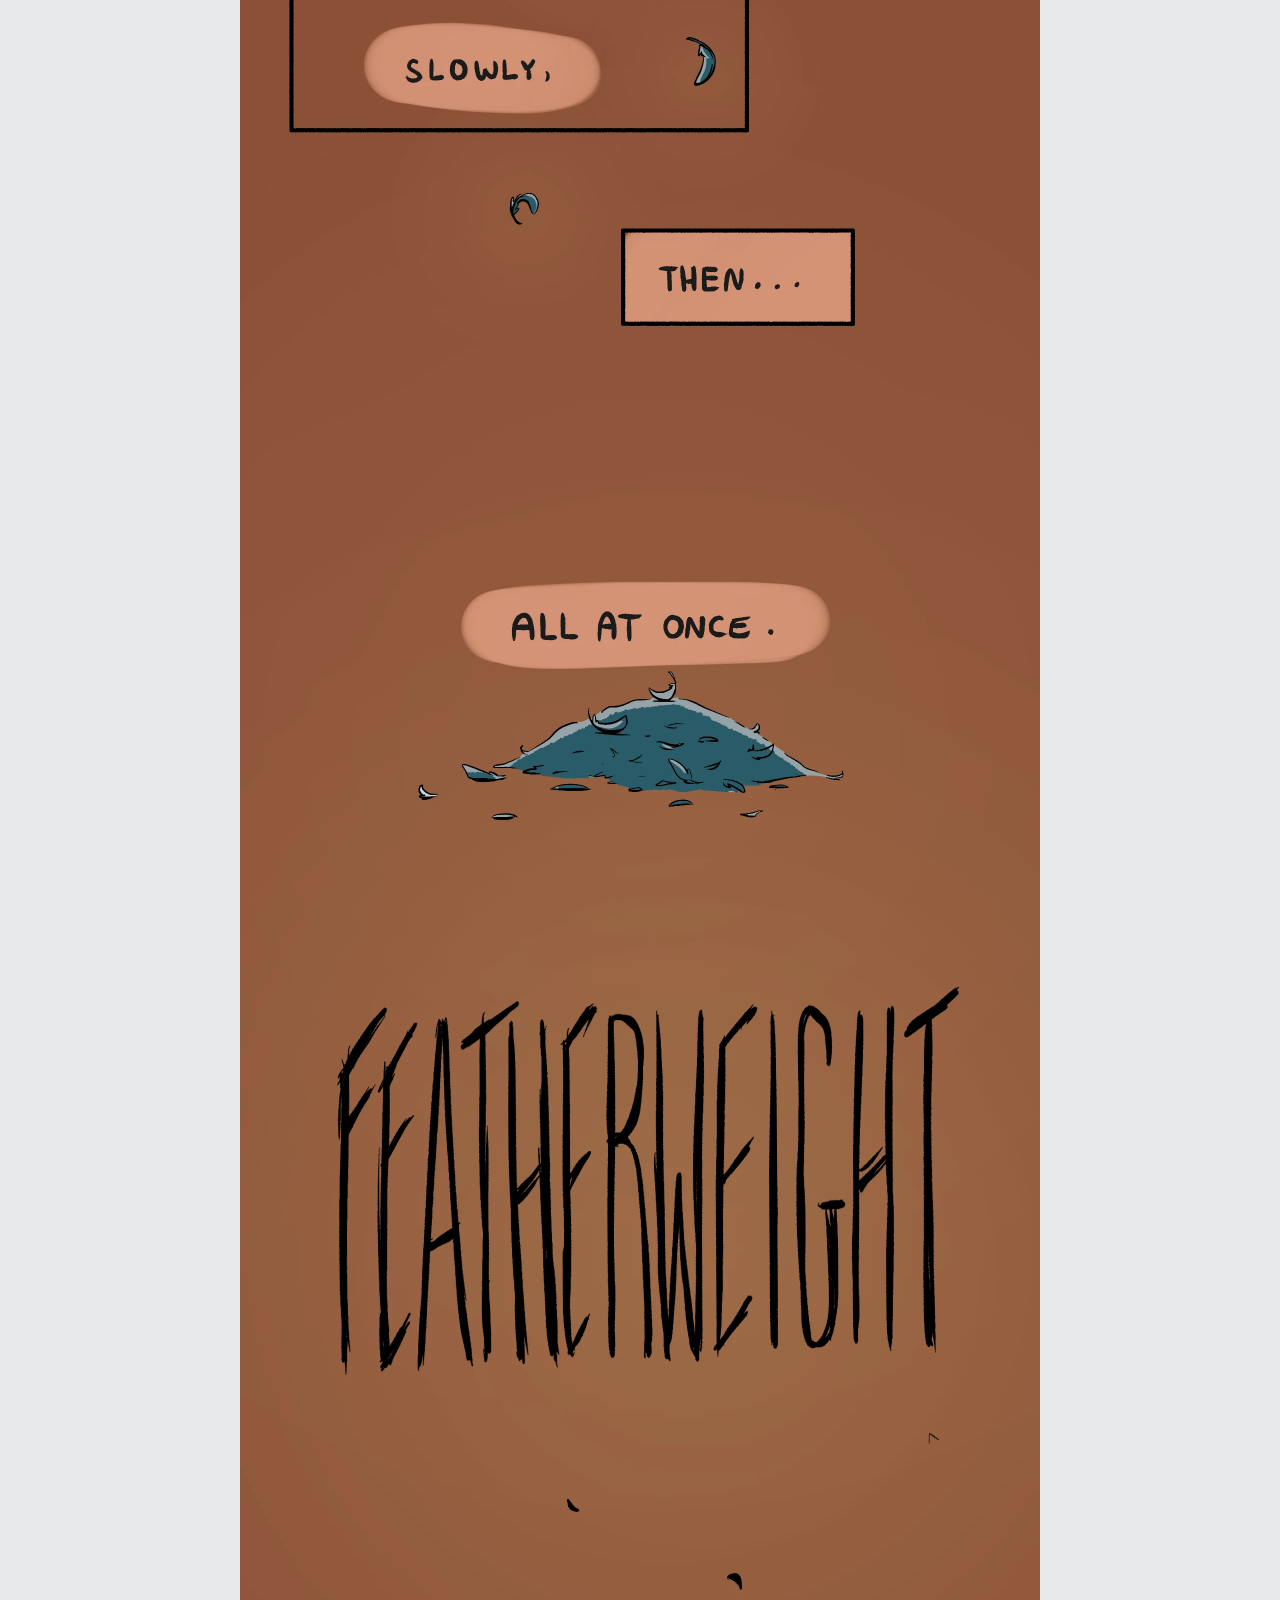
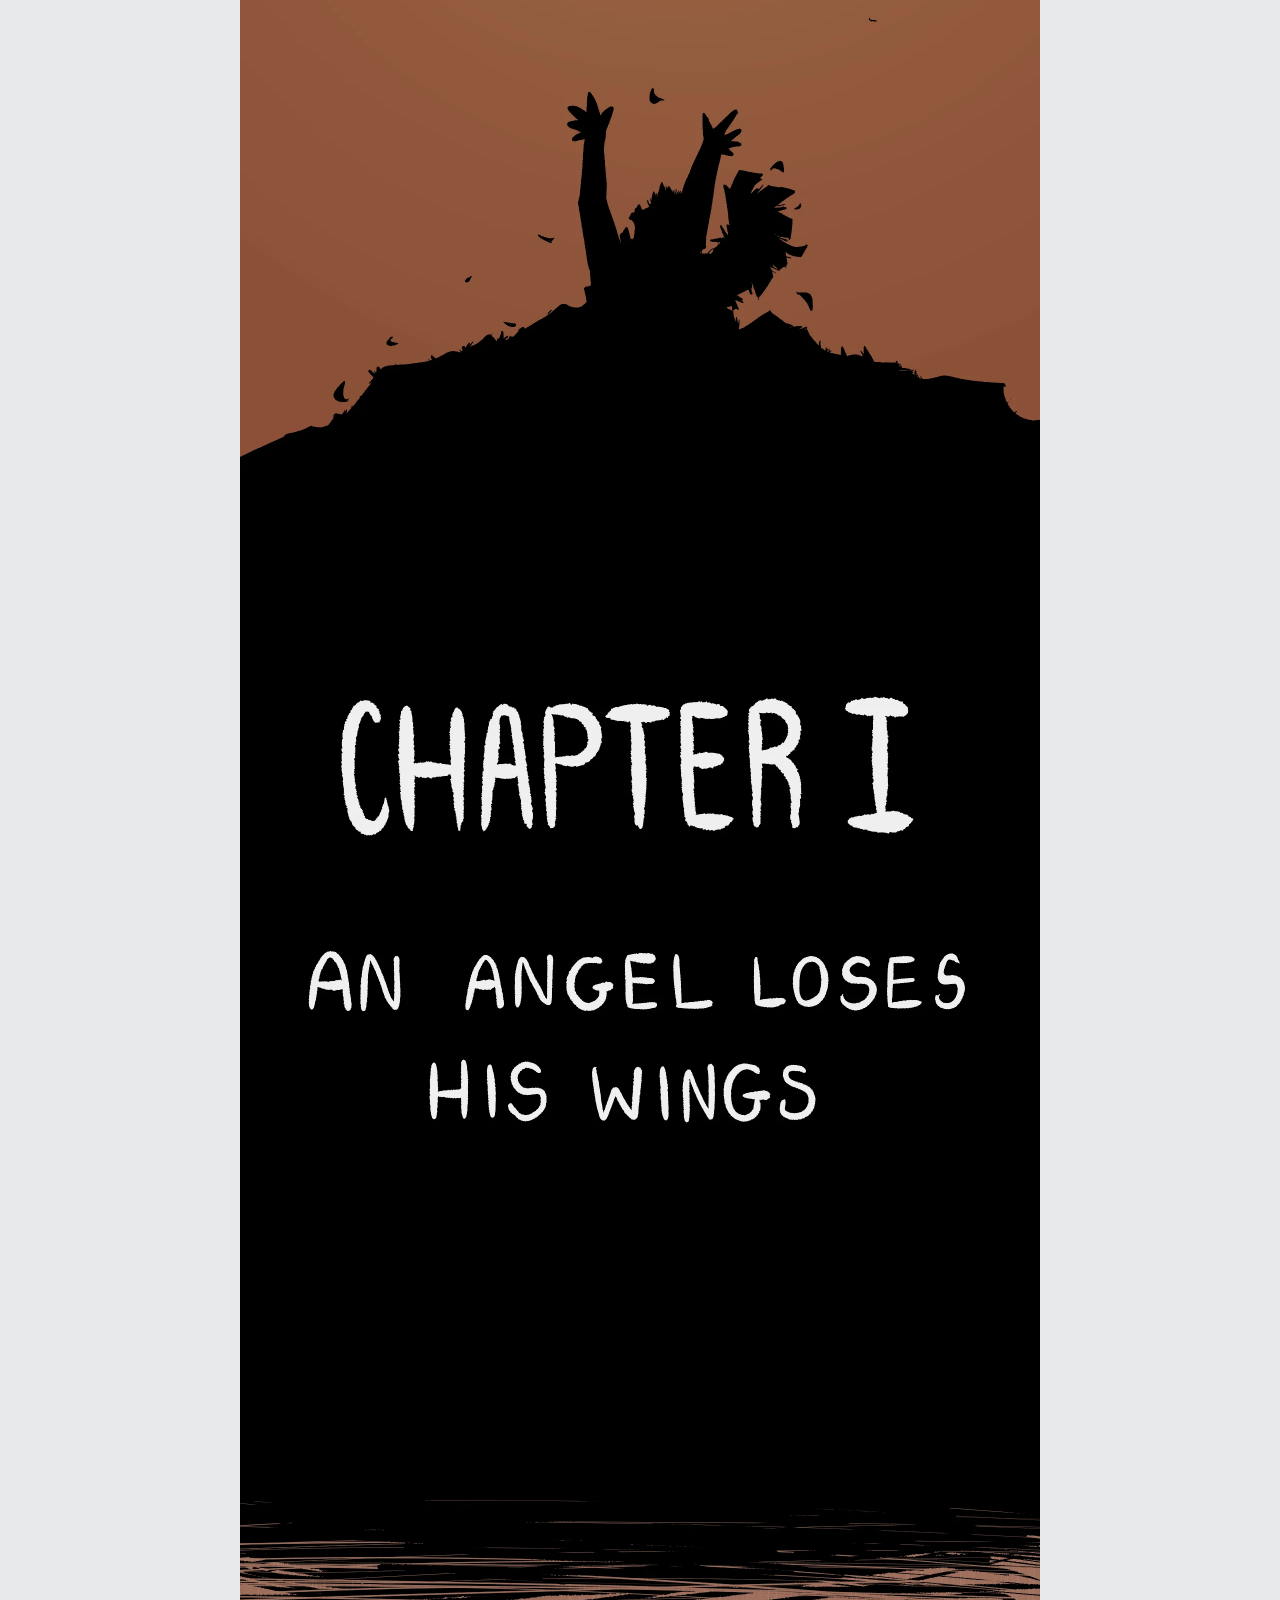
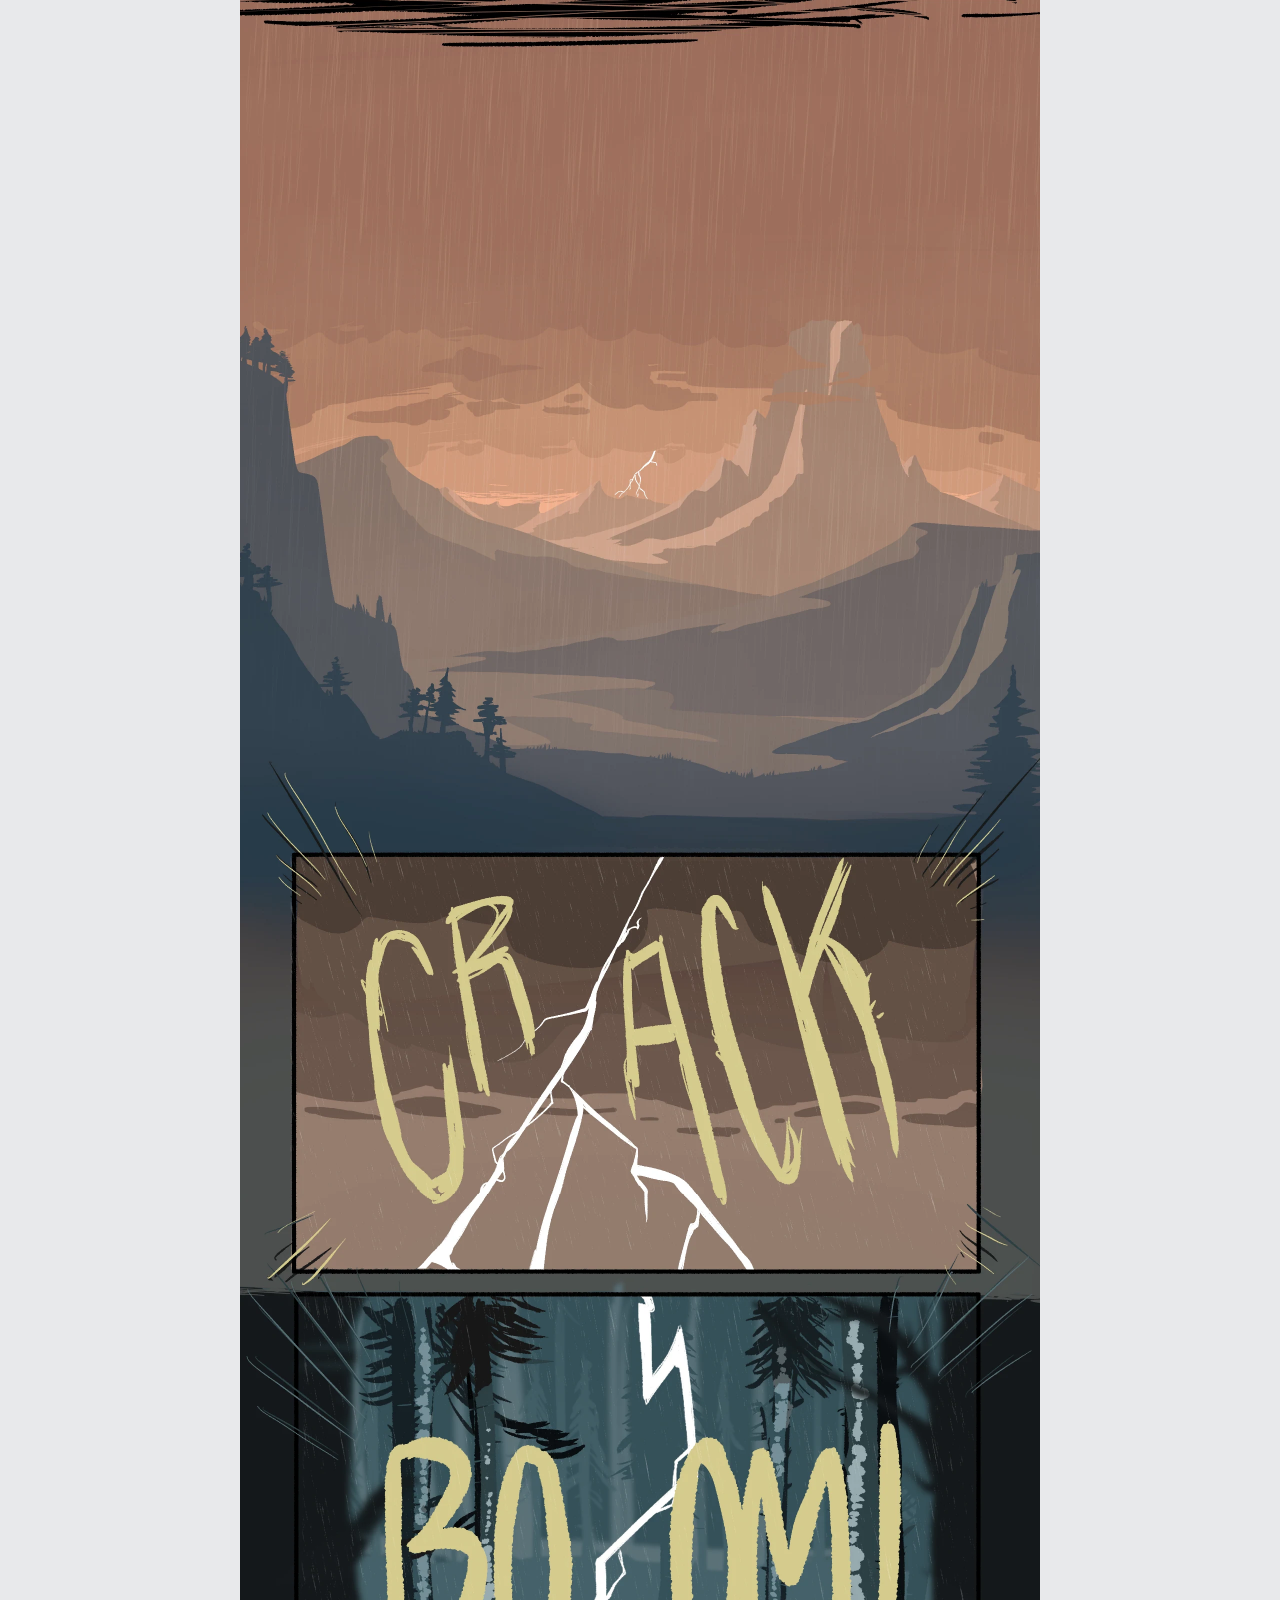
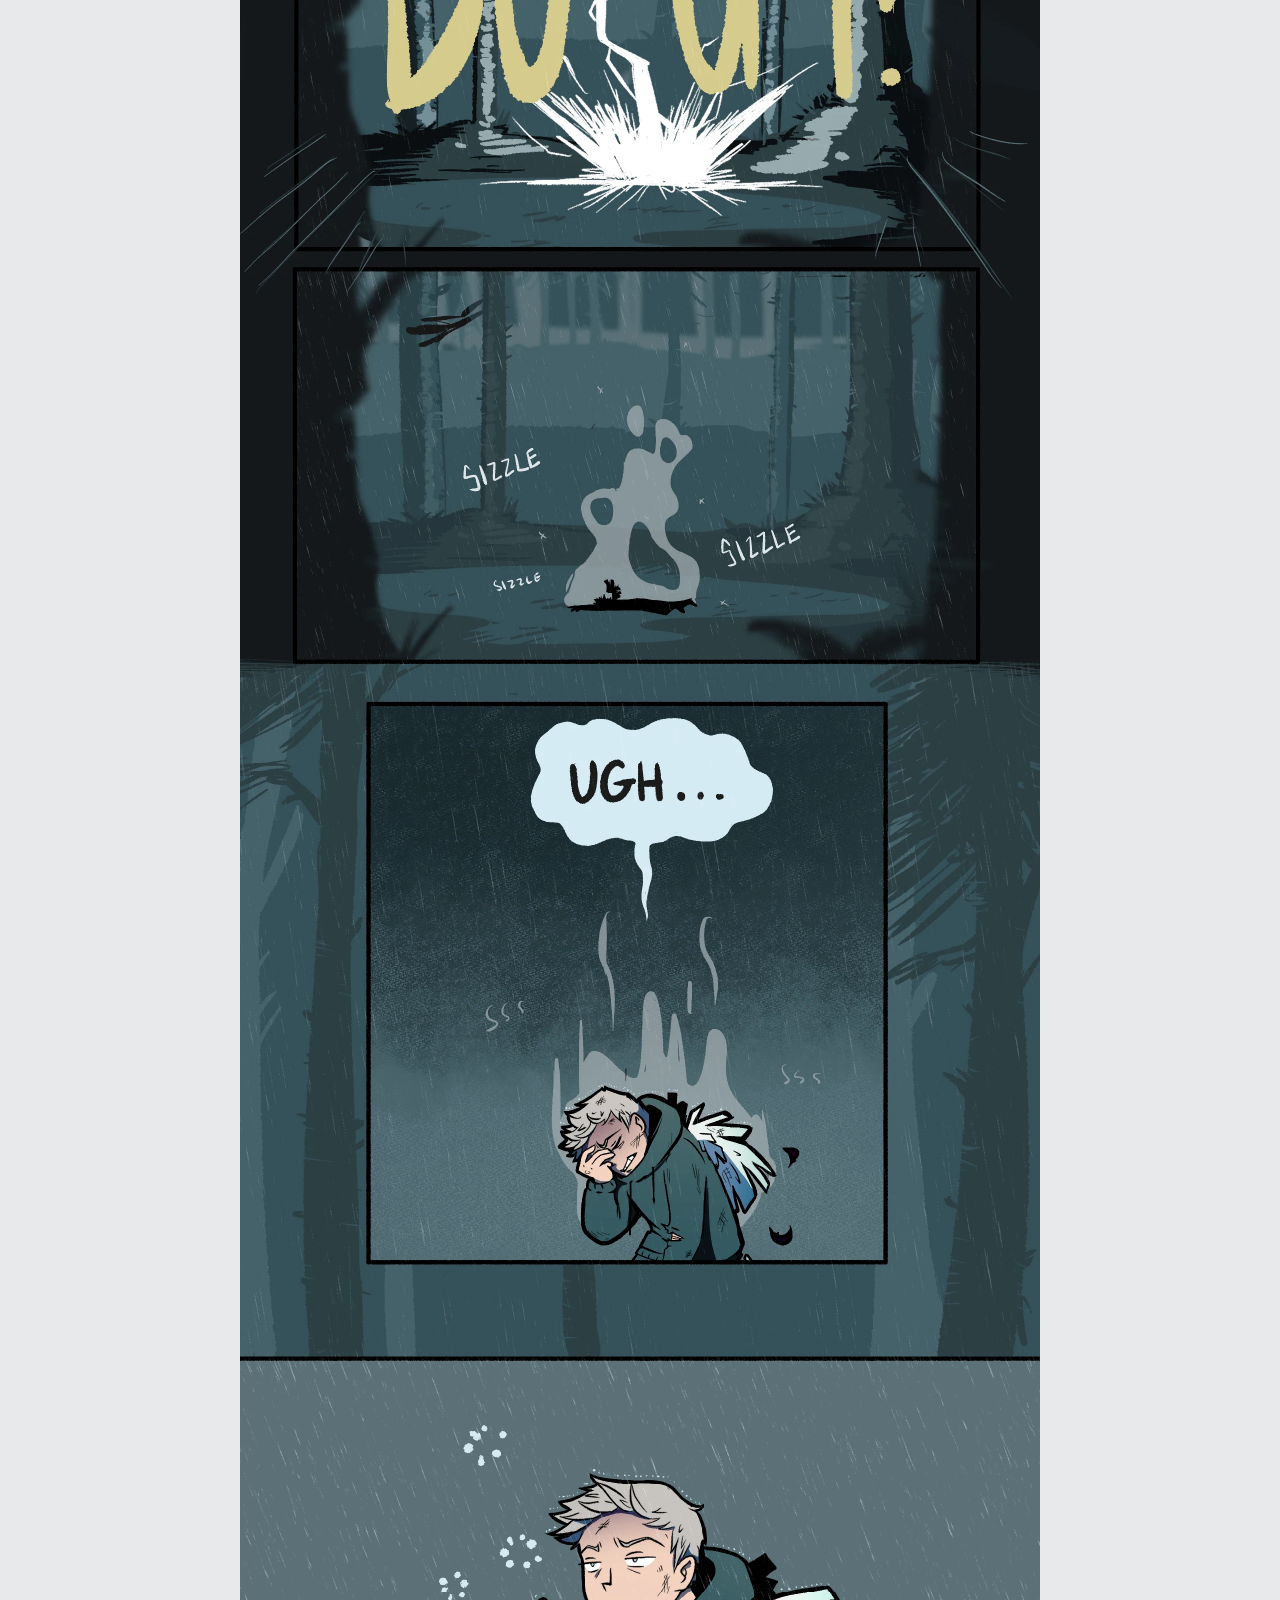
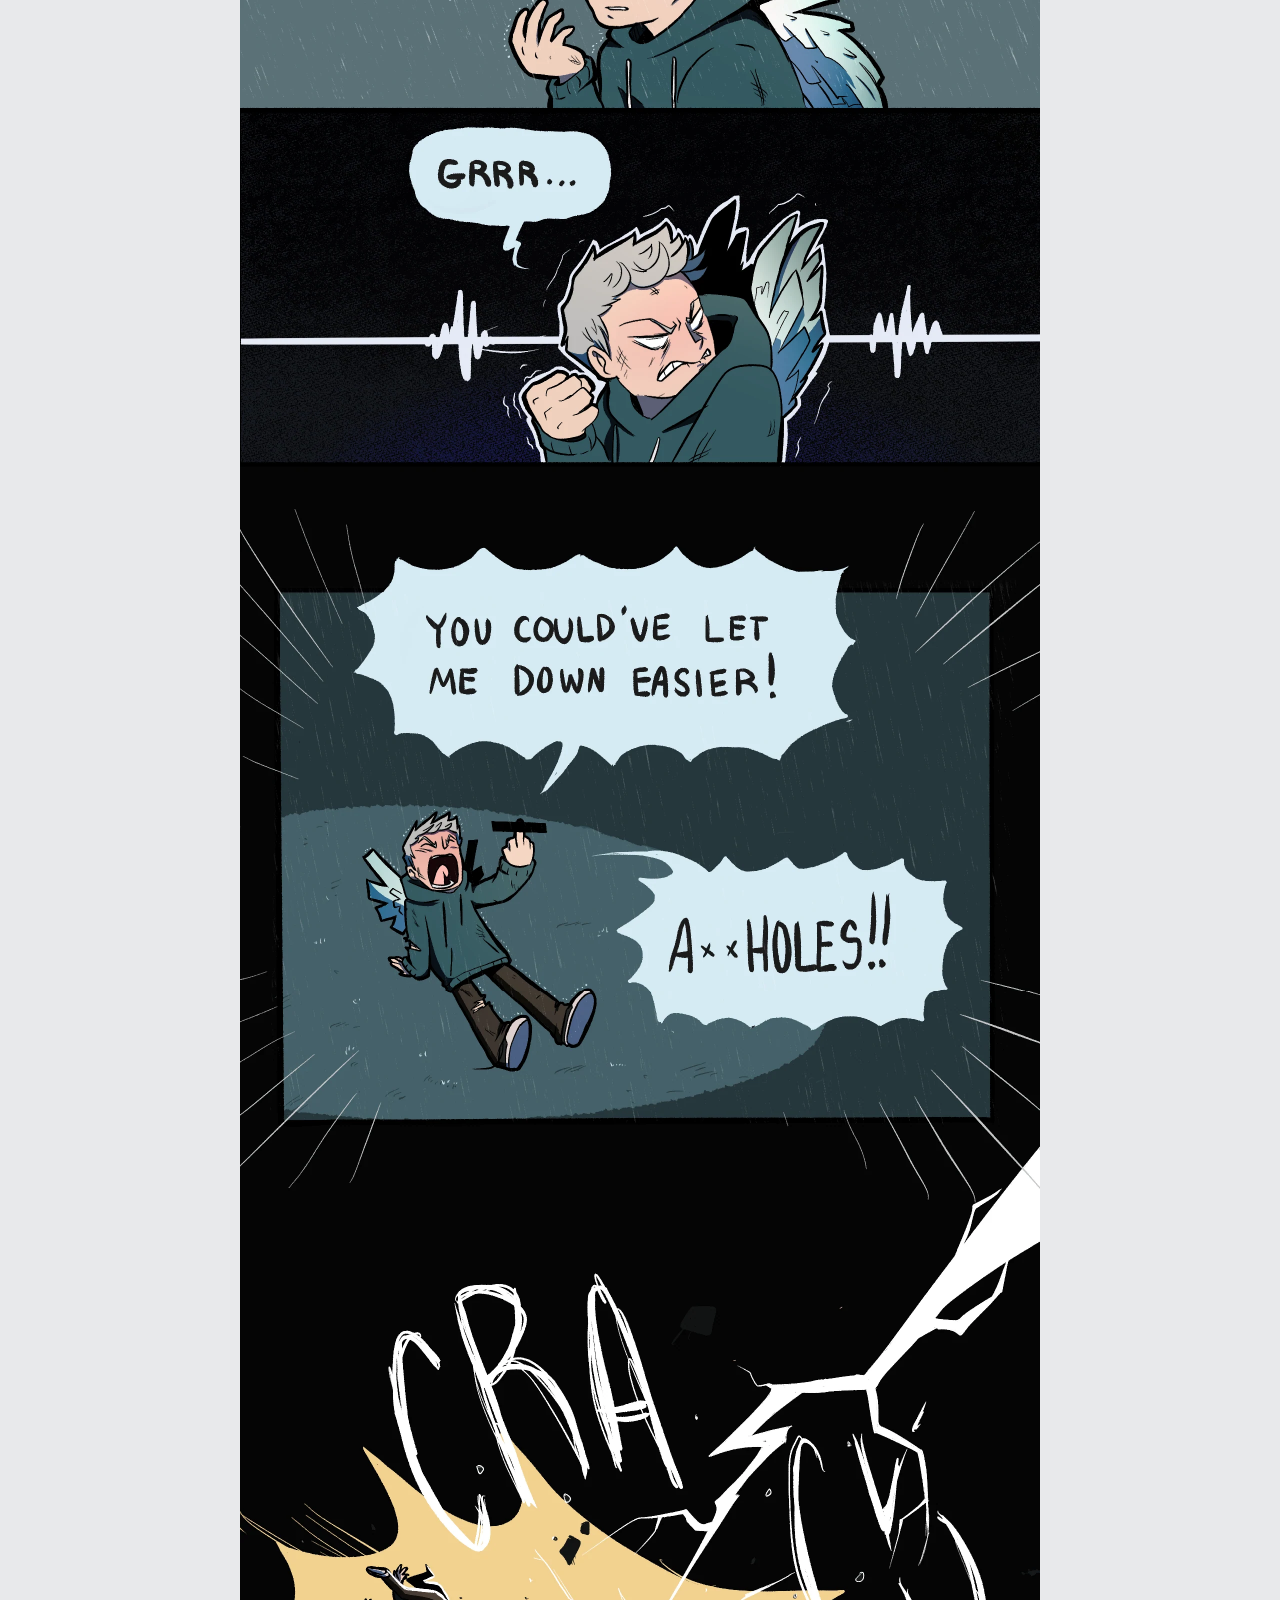
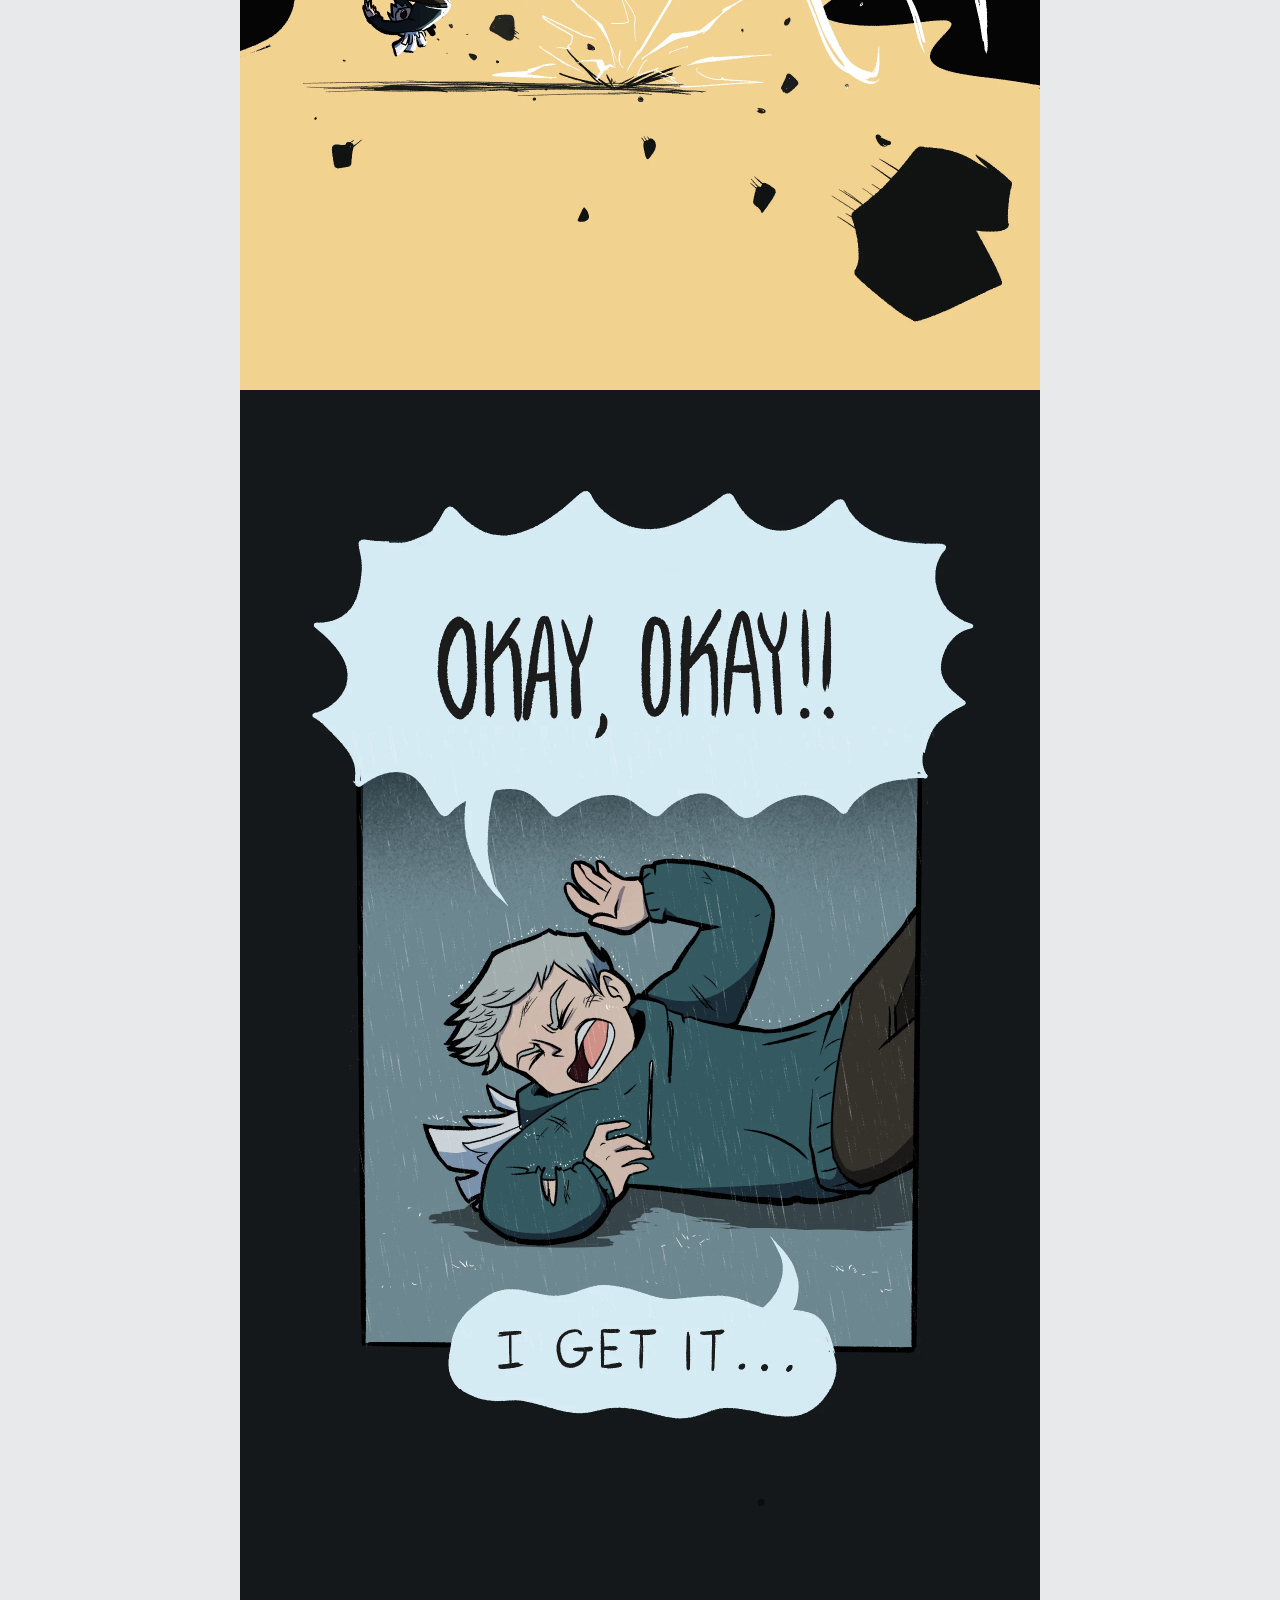
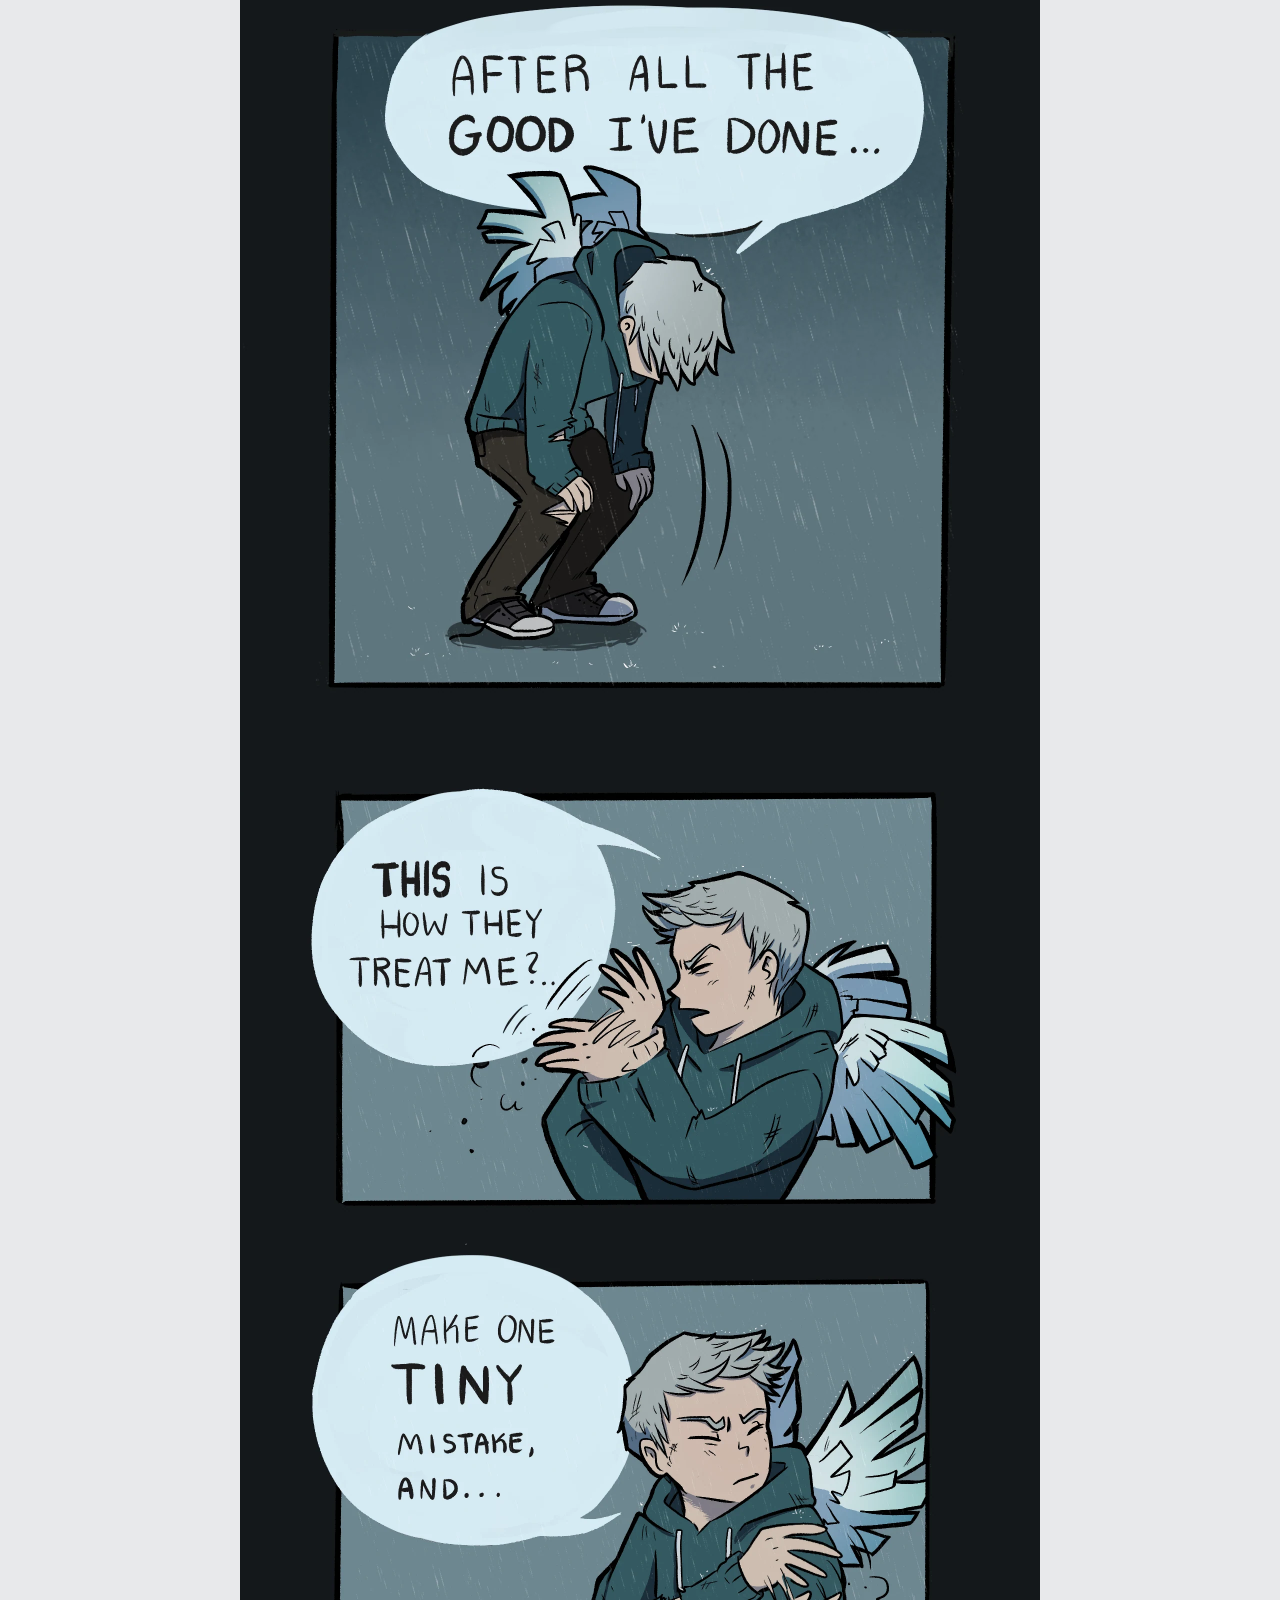
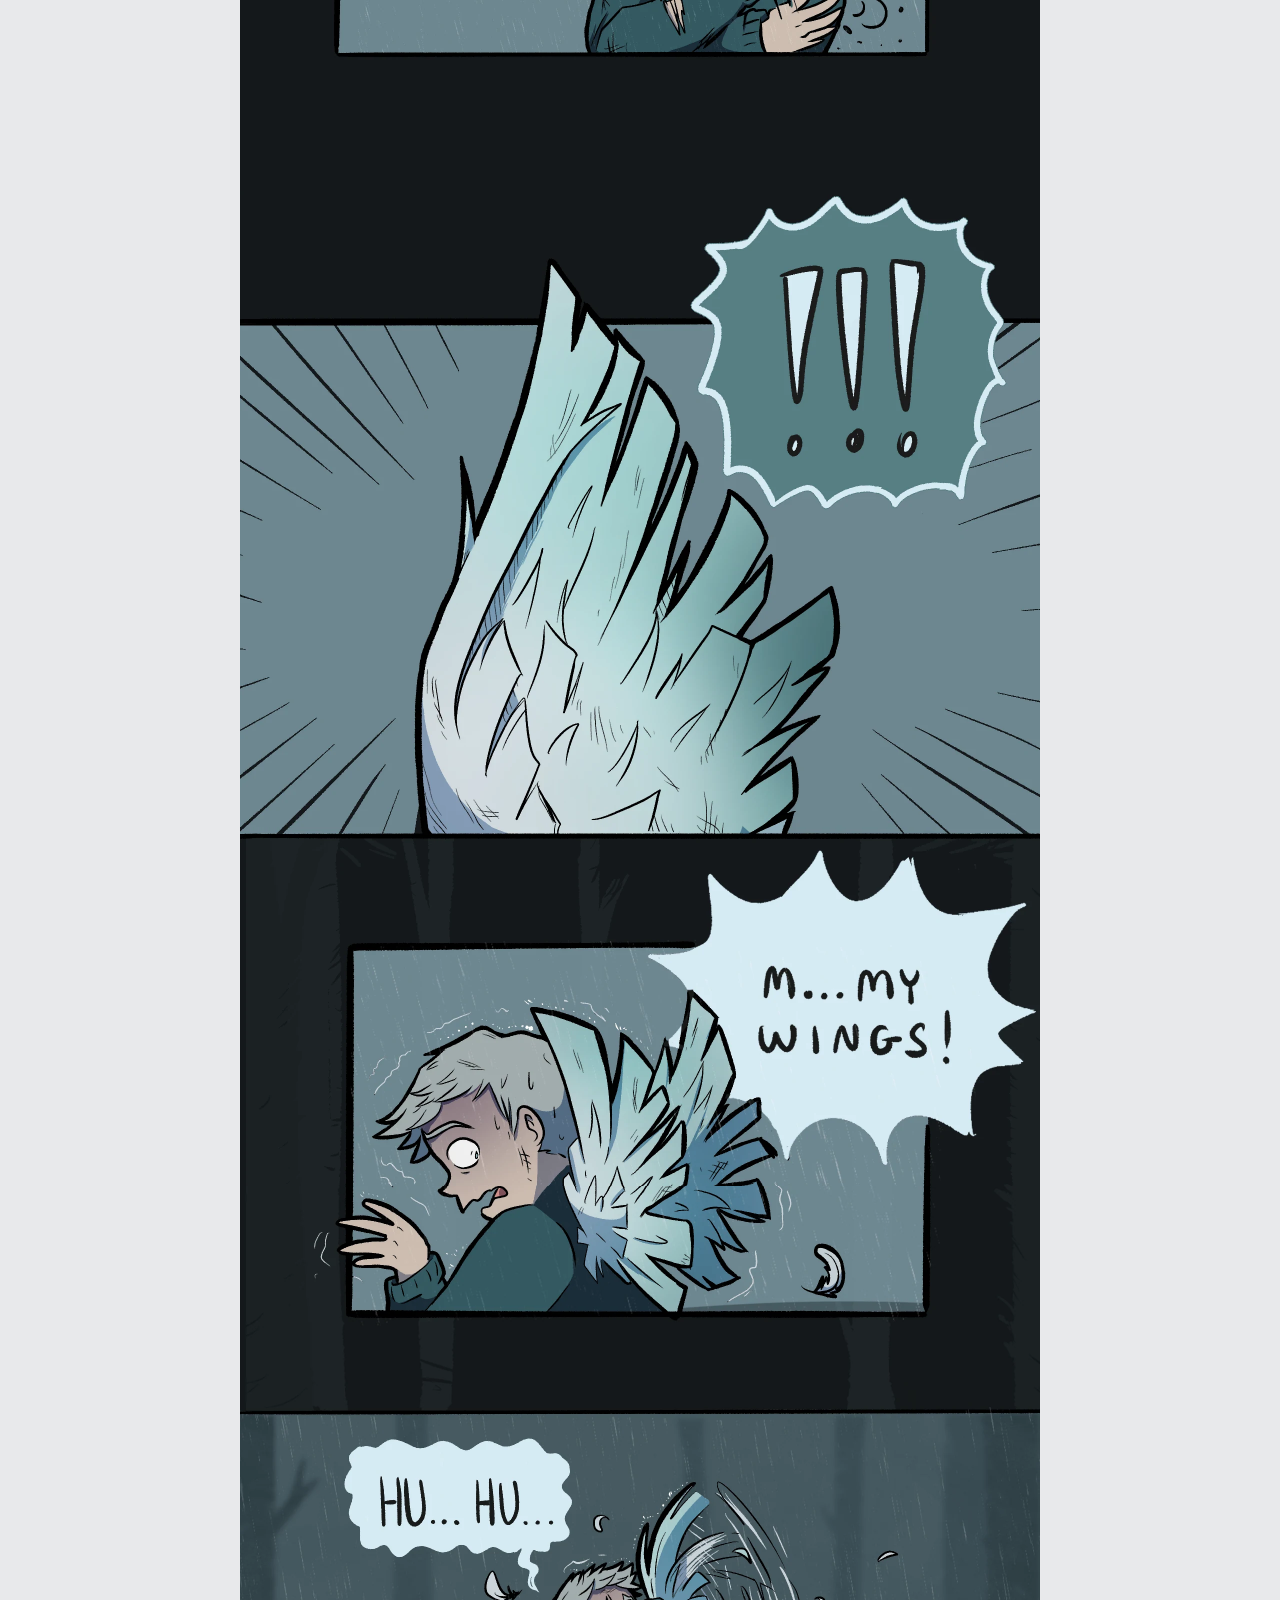
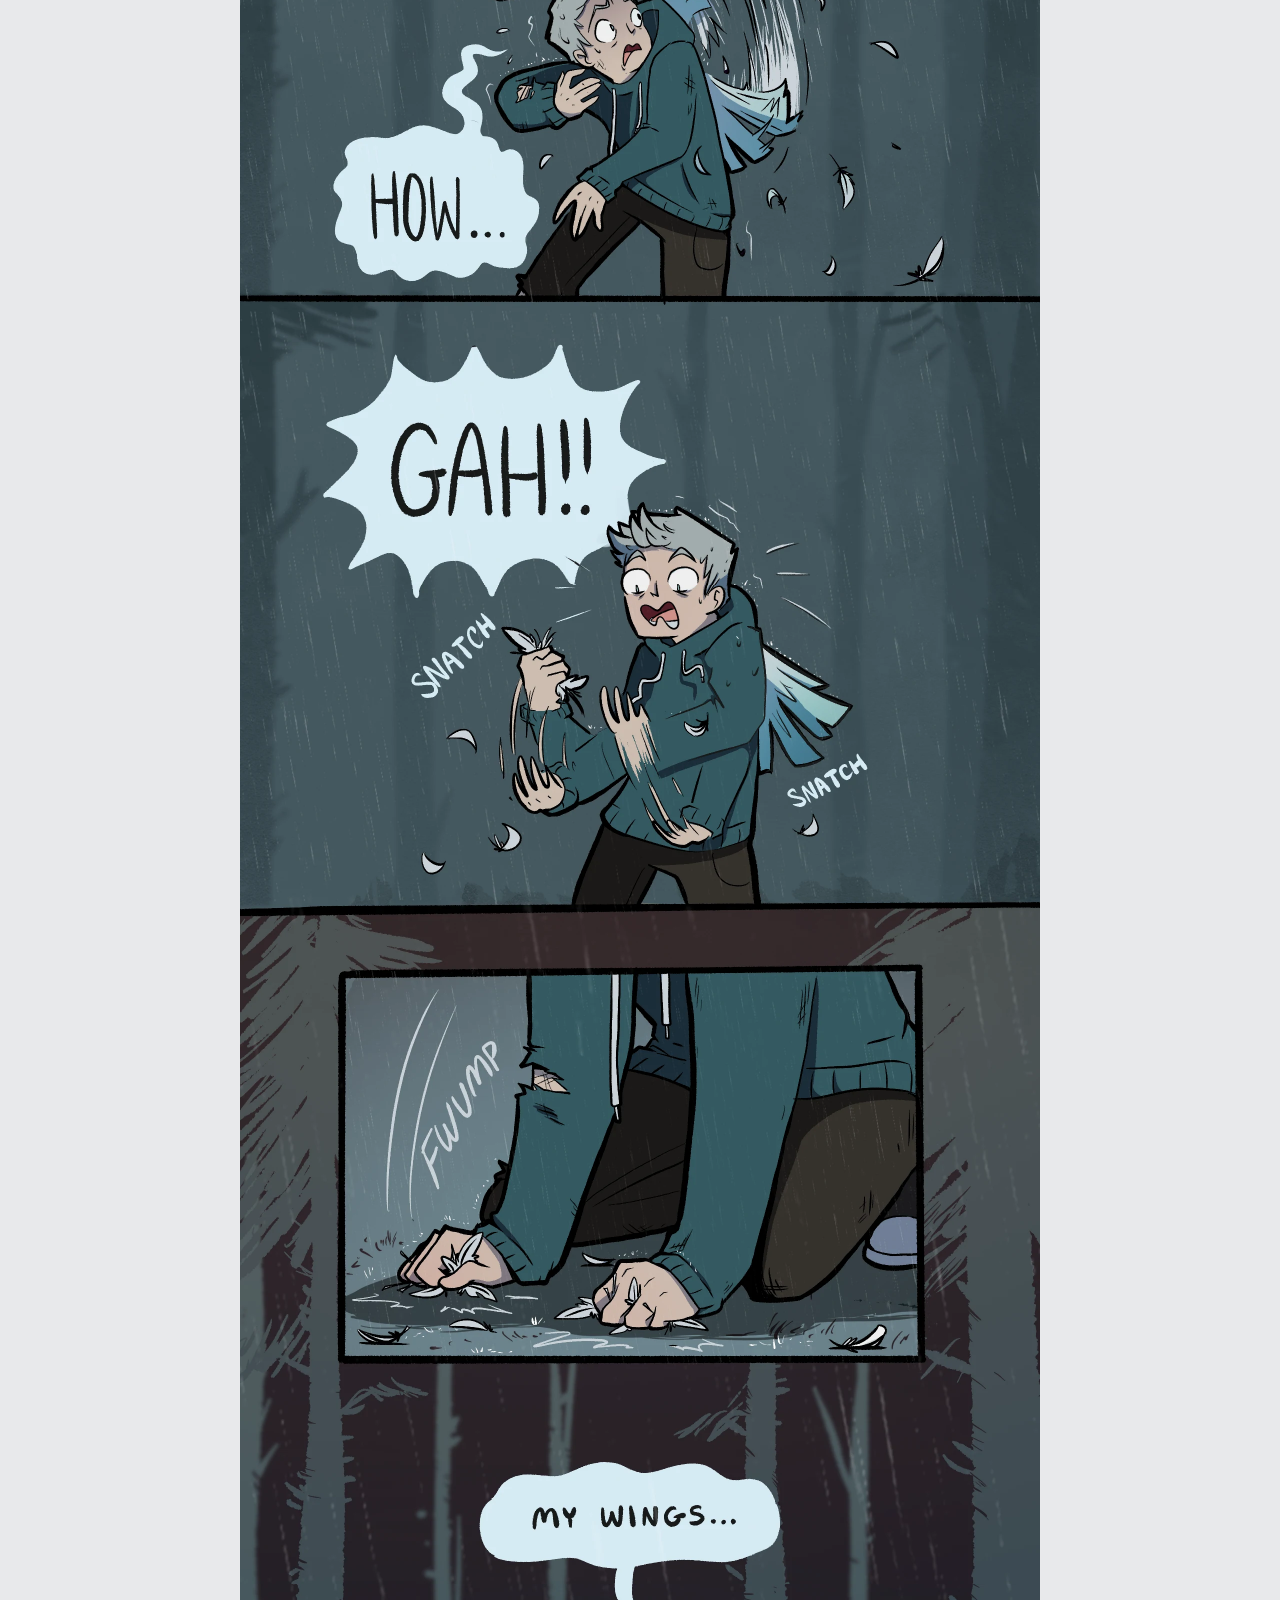
==== commit 263da54a: "Theme toggle, fix reading position memory" ====
--- a/read/ch01/index.html
+++ b/read/ch01/index.html
@@ -5,6 +5,7 @@
 <meta name="viewport" content="width=device-width, initial-scale=1">
 <title>Chapter 1: An angel loses his wings &middot; Featherweight</title>
 <meta name="description" content="An angel loses his wings">
+<script>(function(){try{var t=localStorage.getItem("fw:theme");if(t)document.documentElement.setAttribute("data-theme",t);}catch(e){}})();</script>
 <link rel="stylesheet" href="../../assets/css/site.css">
 </head>
 <body class="reader">
@@ -14,6 +15,7 @@
 <header class="readerbar" id="readerbar">
 <a class="back" href="../../chapters.html">&larr; Chapters</a>
 <span class="rtitle">Ch. 1 &mdash; An angel loses his wings</span>
+<button class="themetoggle" type="button" aria-label="Switch theme">&#9789;</button>
 <button class="helpbtn" id="helpbtn" aria-label="Keyboard shortcuts" title="Keyboard shortcuts">?</button>
 </header>
 <main>
@@ -71,8 +73,9 @@
 </nav>
 </section>
 </main>
-<div class="resume" id="resume" hidden><span>You were partway through this chapter.</span><button id="resumego">Jump back</button><button id="resumeno" class="quiet">Start over</button></div>
+<div class="resume" id="resume" hidden><span>You were partway through this chapter.</span><button id="resumego">Jump back</button><button id="resumeno" class="quiet">Start over</button><button id="resumeclose" class="close" aria-label="Dismiss">&times;</button></div>
 <div class="helppanel" id="helppanel" hidden><h3>Shortcuts</h3><dl><dt><kbd>J</kbd> <kbd>&darr;</kbd></dt><dd>Down</dd><dt><kbd>K</kbd> <kbd>&uarr;</kbd></dt><dd>Up</dd><dt><kbd>[</kbd> <kbd>]</kbd></dt><dd>Prev / next chapter</dd><dt><kbd>C</kbd></dt><dd>Chapter list</dd><dt><kbd>Home</kbd> <kbd>End</kbd></dt><dd>Start / end</dd><dt><kbd>?</kbd></dt><dd>This panel</dd></dl><button id="helpclose">Close</button></div>
 <script src="../../assets/js/reader.js" data-chapter="ch01" data-prev="" data-next=""></script>
+<script src="../../assets/js/theme.js"></script>
 </body>
 </html>
--- a/assets/css/site.css
+++ b/assets/css/site.css
@@ -16,12 +16,19 @@
   --maxw:940px;
   --strip:800px;         /* reading column width */
 }
+/* Dark palette applies in two situations: the reader's system is dark and they
+   have not chosen otherwise, or they explicitly picked dark with the toggle. */
 @media (prefers-color-scheme: dark){
-  :root{
-    --bg:#111317; --surface:#181b20; --ink:#e6e8ec; --muted:#949cab;
-    --line:#282c33; --accent:#79aeea; --reader-bg:#0c0d10;
-    --bar:rgba(17,19,23,.94);
+  :root:not([data-theme="light"]){
+  --bg:#111317; --surface:#181b20; --ink:#e6e8ec; --muted:#949cab;
+  --line:#282c33; --accent:#79aeea; --reader-bg:#0c0d10;
+  --bar:rgba(17,19,23,.94);
   }
+}
+:root[data-theme="dark"]{
+  --bg:#111317; --surface:#181b20; --ink:#e6e8ec; --muted:#949cab;
+  --line:#282c33; --accent:#79aeea; --reader-bg:#0c0d10;
+  --bar:rgba(17,19,23,.94);
 }
 
 *{box-sizing:border-box}
@@ -41,16 +48,27 @@
 
 /* ---------------------------------------------------------- site chrome */
 .sitenav{
-  display:flex;align-items:center;justify-content:space-between;gap:1rem;
+  display:flex;align-items:flex-end;justify-content:space-between;gap:1rem;
   max-width:var(--maxw);margin:0 auto;padding:1rem 1.25rem;
   border-bottom:1px solid var(--line);
 }
 .wordmark{
-  display:block;width:clamp(132px,20vw,172px);height:auto;flex:none;
+  display:block;width:clamp(100px,14vw,128px);height:auto;flex:none;
 }
 /* the lettering is black artwork; invert it to white on a dark ground */
-@media (prefers-color-scheme: dark){ .wordmark{filter:invert(1)} }
-.navlinks{display:flex;gap:1.2rem;font-size:.92rem}
+@media (prefers-color-scheme: dark){
+  :root:not([data-theme="light"]) .wordmark{filter:invert(1)}
+}
+:root[data-theme="dark"] .wordmark{filter:invert(1)}
+.navlinks{display:flex;gap:1.2rem;align-items:center;font-size:.92rem;padding-bottom:.15rem;flex:none}
+.themetoggle{
+  border:1px solid var(--line);background:transparent;color:var(--muted);
+  width:1.9rem;height:1.9rem;border-radius:4px;cursor:pointer;
+  font-size:.95rem;line-height:1;padding:0;flex:none;
+  display:inline-flex;align-items:center;justify-content:center;
+}
+.themetoggle:hover{color:var(--ink);border-color:var(--ink)}
+.readerbar .themetoggle{width:1.8rem;height:1.8rem;font-size:.9rem}
 .navlinks a{text-decoration:none;color:var(--muted)}
 .navlinks a:hover,.navlinks a[aria-current]{color:var(--ink)}
 .wrap{max-width:var(--maxw);margin:0 auto;padding:0 1.25rem 5rem}
@@ -69,7 +87,16 @@
   margin:1.1rem 0 0;max-width:36rem;color:var(--muted);
   font-size:1.02rem;line-height:1.65;
 }
-.pagehead + .pagetitle{font-size:1.25rem;margin:2.2rem 0 1.4rem}
+.sortbar{display:flex;align-items:center;gap:.7rem;margin:1.8rem 0 1.4rem}
+.sortlabel{font-size:.72rem;letter-spacing:.13em;text-transform:uppercase;color:var(--muted);font-weight:600}
+.sortbtns{display:flex;border:1px solid var(--line);border-radius:4px;overflow:hidden}
+.sortbtn{
+  border:0;background:var(--bg);color:var(--muted);cursor:pointer;
+  font:inherit;font-size:.85rem;padding:.35rem .85rem;
+}
+.sortbtn + .sortbtn{border-left:1px solid var(--line)}
+.sortbtn:hover{color:var(--ink)}
+.sortbtn[aria-pressed="true"]{background:var(--ink);color:var(--bg)}
 
 /* ------------------------------------------------------------ home */
 .hero{padding:4rem 0 3rem;border-bottom:1px solid var(--line)}
@@ -91,7 +118,7 @@
 /* --------------------------------------------------------- chapters */
 .abouttext{margin-top:2.2rem;max-width:36rem}
 .abouttext p{margin:0 0 1rem}
-.artist{margin-top:2.8rem;border-top:1px solid var(--line);padding-top:1.8rem}
+.artist{margin-top:2.4rem}
 .byline{font-size:1.35rem;font-weight:600;letter-spacing:-.02em;margin:0 0 1.2rem}
 .socials{list-style:none;margin:0;padding:0;display:flex;flex-direction:column;gap:1px;
   background:var(--line);border:1px solid var(--line);border-radius:4px;overflow:hidden;max-width:26rem}
@@ -199,6 +226,11 @@
   padding:.35rem .8rem;border-radius:4px;cursor:pointer;font-size:.85rem;font-weight:600;
 }
 .resume button.quiet{background:transparent;color:var(--muted);font-weight:400}
+.resume button.close{
+  border:0;background:transparent;color:var(--muted);font-weight:400;
+  font-size:1.05rem;line-height:1;padding:.2rem .35rem;margin-left:.1rem;
+}
+.resume button.close:hover{color:var(--ink)}
 .helppanel{
   position:fixed;left:50%;top:50%;transform:translate(-50%,-50%);z-index:80;
   background:var(--bg);border:1px solid var(--line);border-radius:6px;
@@ -217,6 +249,7 @@
   border-bottom-width:2px;border-radius:3px;padding:.08em .38em;
 }
 @media (max-width:520px){
+  .sitenav{flex-wrap:wrap;align-items:flex-end;gap:.5rem 1rem}
   .chapcard.wide{flex-direction:column;align-items:flex-start}
   .chapcard.wide img{width:120px}
   .chaplist a{flex-wrap:wrap;gap:.2rem 1rem}
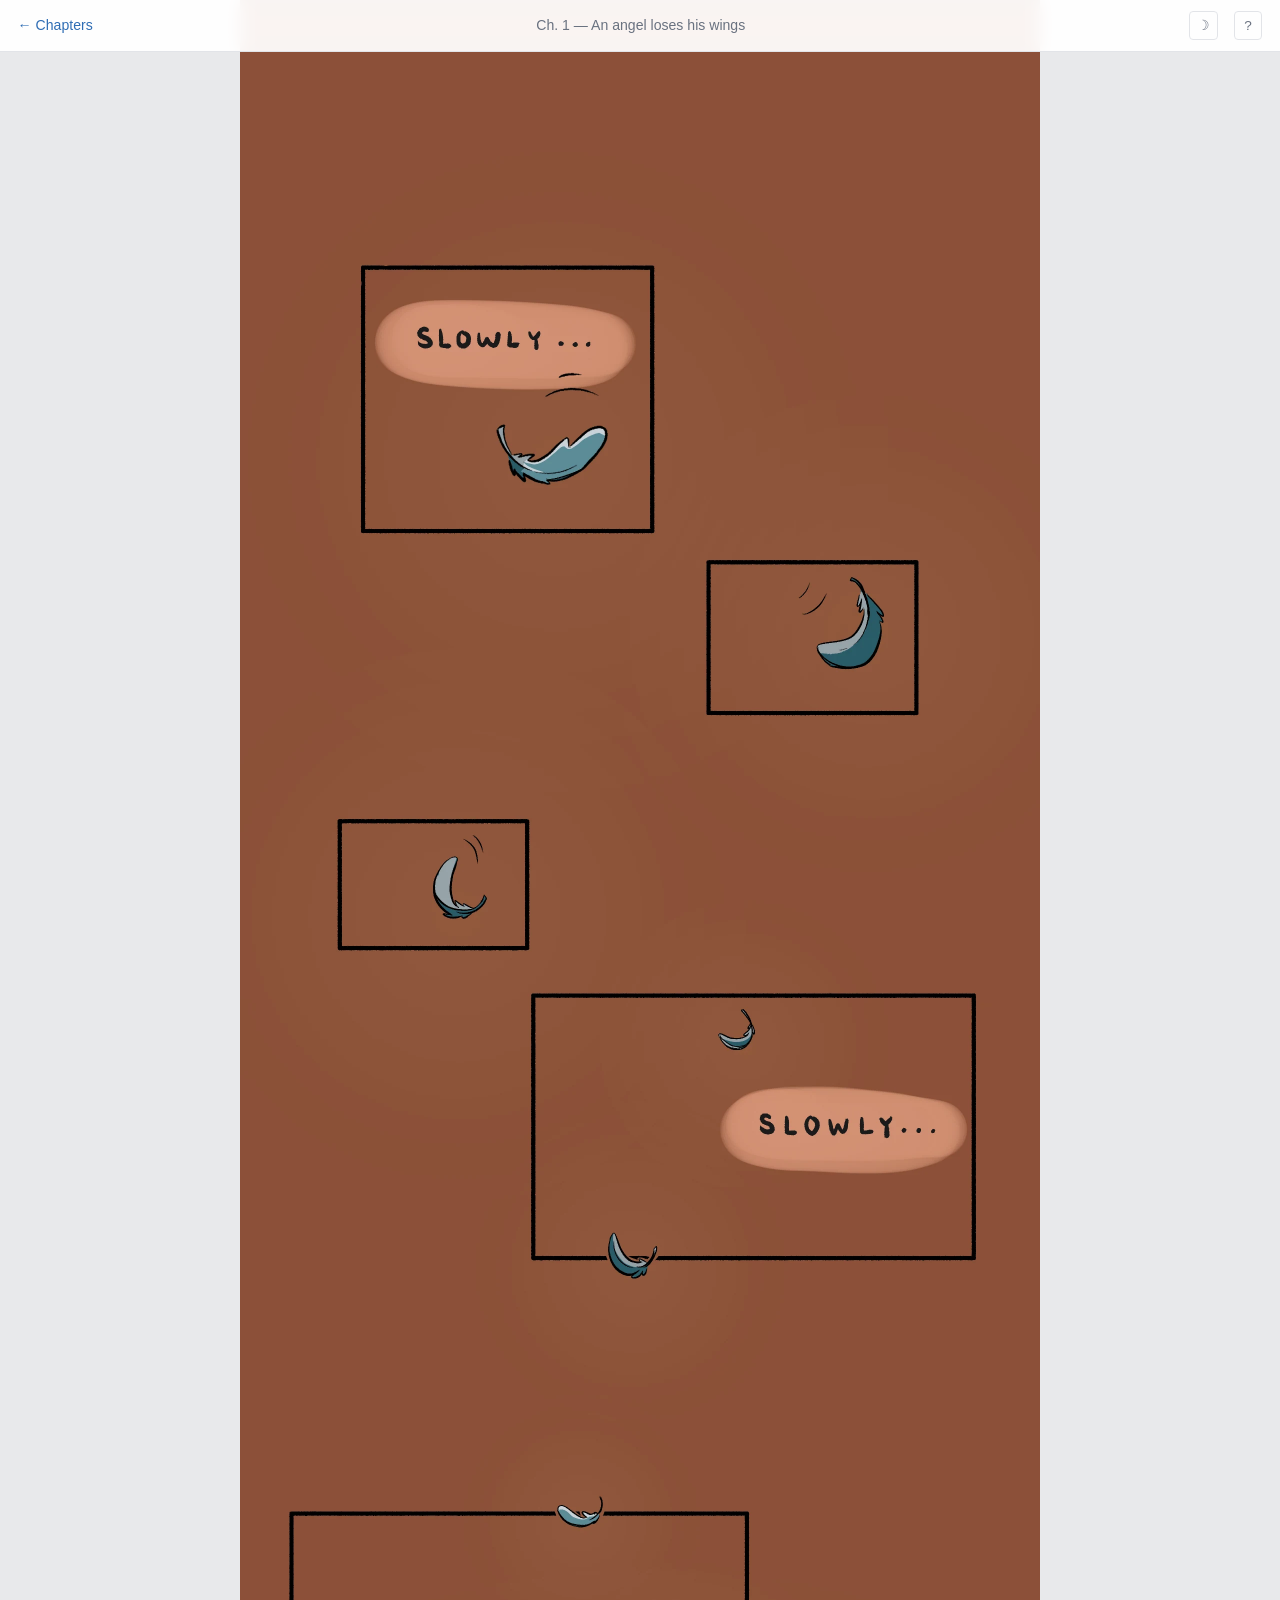
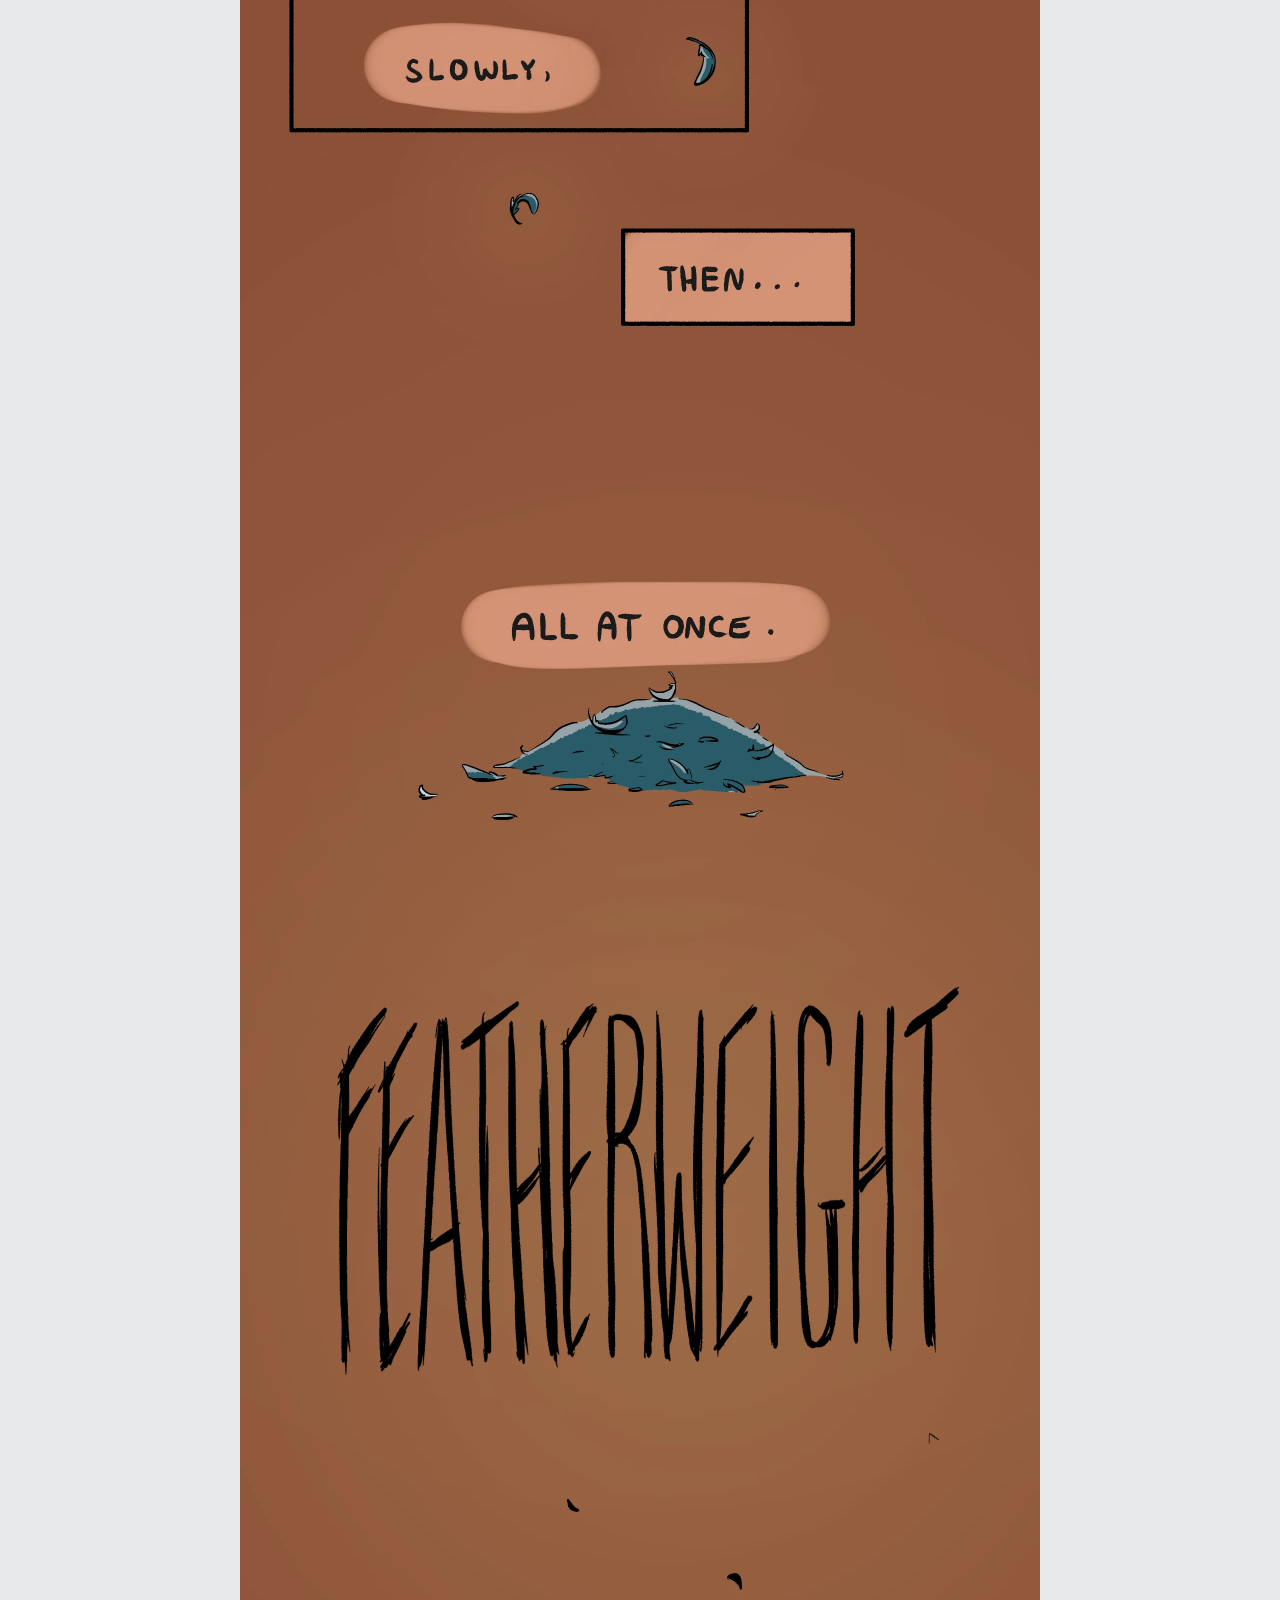
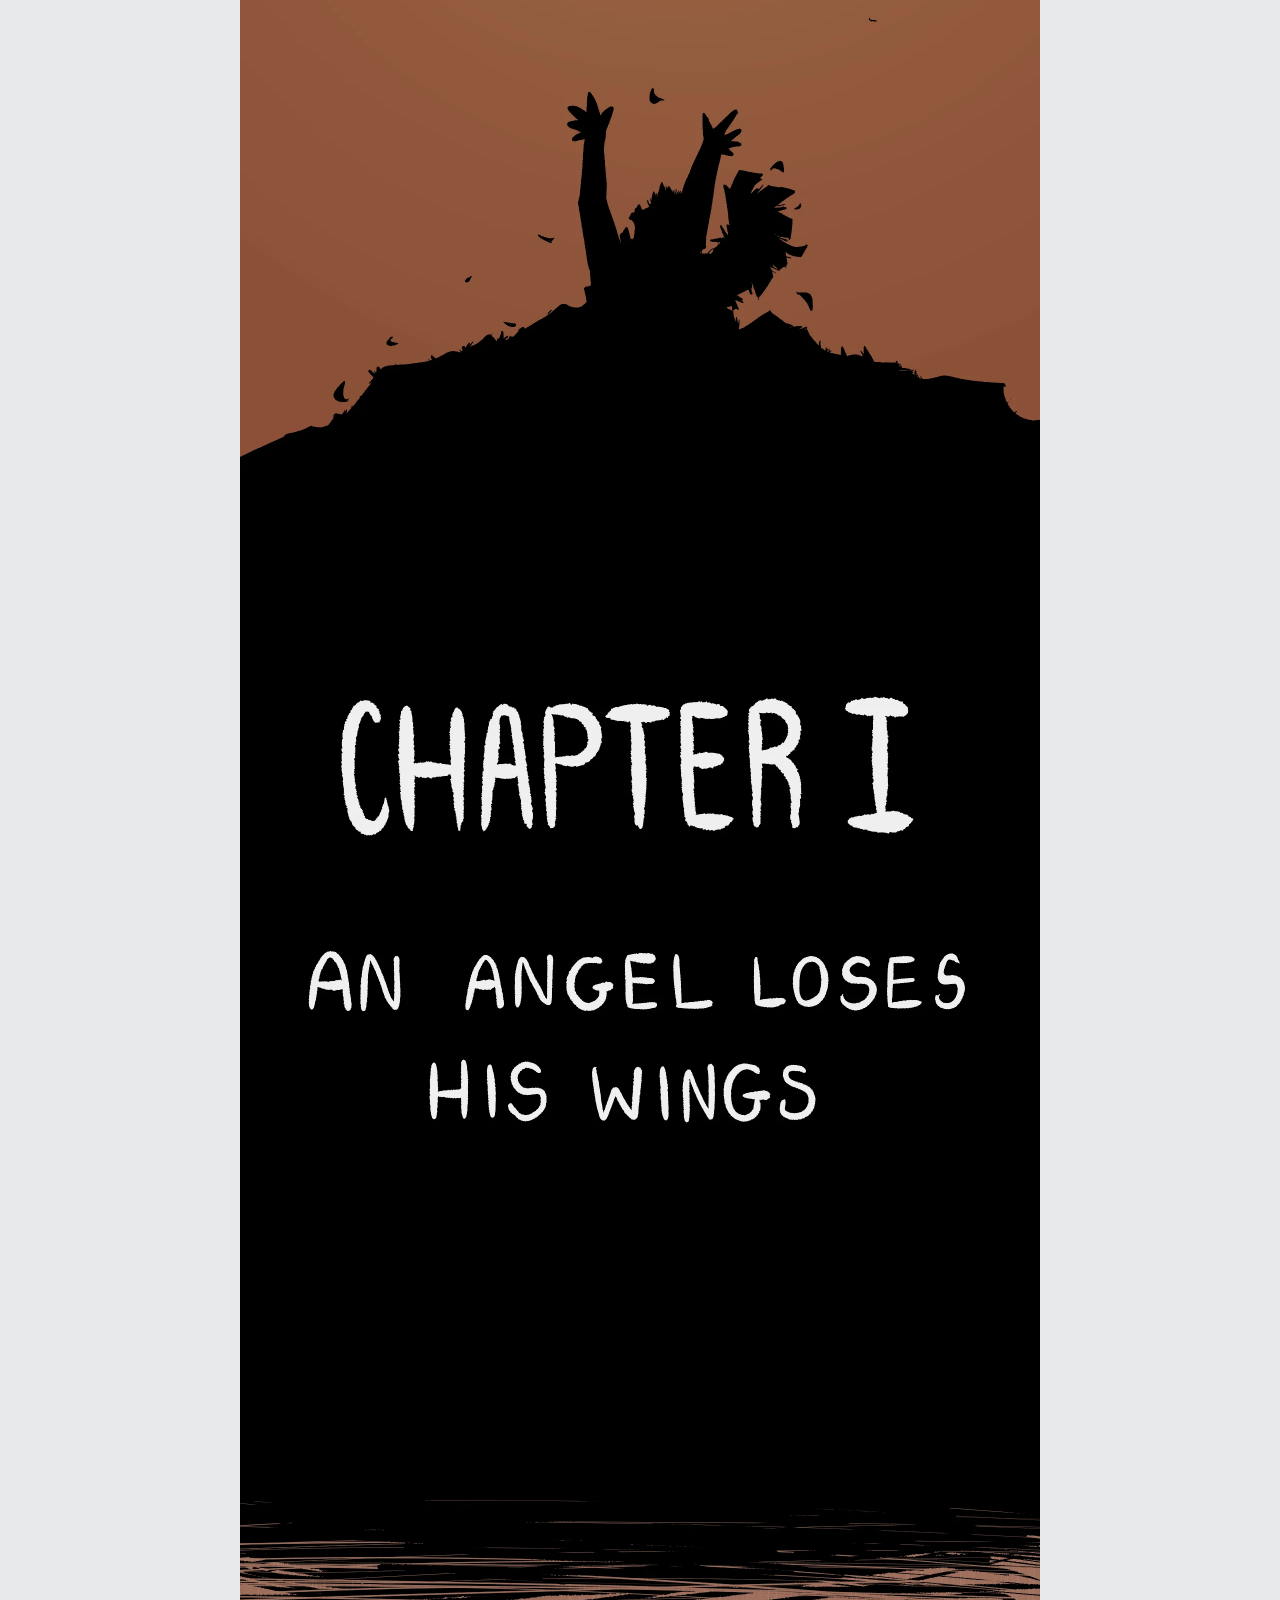
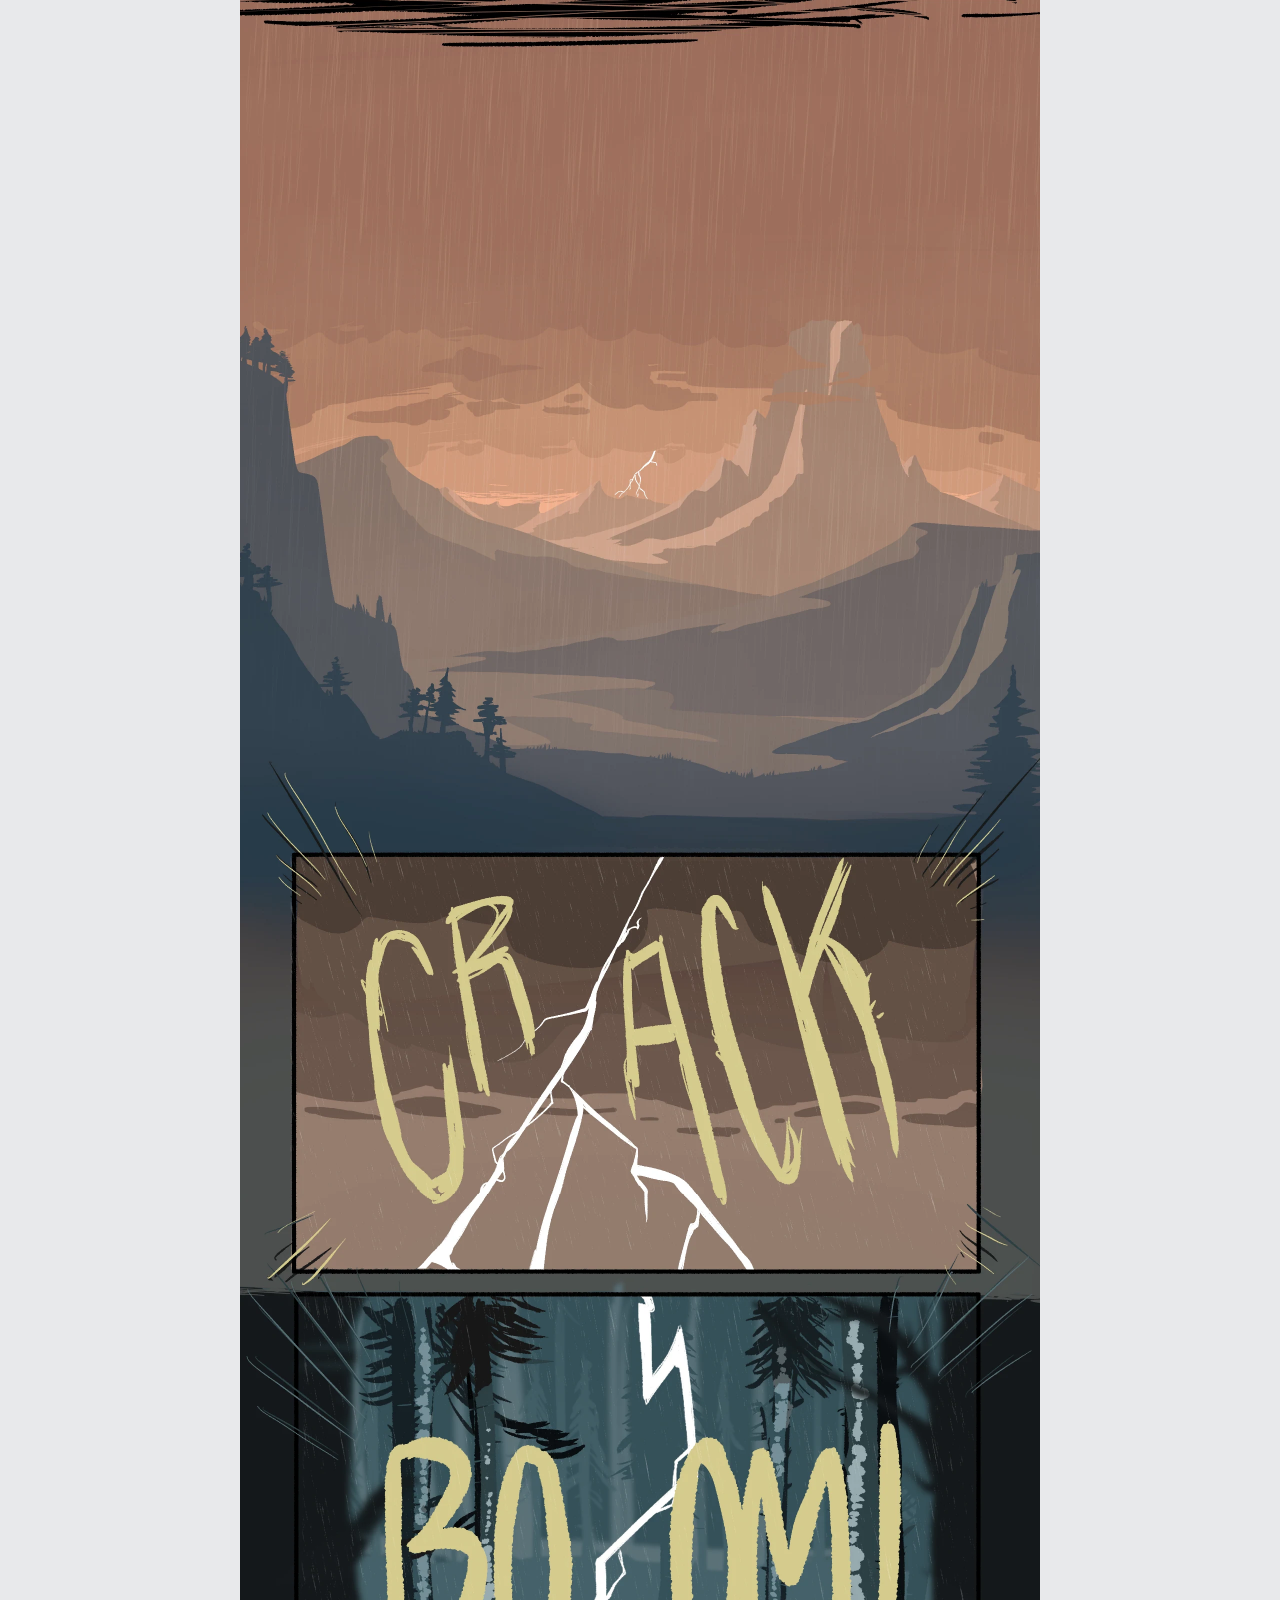
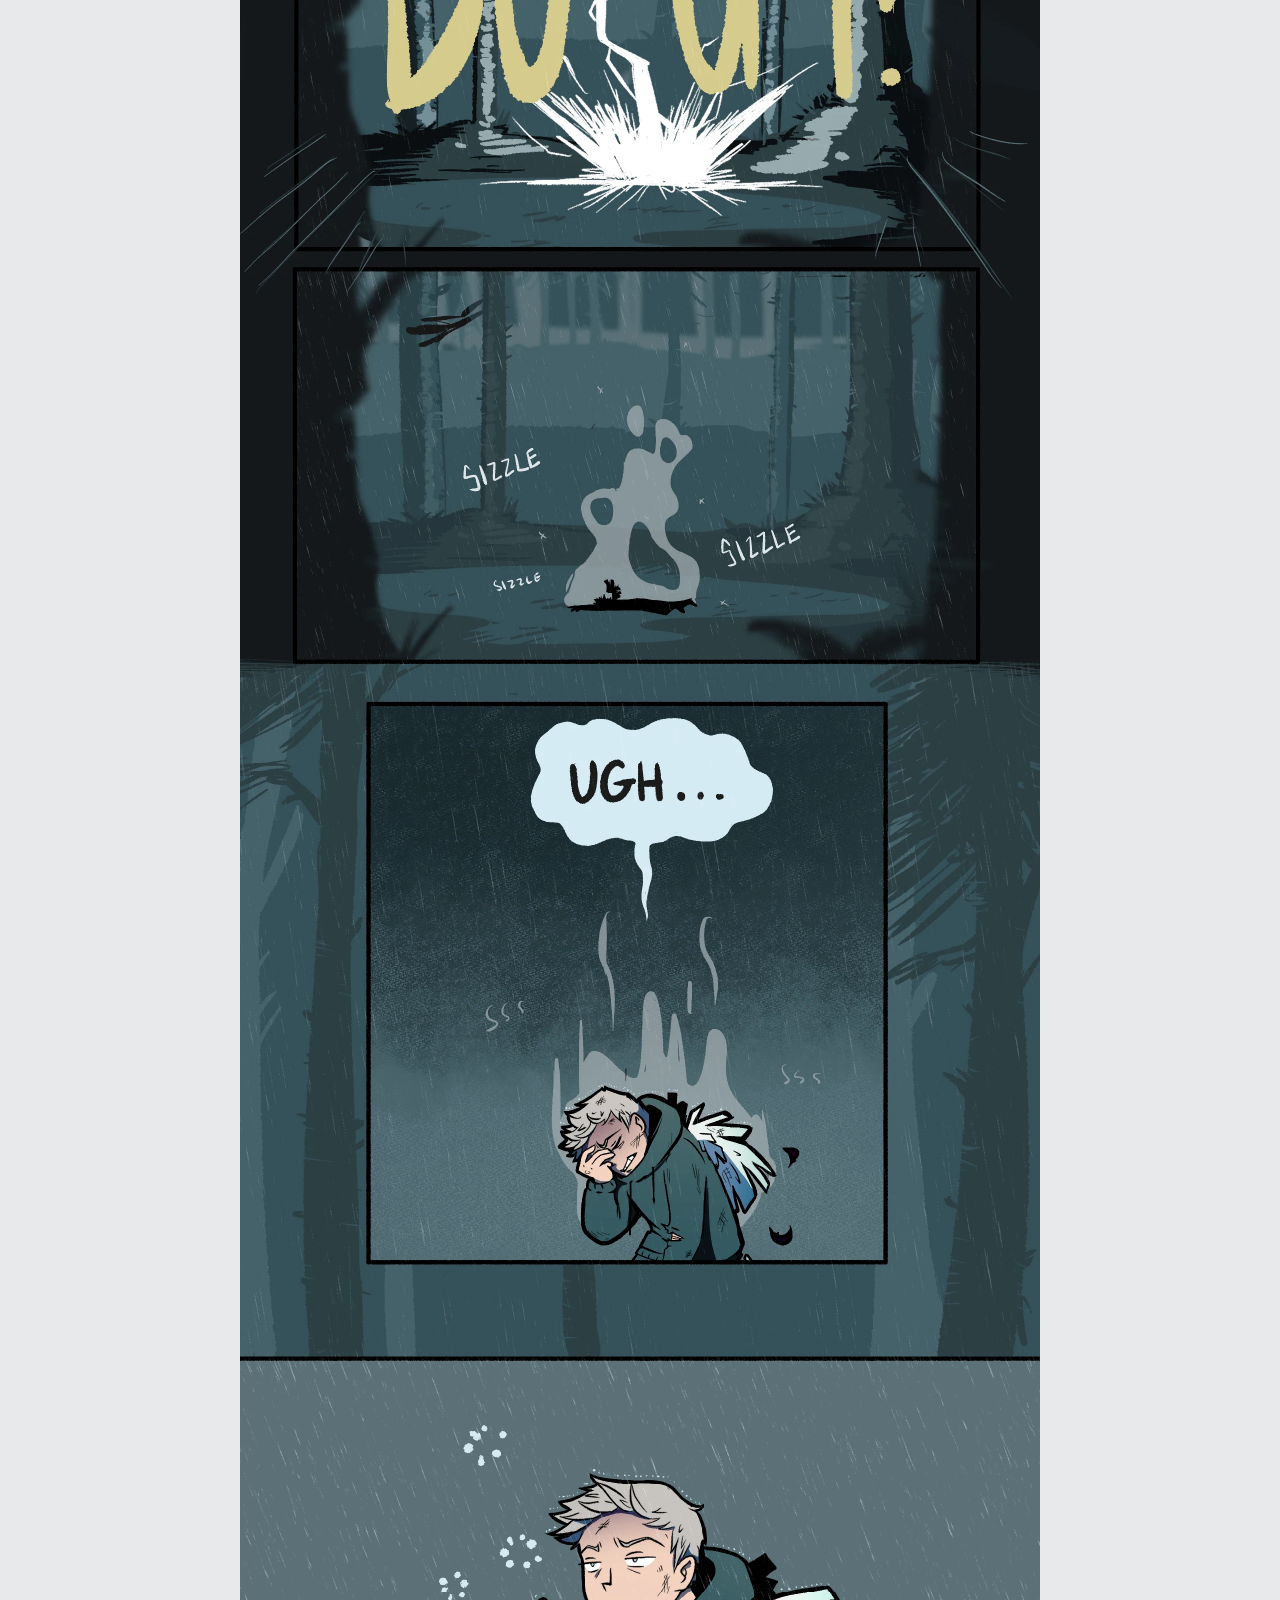
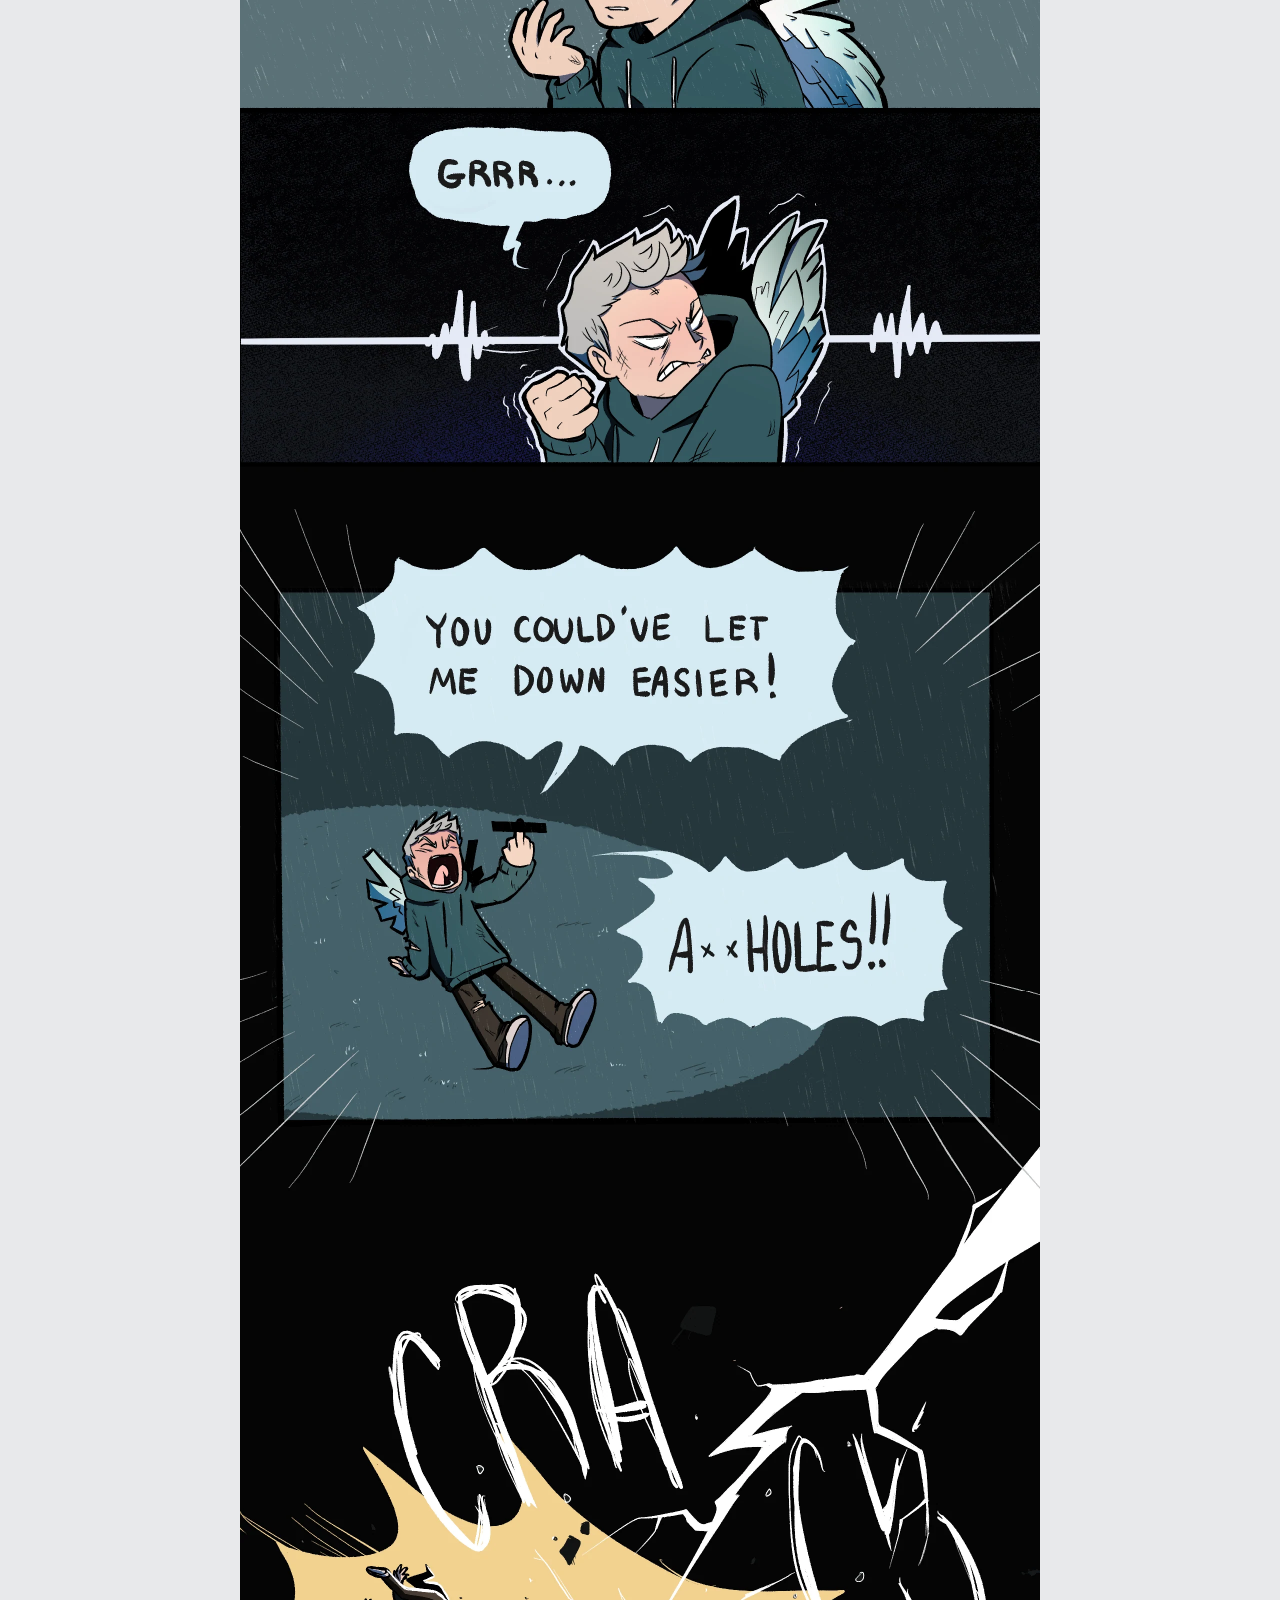
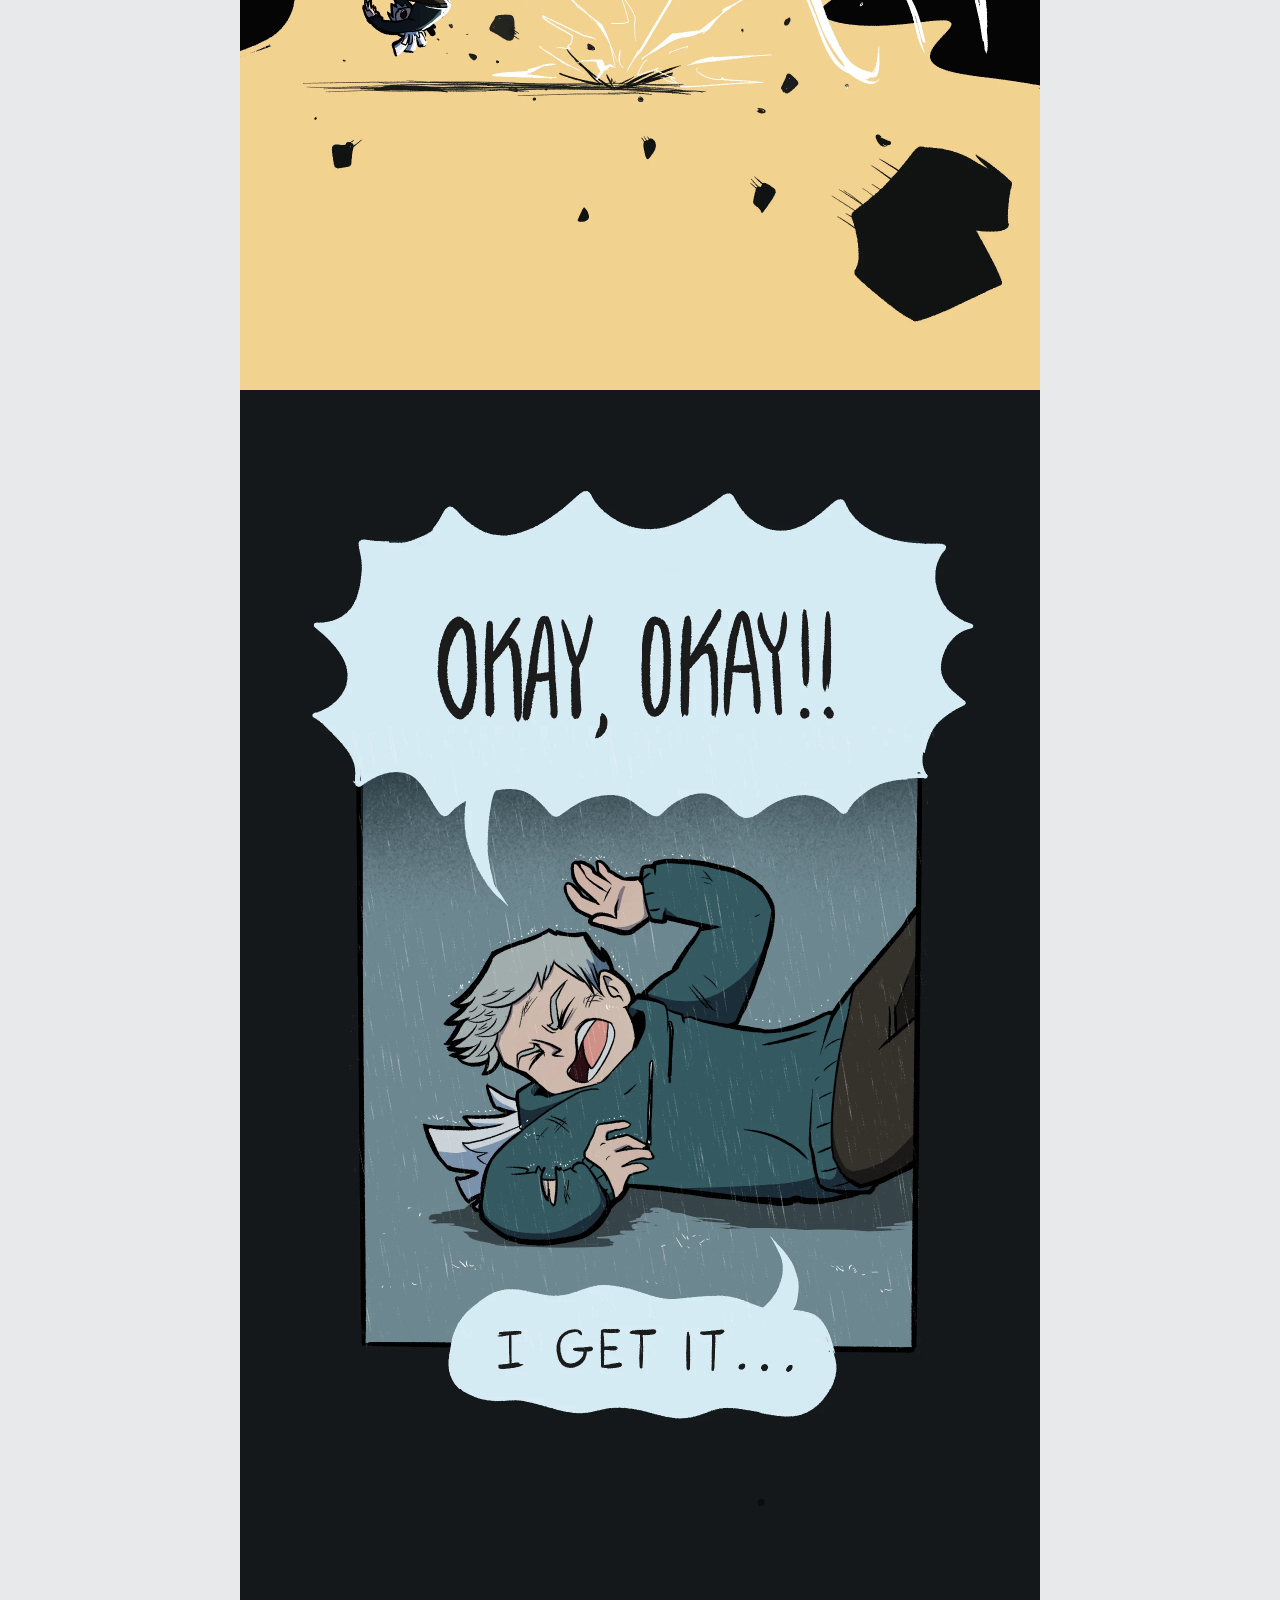
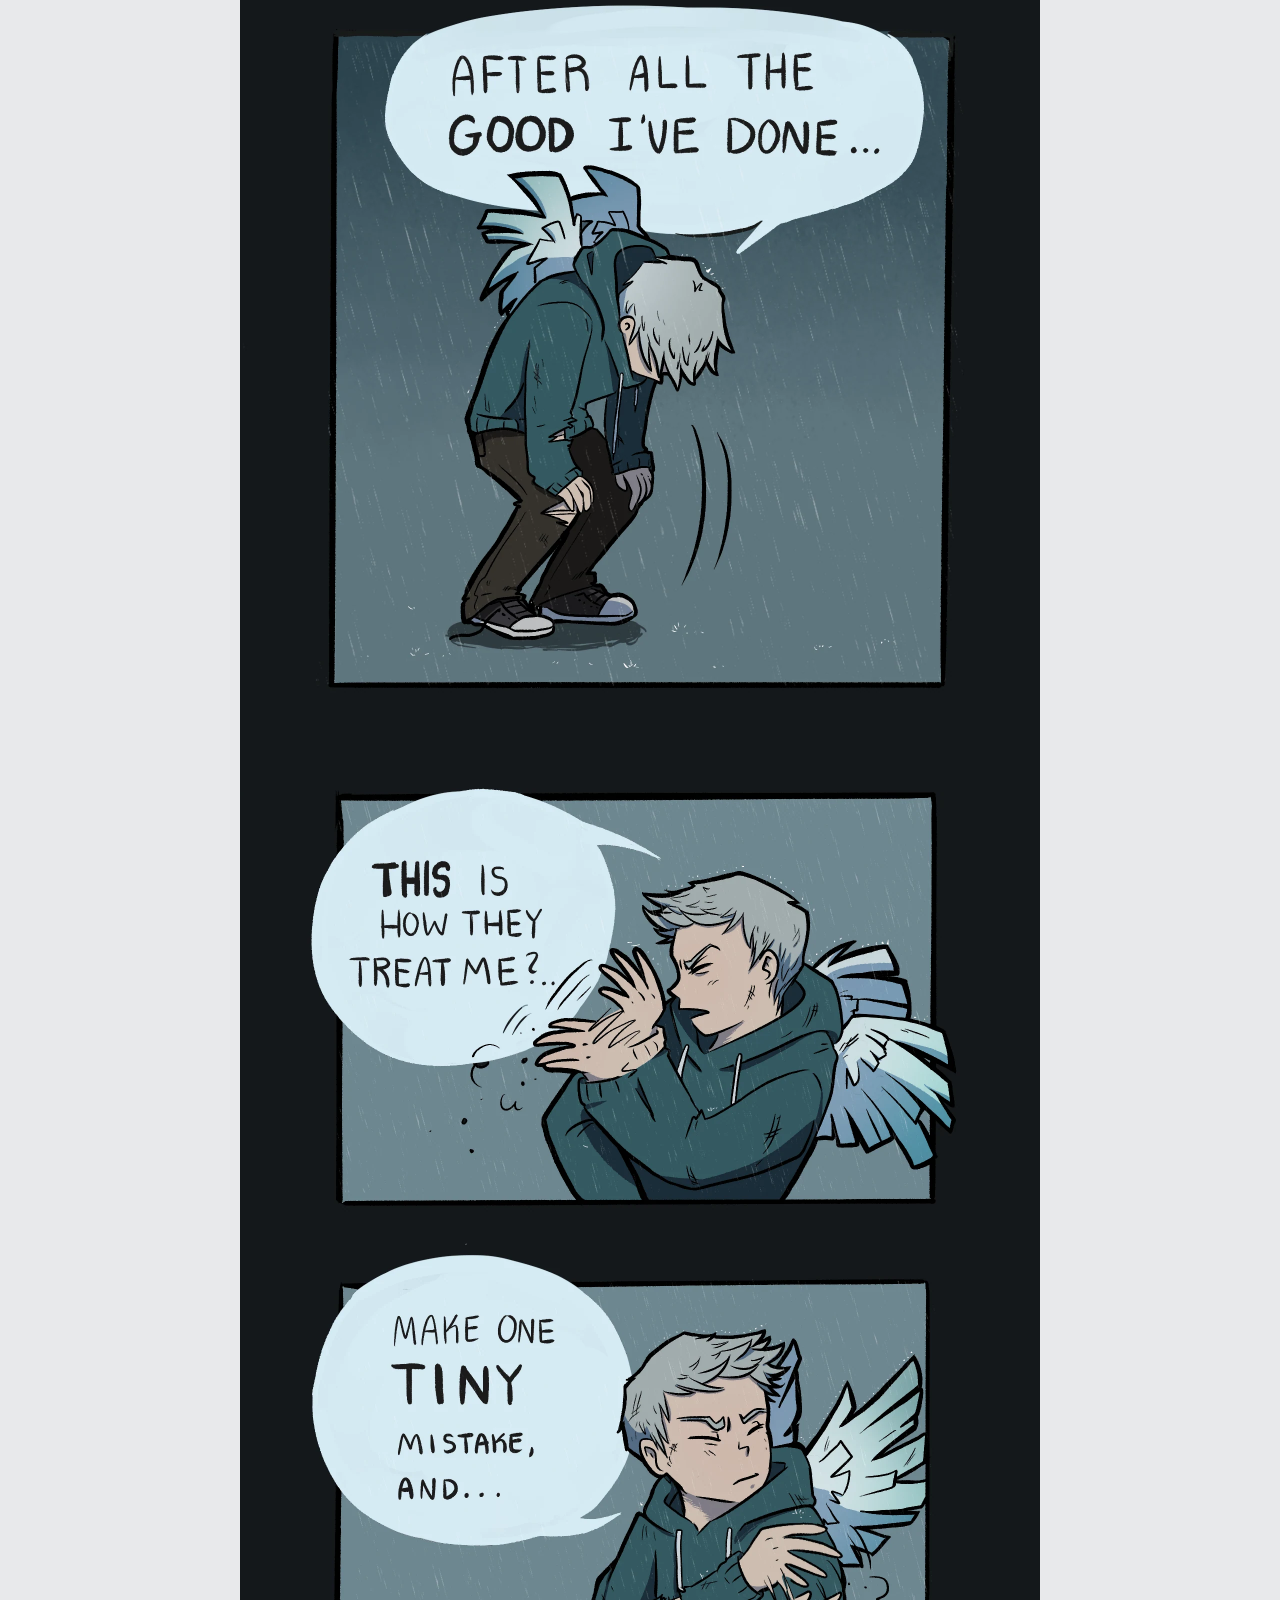
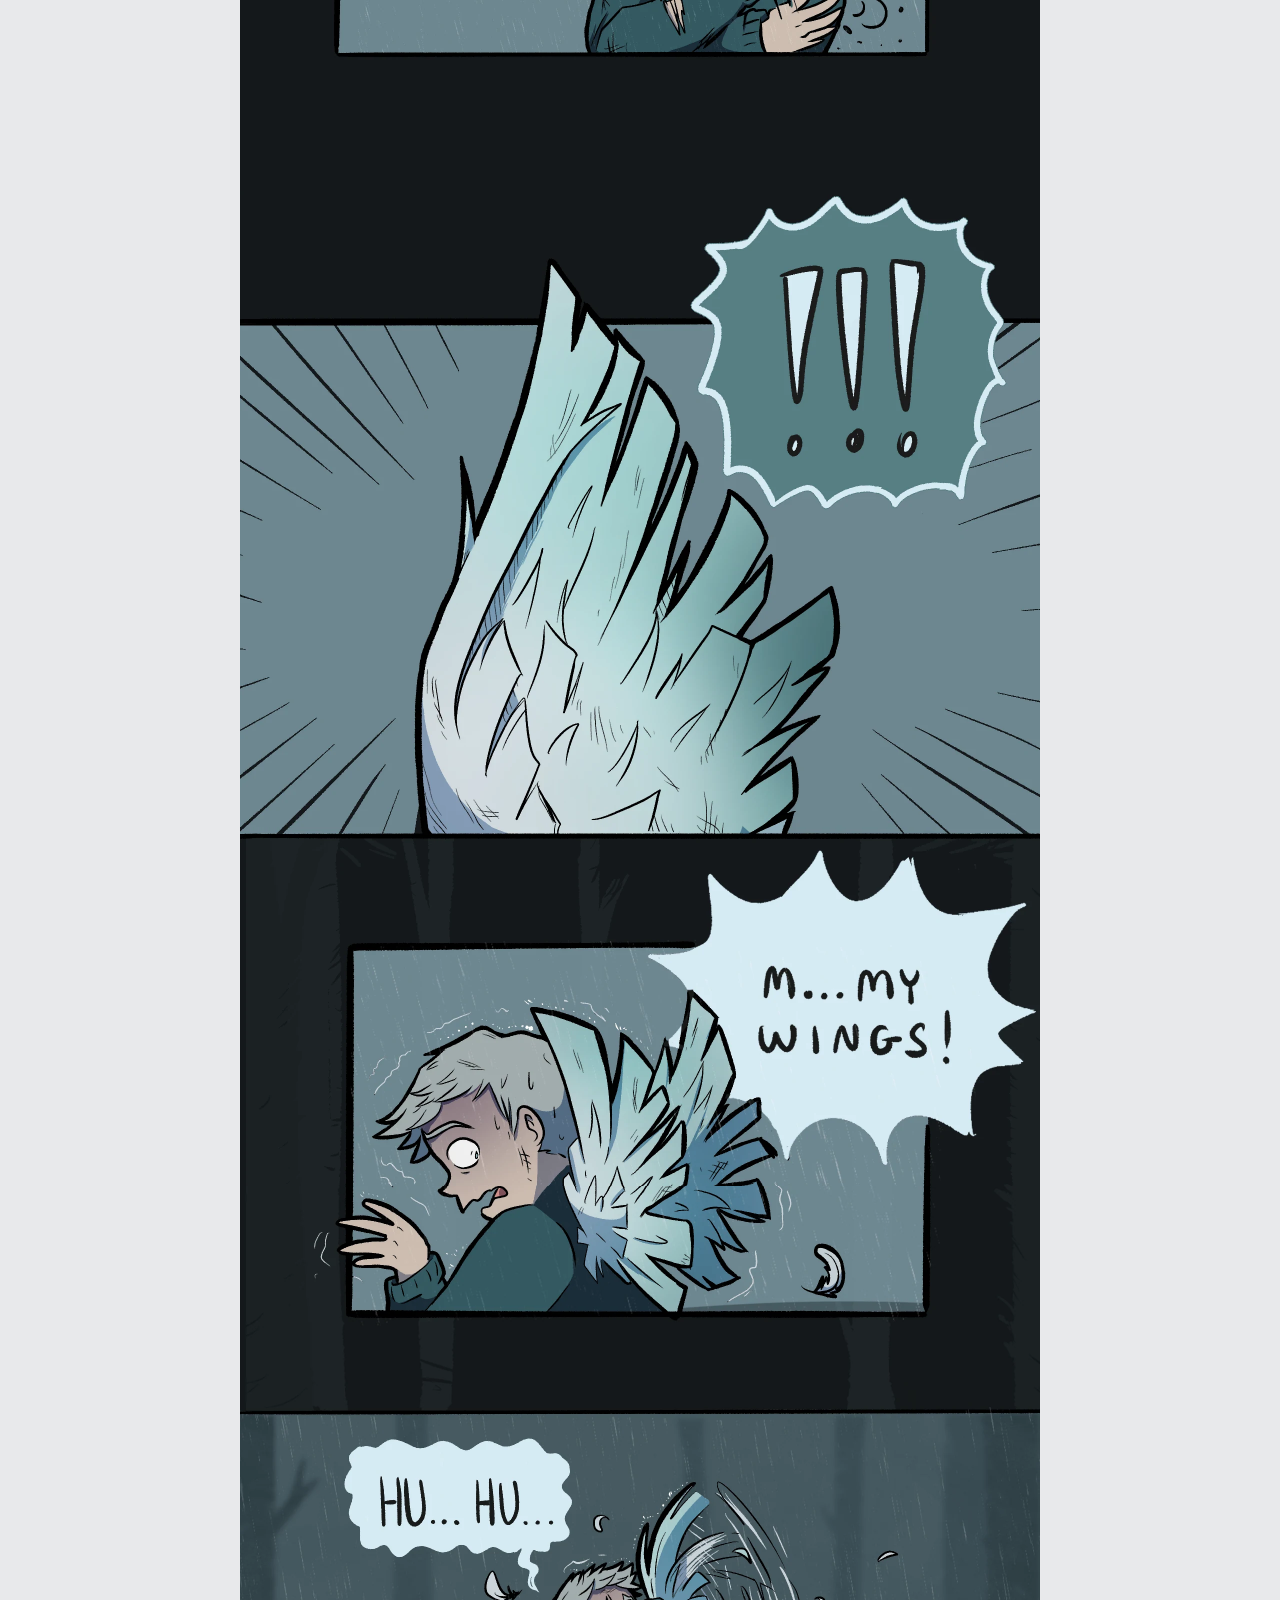
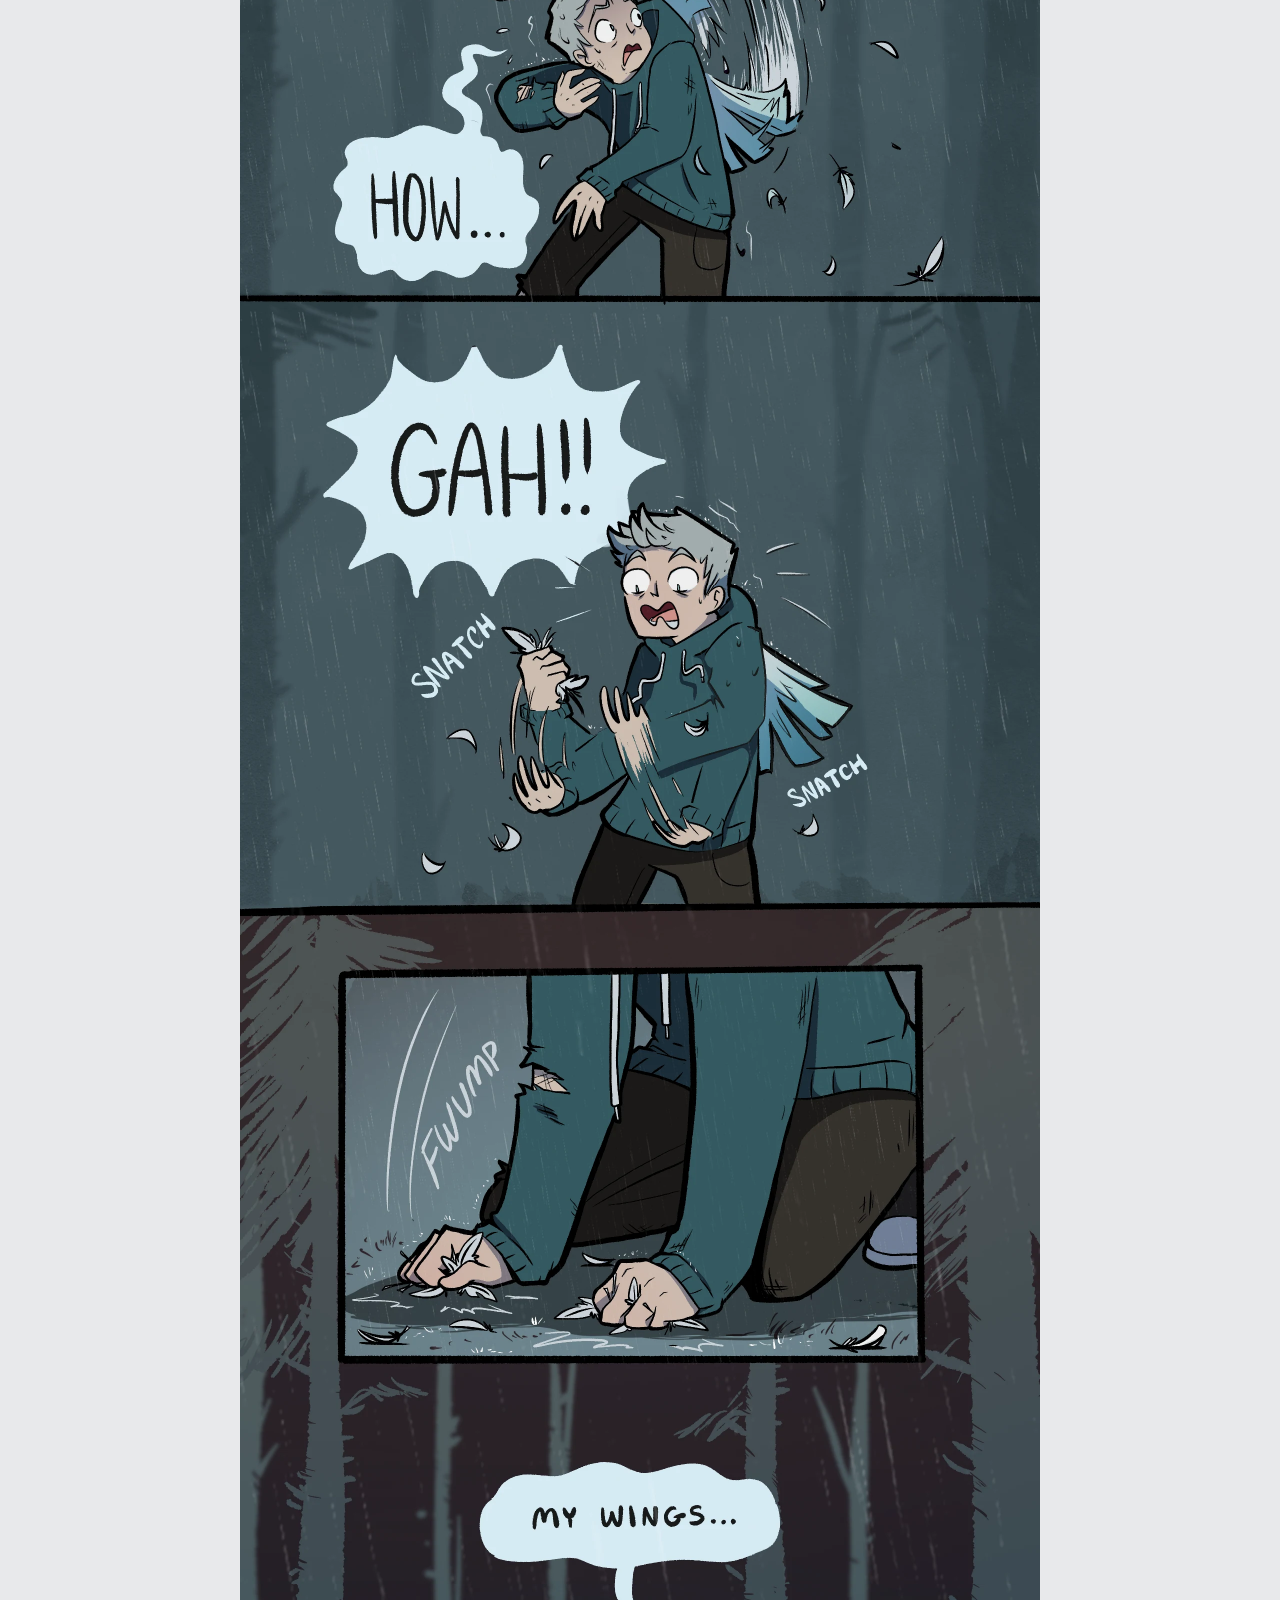
==== commit 20fcb9de: "Remove reading-position resume feature" ====
--- a/read/ch01/index.html
+++ b/read/ch01/index.html
@@ -73,7 +73,6 @@
 </nav>
 </section>
 </main>
-<div class="resume" id="resume" hidden><span>You were partway through this chapter.</span><button id="resumego">Jump back</button><button id="resumeno" class="quiet">Start over</button><button id="resumeclose" class="close" aria-label="Dismiss">&times;</button></div>
 <div class="helppanel" id="helppanel" hidden><h3>Shortcuts</h3><dl><dt><kbd>J</kbd> <kbd>&darr;</kbd></dt><dd>Down</dd><dt><kbd>K</kbd> <kbd>&uarr;</kbd></dt><dd>Up</dd><dt><kbd>[</kbd> <kbd>]</kbd></dt><dd>Prev / next chapter</dd><dt><kbd>C</kbd></dt><dd>Chapter list</dd><dt><kbd>Home</kbd> <kbd>End</kbd></dt><dd>Start / end</dd><dt><kbd>?</kbd></dt><dd>This panel</dd></dl><button id="helpclose">Close</button></div>
 <script src="../../assets/js/reader.js" data-chapter="ch01" data-prev="" data-next=""></script>
 <script src="../../assets/js/theme.js"></script>
--- a/assets/css/site.css
+++ b/assets/css/site.css
@@ -32,10 +32,11 @@
 }
 
 *{box-sizing:border-box}
-html{scroll-behavior:smooth}
+/* No global smooth scrolling: over a 40,000px chapter the browser ignores it,
+   which also breaks the no-JS "back to top" anchor. Short, deliberate smooth
+   scrolls are requested explicitly in reader.js instead. */
 @media (prefers-reduced-motion:reduce){
-  html{scroll-behavior:auto}
-  *{animation:none!important;transition:none!important}
+  *{animation:none!important;transition:none!important;scroll-behavior:auto!important}
 }
 body{
   margin:0;background:var(--bg);color:var(--ink);
@@ -213,24 +214,7 @@
 .totop .arrow{display:block;font-size:1.15rem;line-height:1;margin-bottom:.2rem}
 .totop:hover{color:var(--accent)}
 
-/* resume + help */
-.resume{
-  position:fixed;left:50%;transform:translateX(-50%);bottom:1.2rem;z-index:70;
-  display:flex;align-items:center;gap:.7rem;flex-wrap:wrap;justify-content:center;
-  background:var(--bg);border:1px solid var(--line);border-radius:6px;
-  padding:.7rem .9rem;font-size:.88rem;box-shadow:0 6px 24px rgba(0,0,0,.14);
-  max-width:calc(100vw - 2rem);
-}
-.resume button{
-  border:1px solid var(--line);background:var(--surface);color:var(--ink);
-  padding:.35rem .8rem;border-radius:4px;cursor:pointer;font-size:.85rem;font-weight:600;
-}
-.resume button.quiet{background:transparent;color:var(--muted);font-weight:400}
-.resume button.close{
-  border:0;background:transparent;color:var(--muted);font-weight:400;
-  font-size:1.05rem;line-height:1;padding:.2rem .35rem;margin-left:.1rem;
-}
-.resume button.close:hover{color:var(--ink)}
+/* help panel */
 .helppanel{
   position:fixed;left:50%;top:50%;transform:translate(-50%,-50%);z-index:80;
   background:var(--bg);border:1px solid var(--line);border-radius:6px;
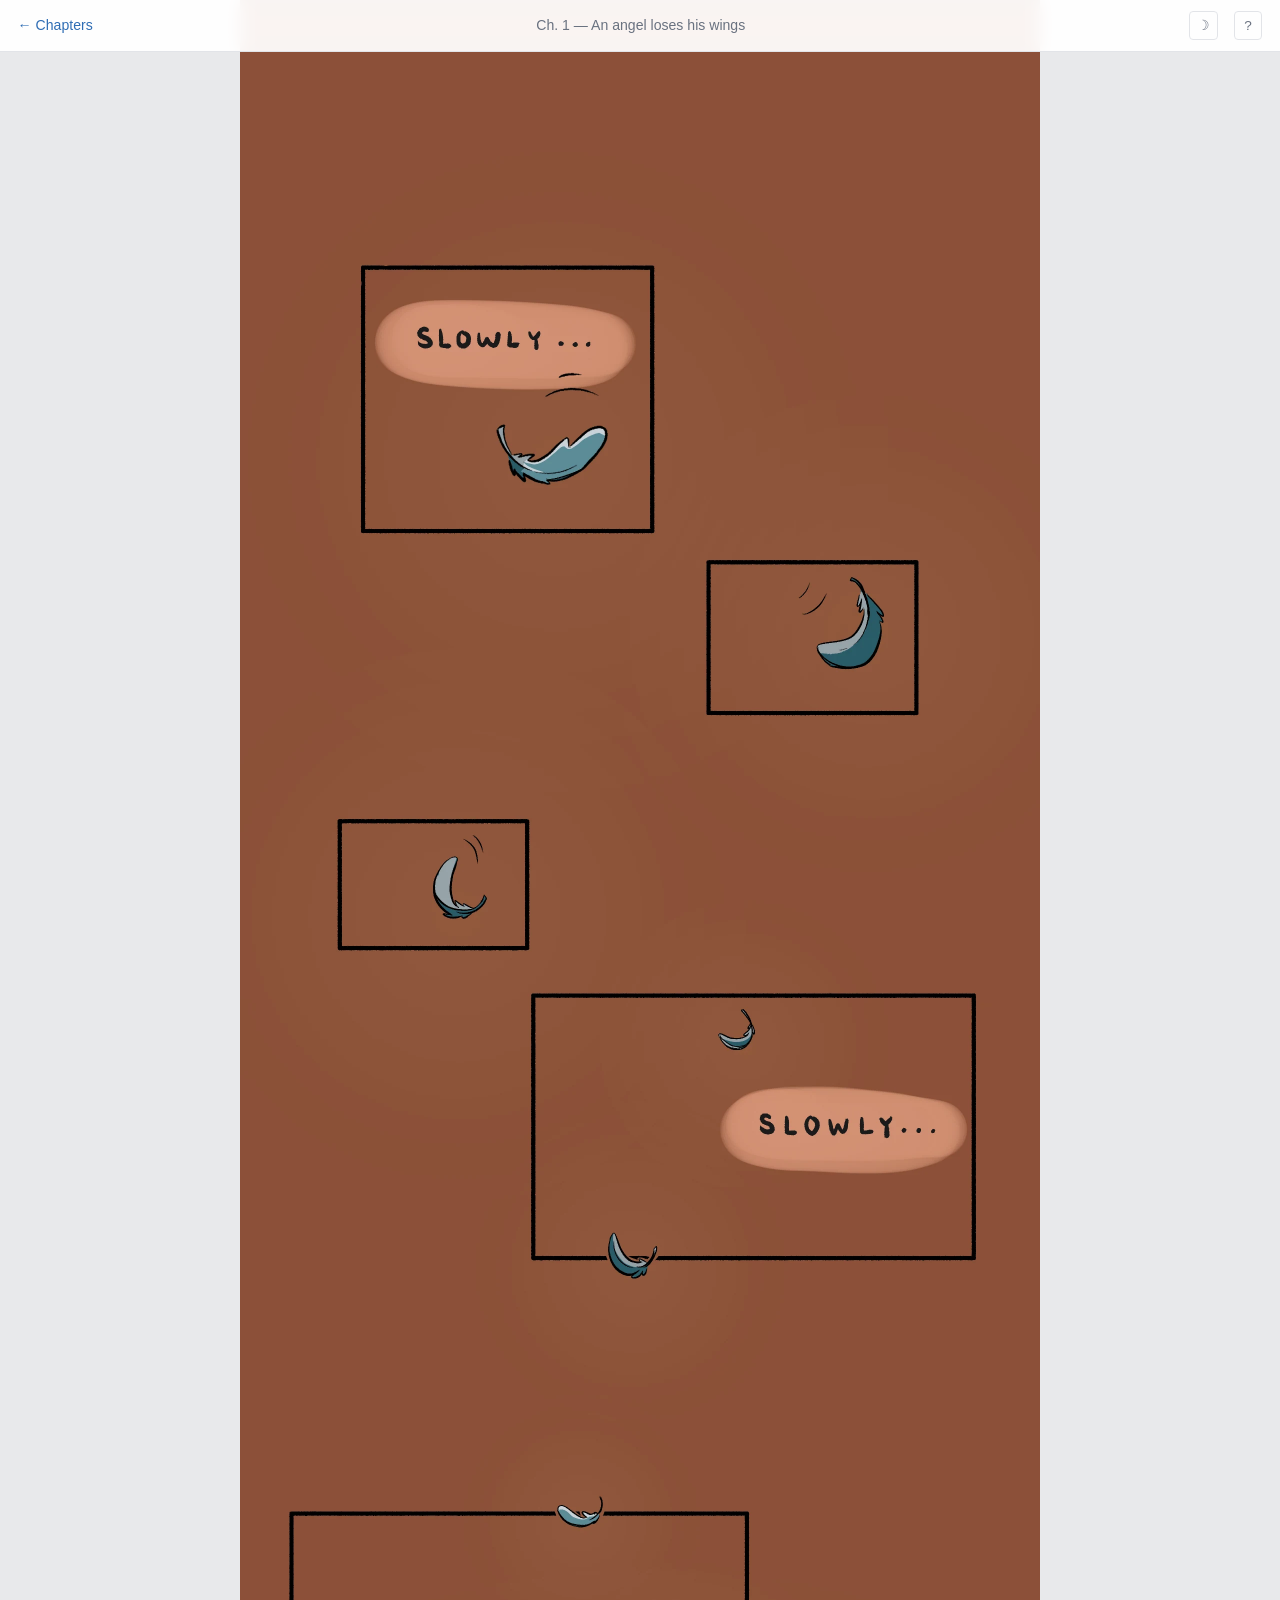
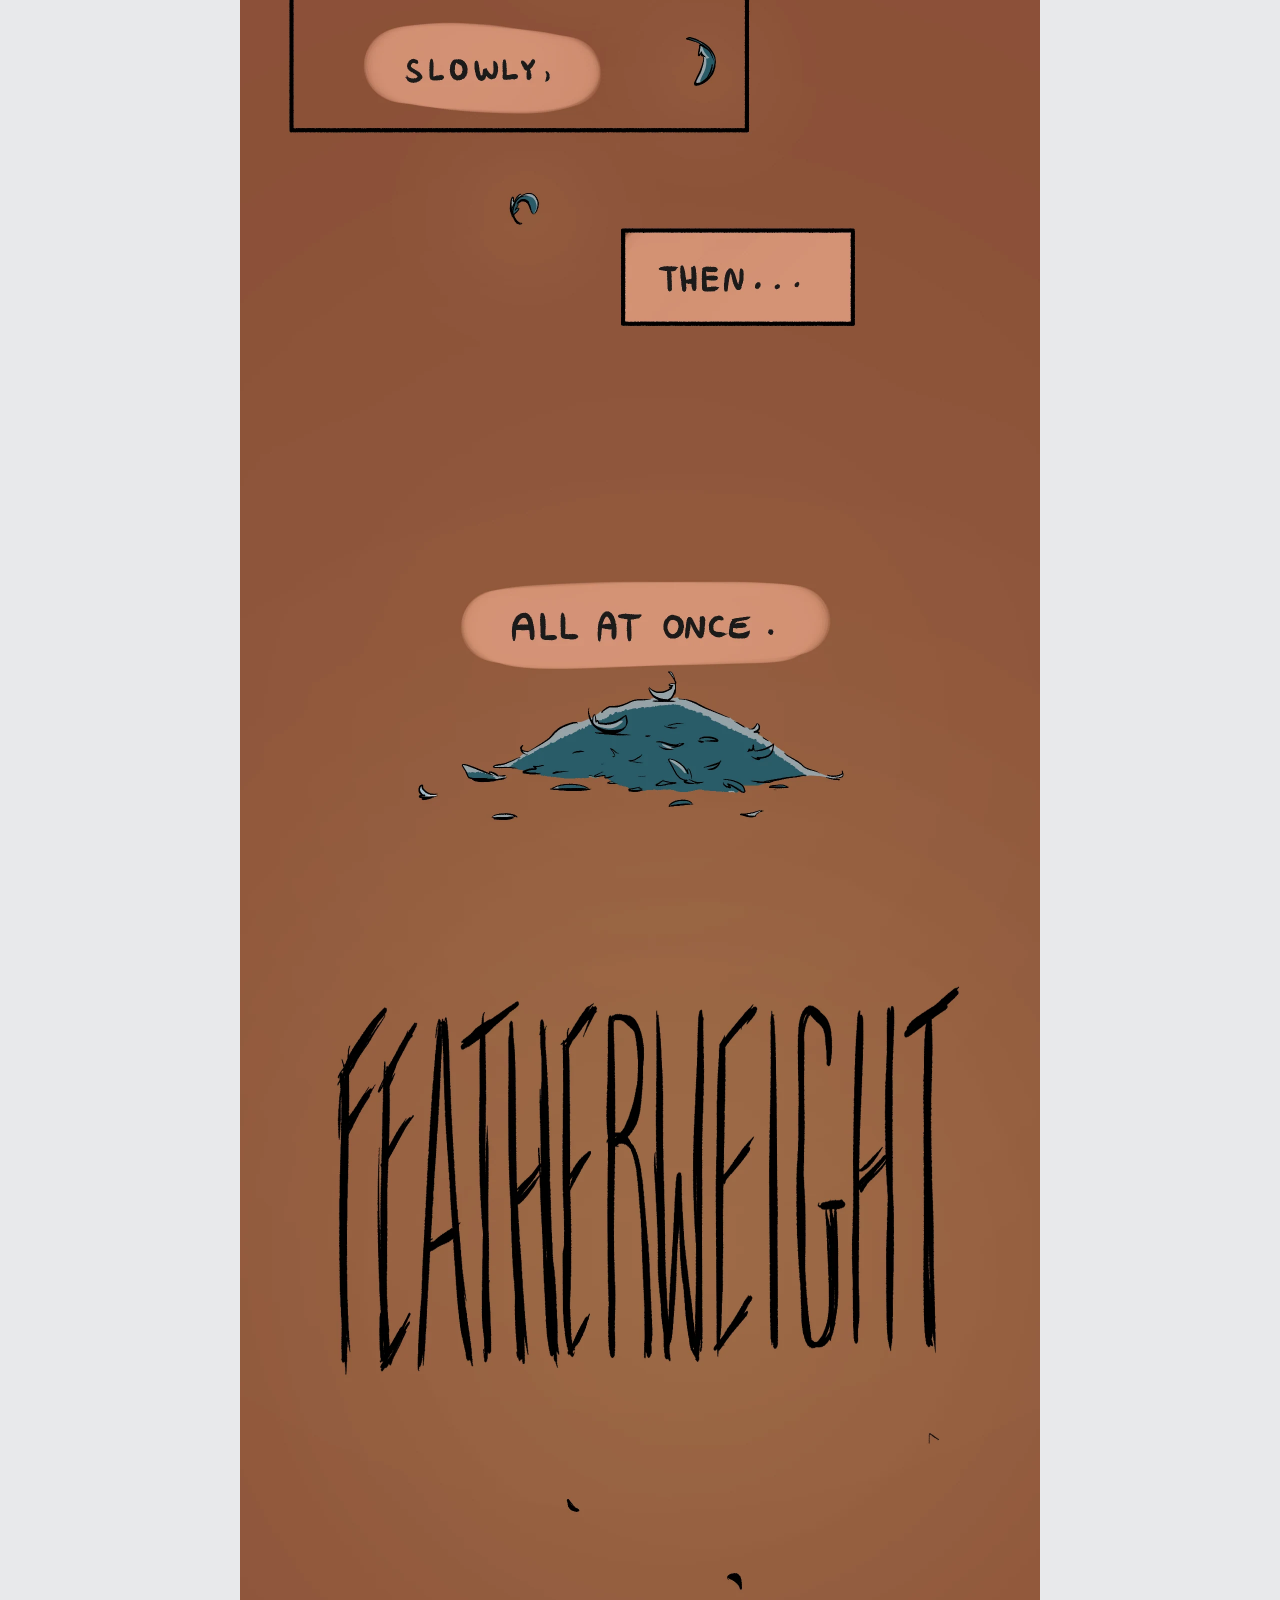
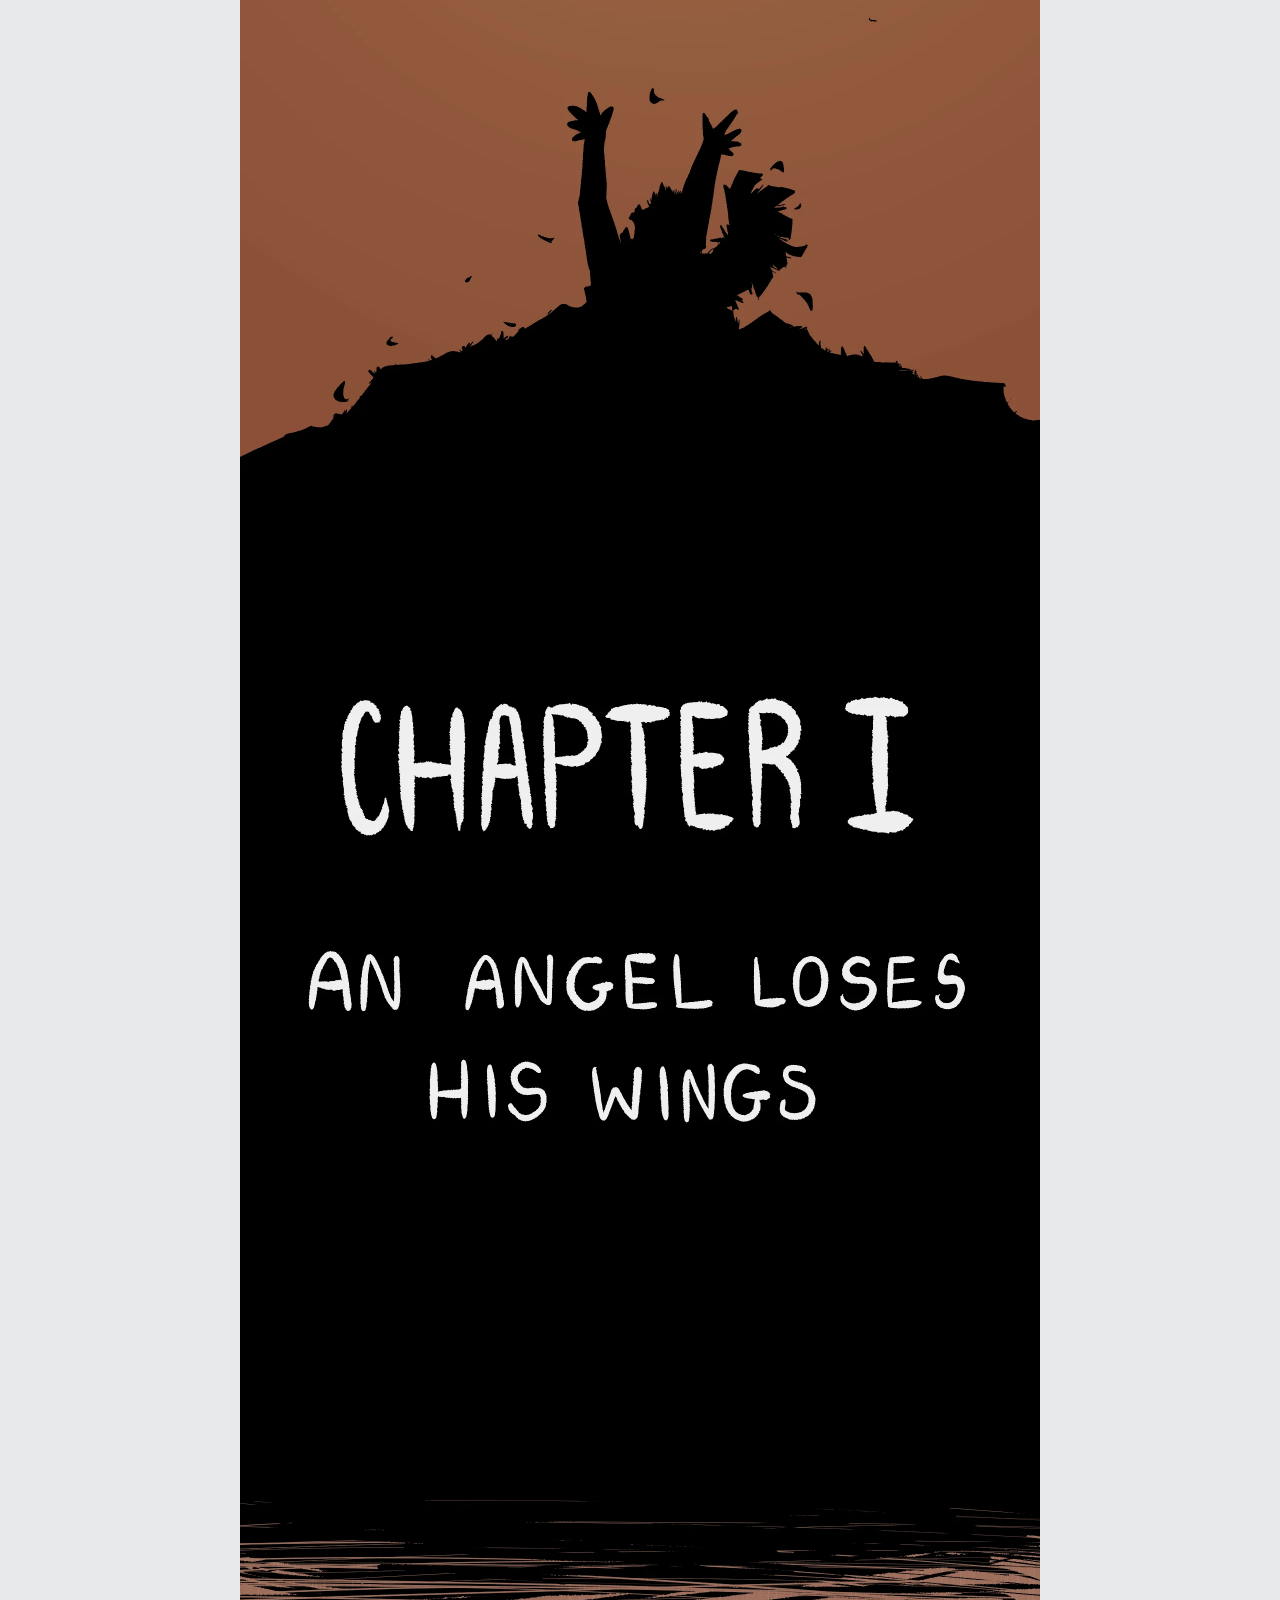
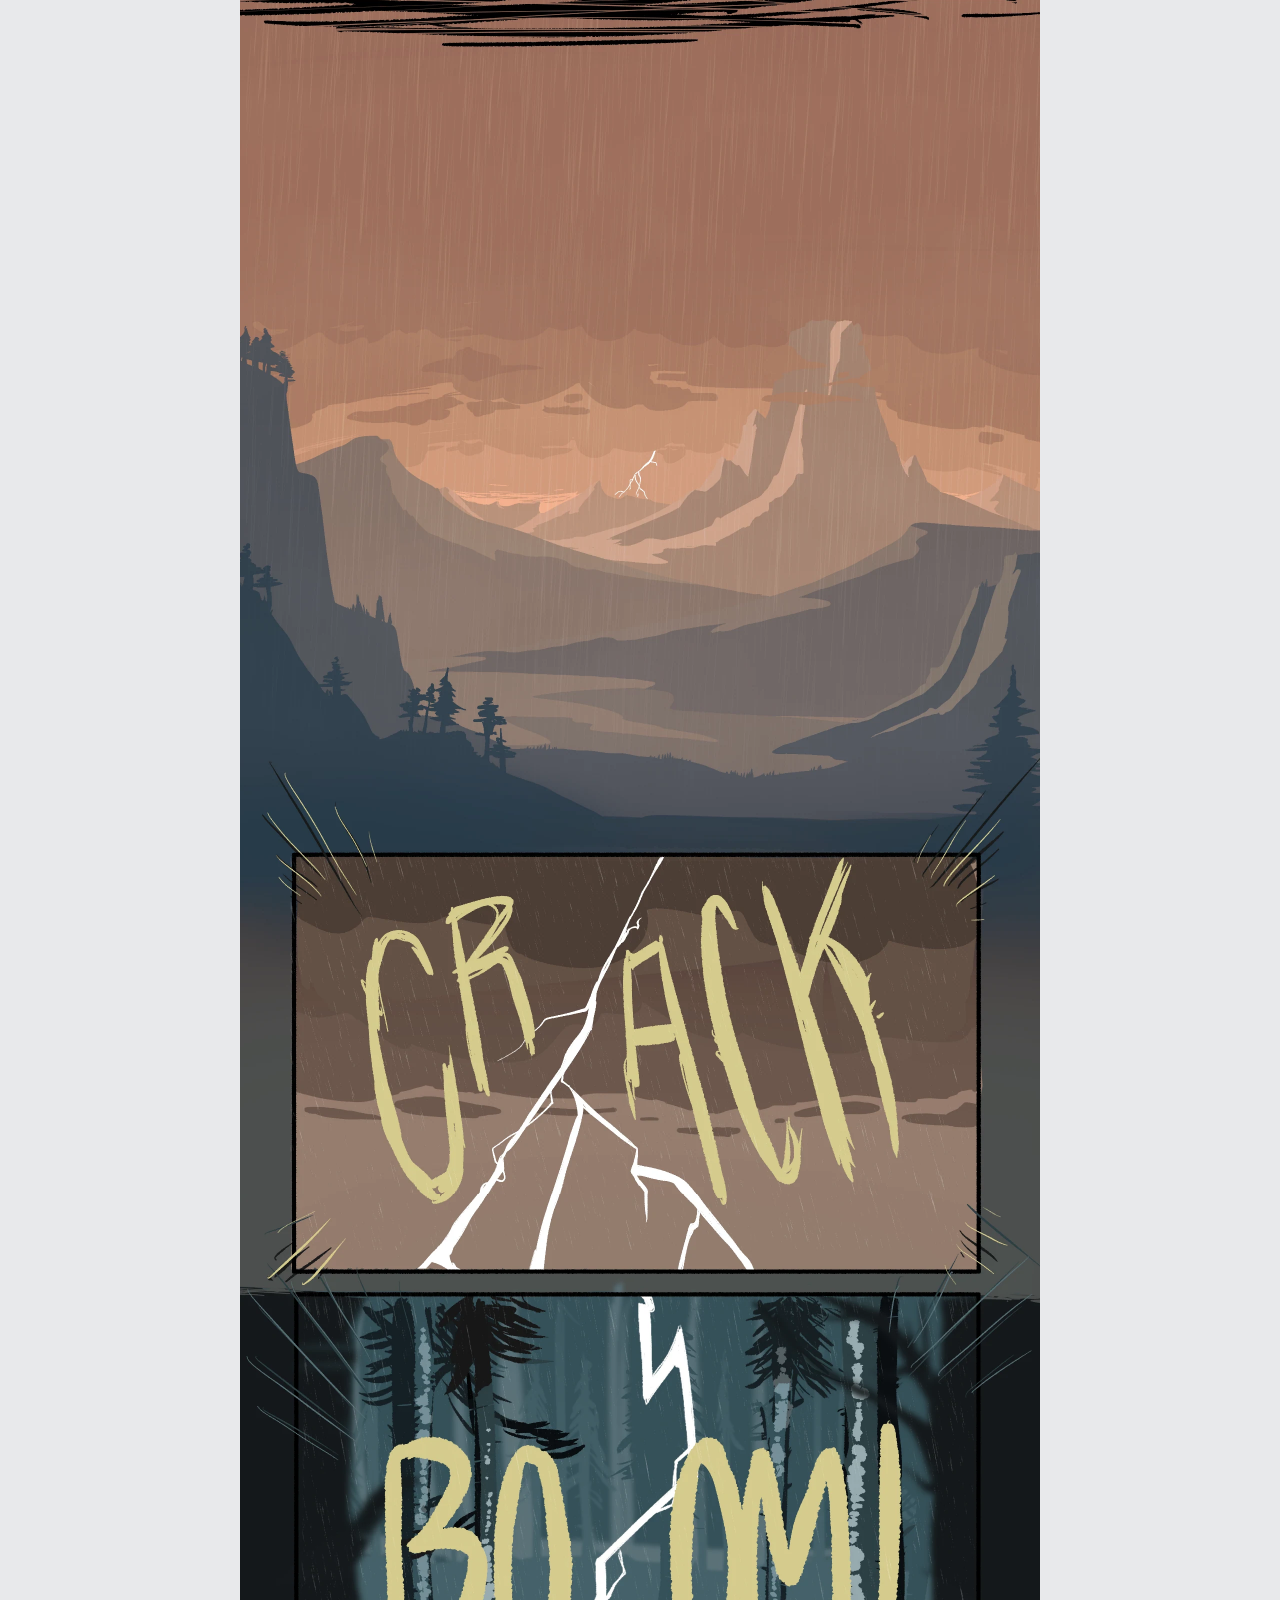
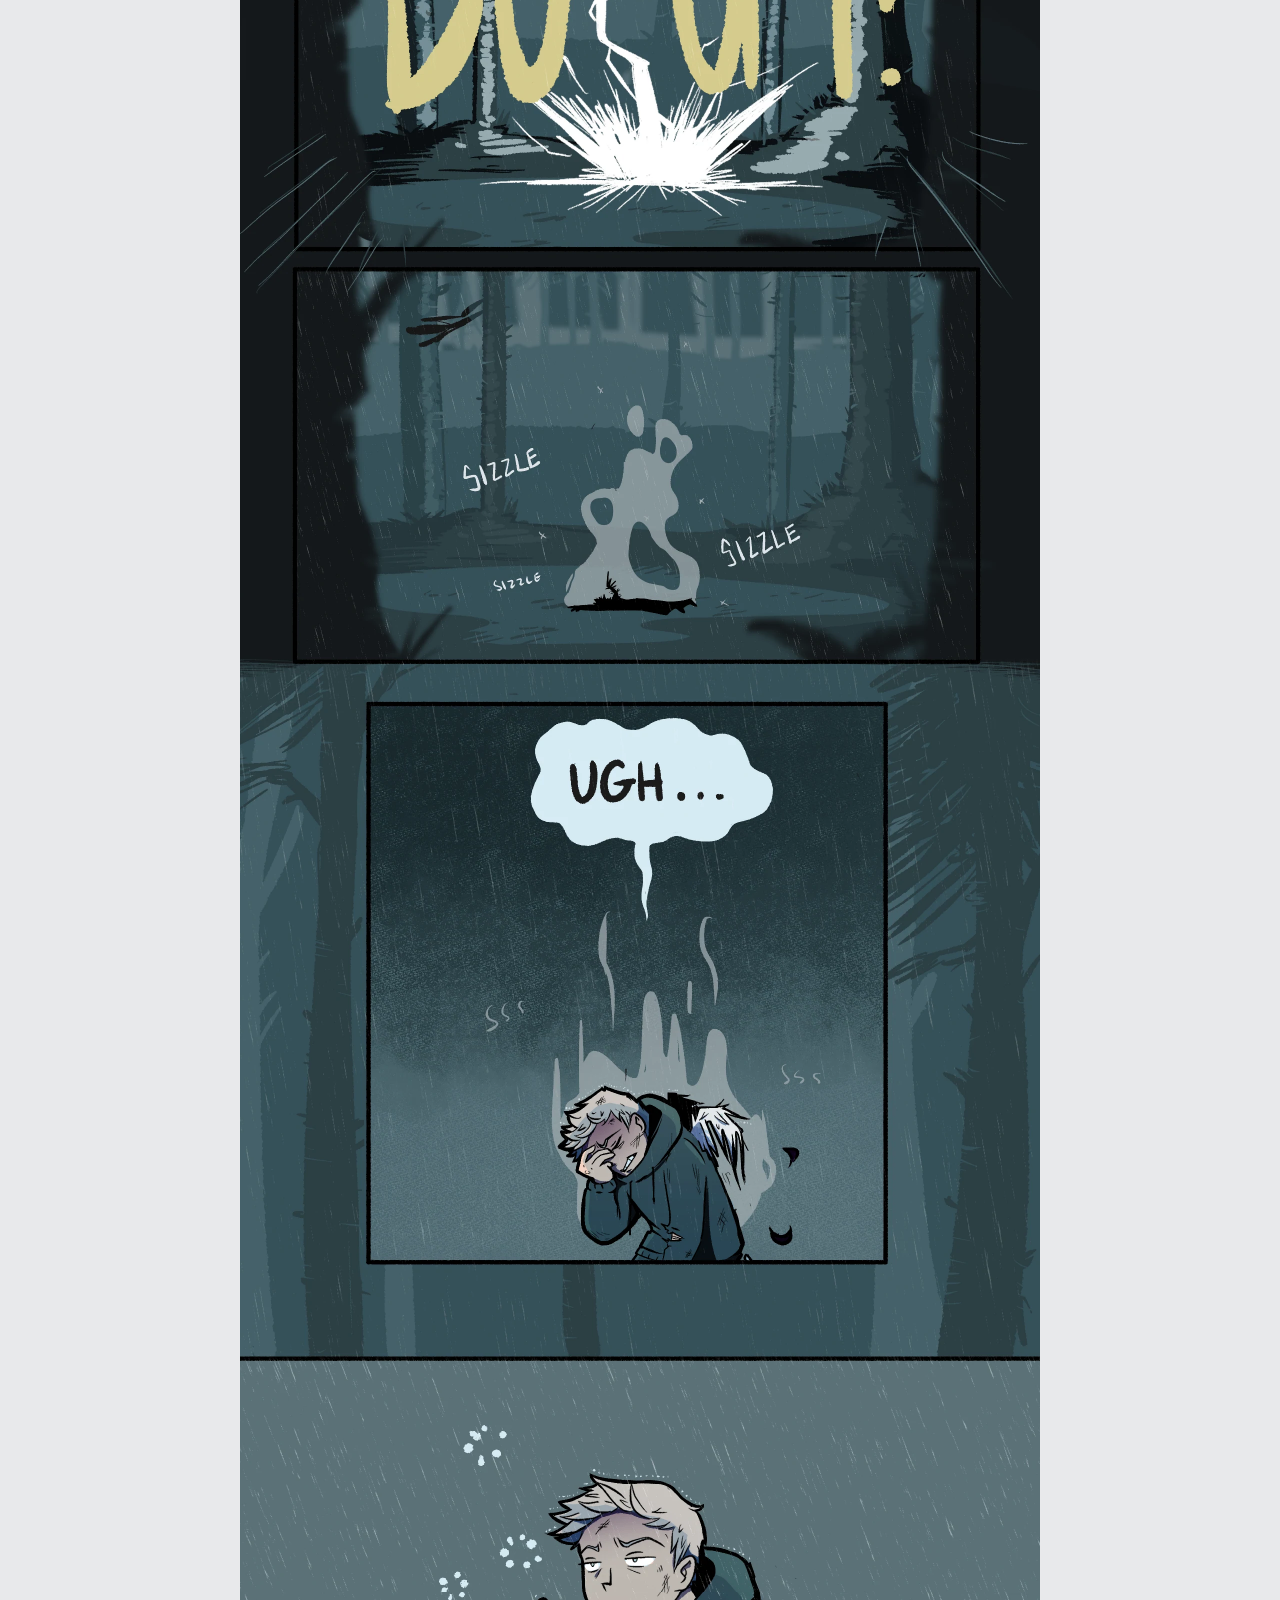
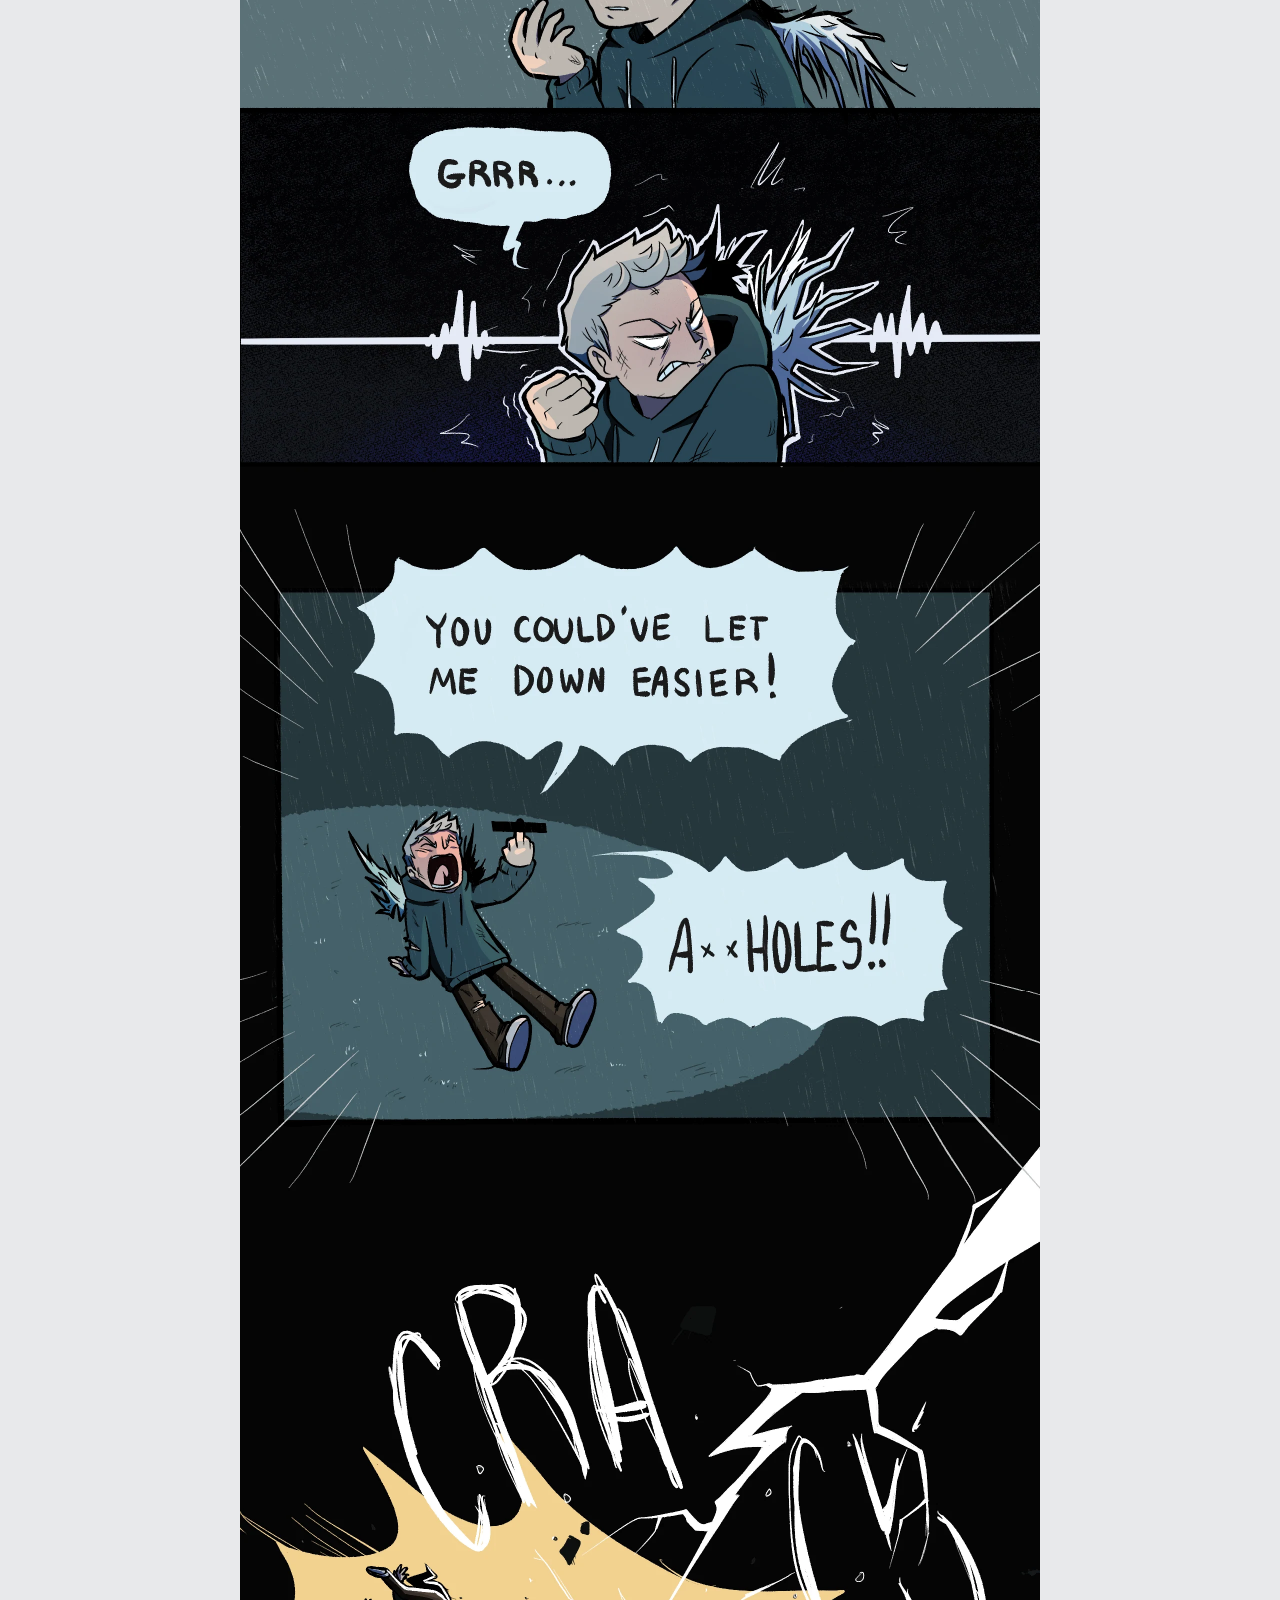
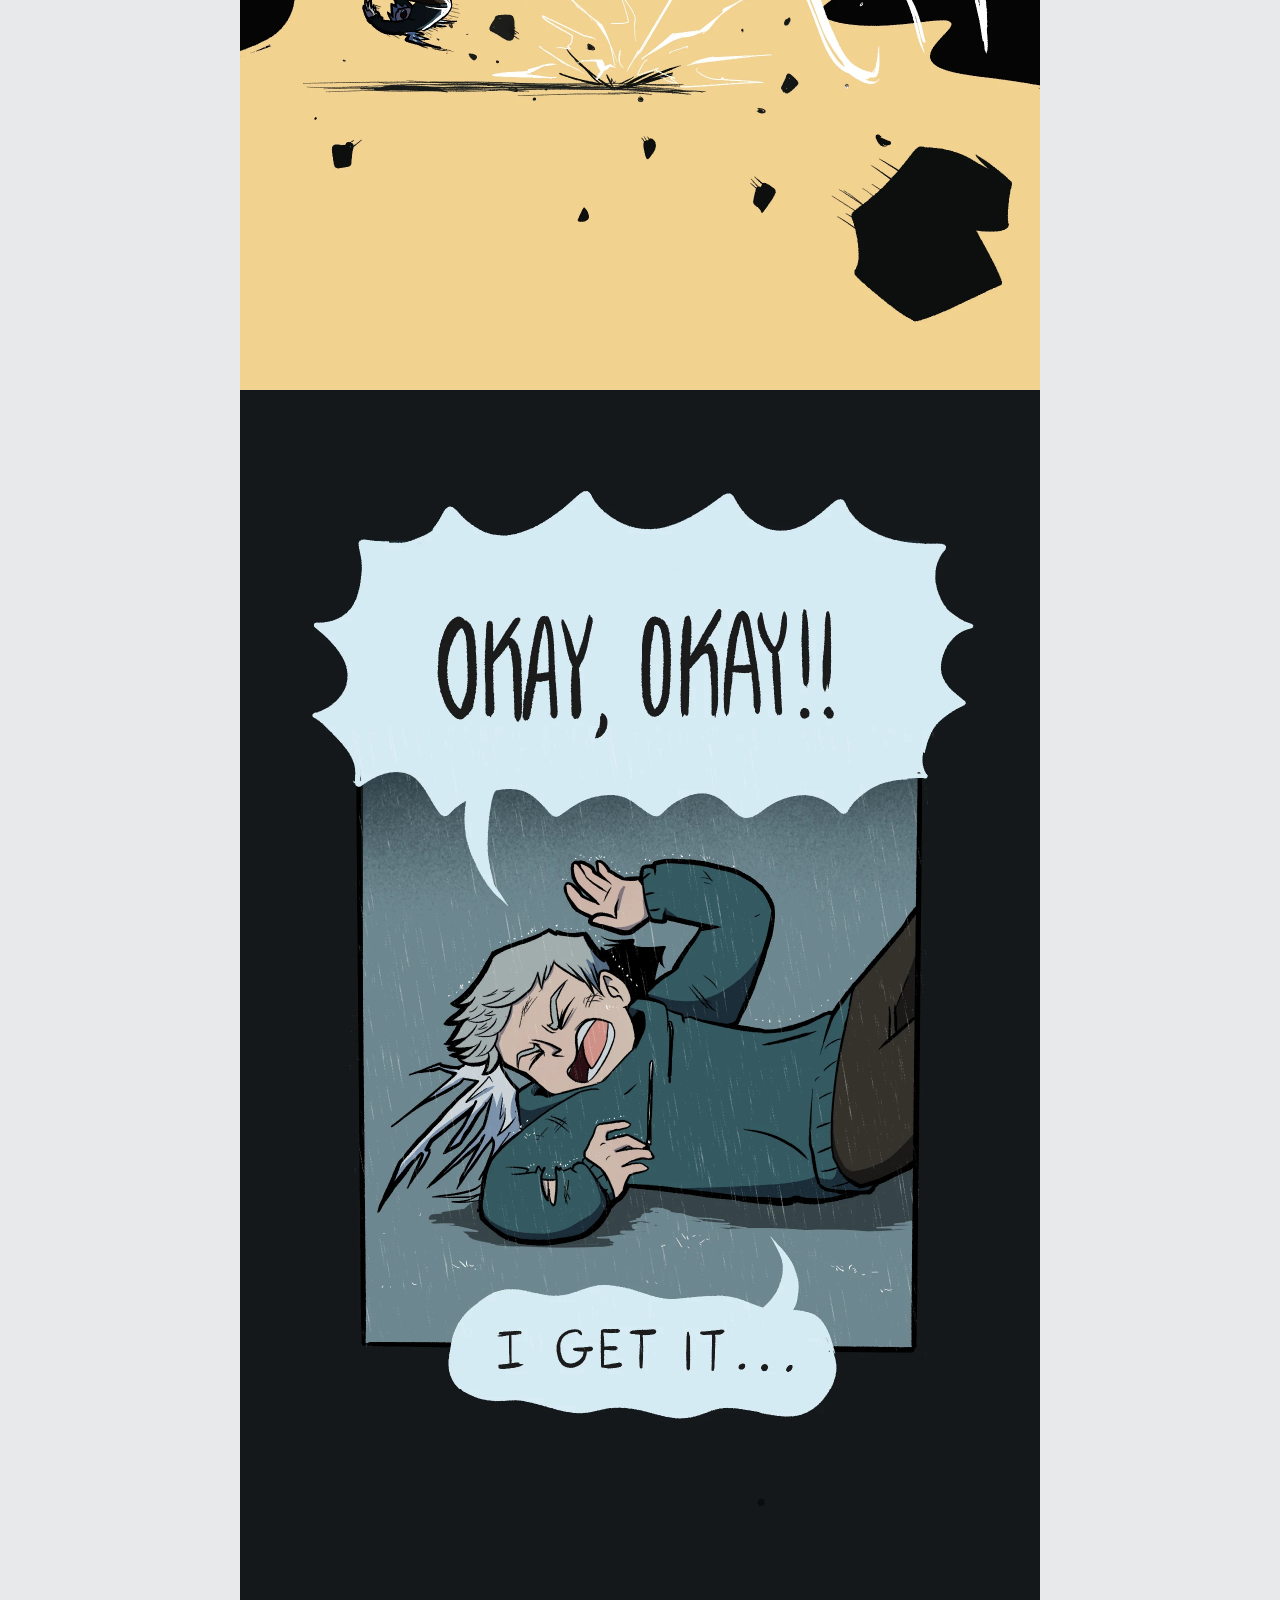
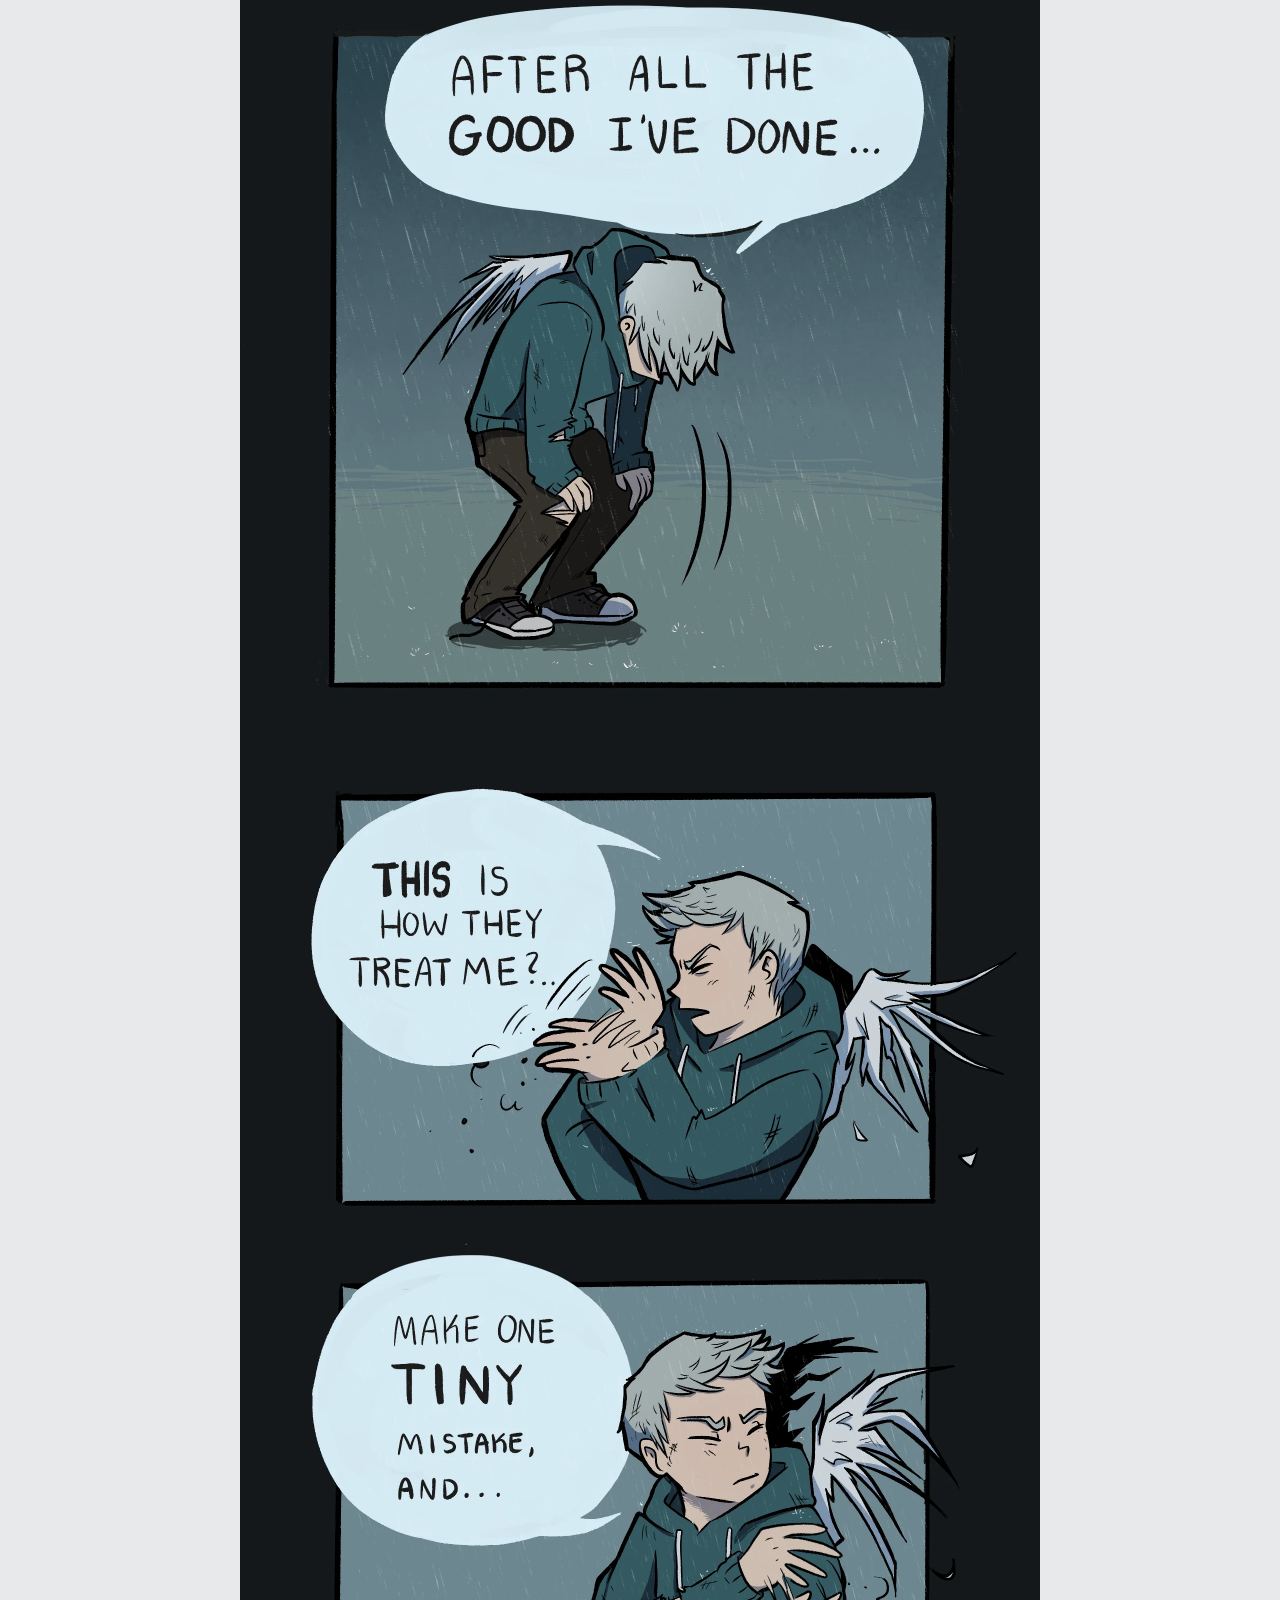
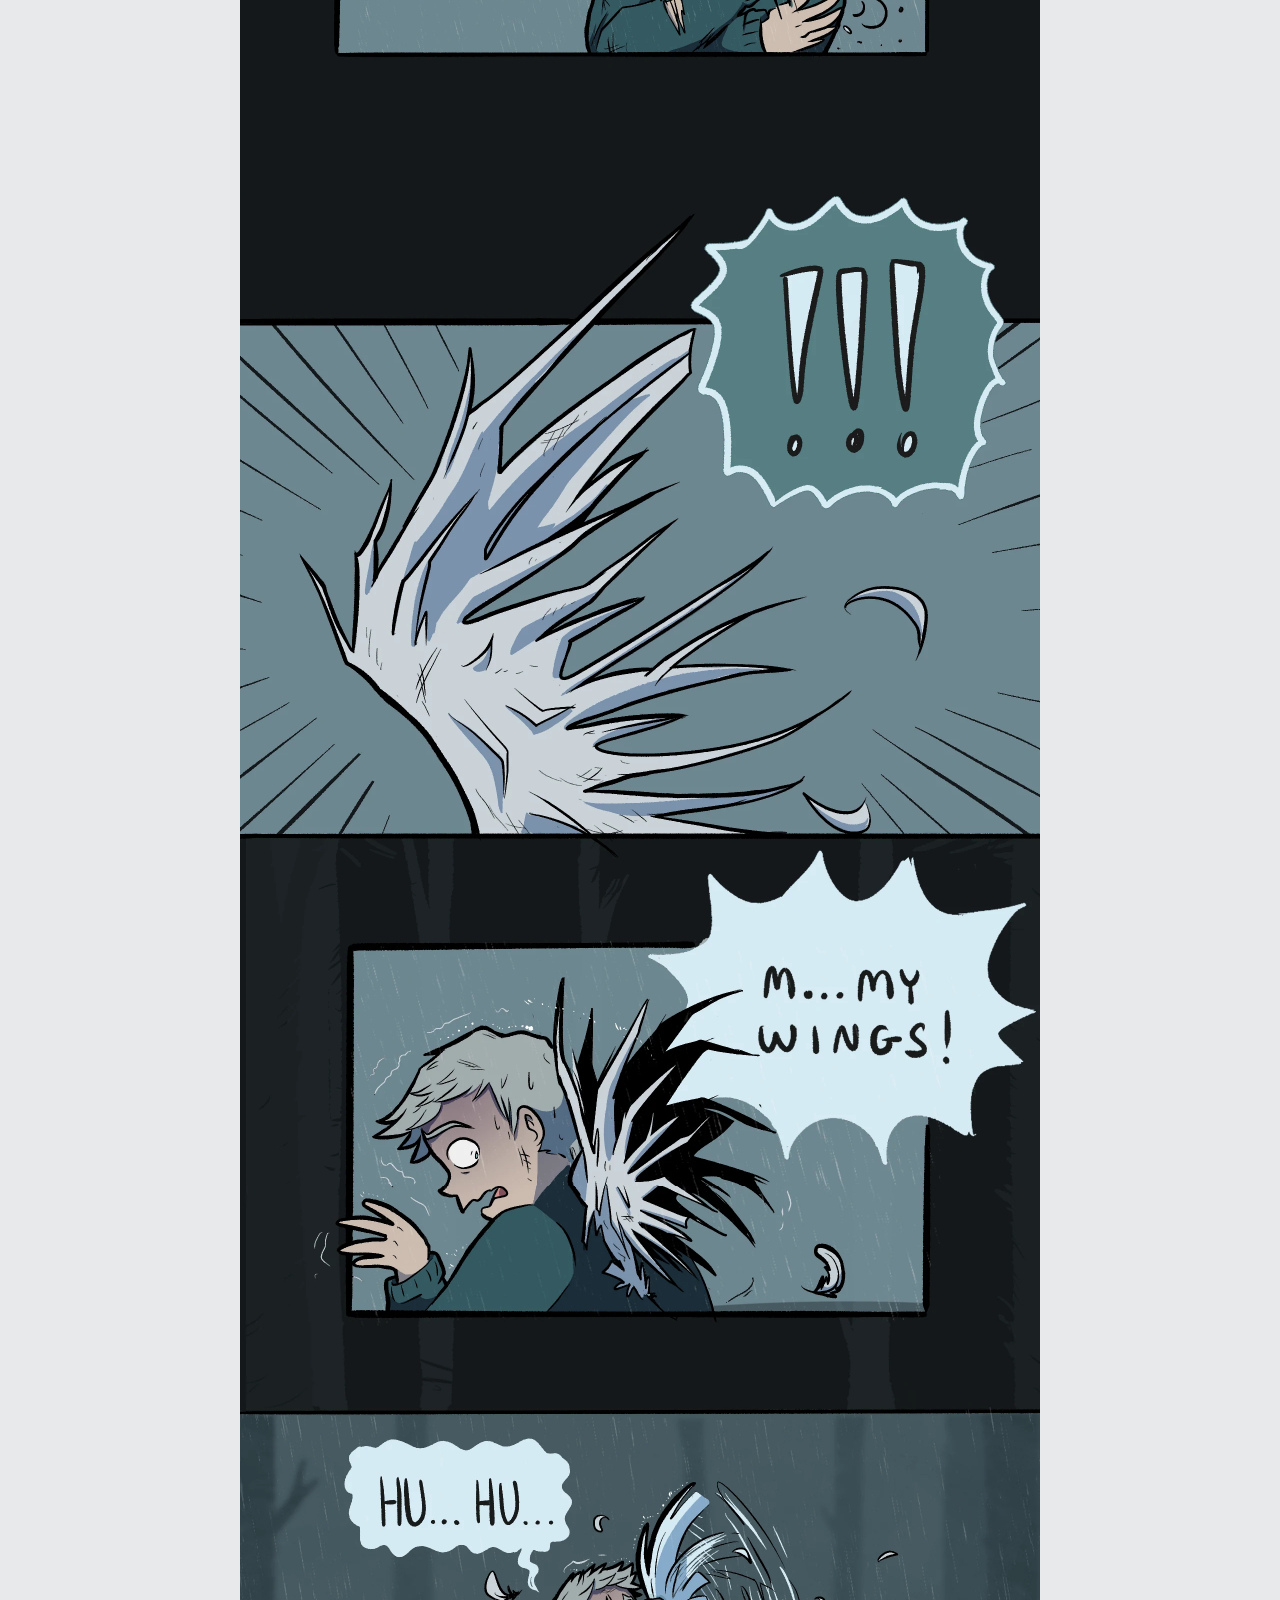
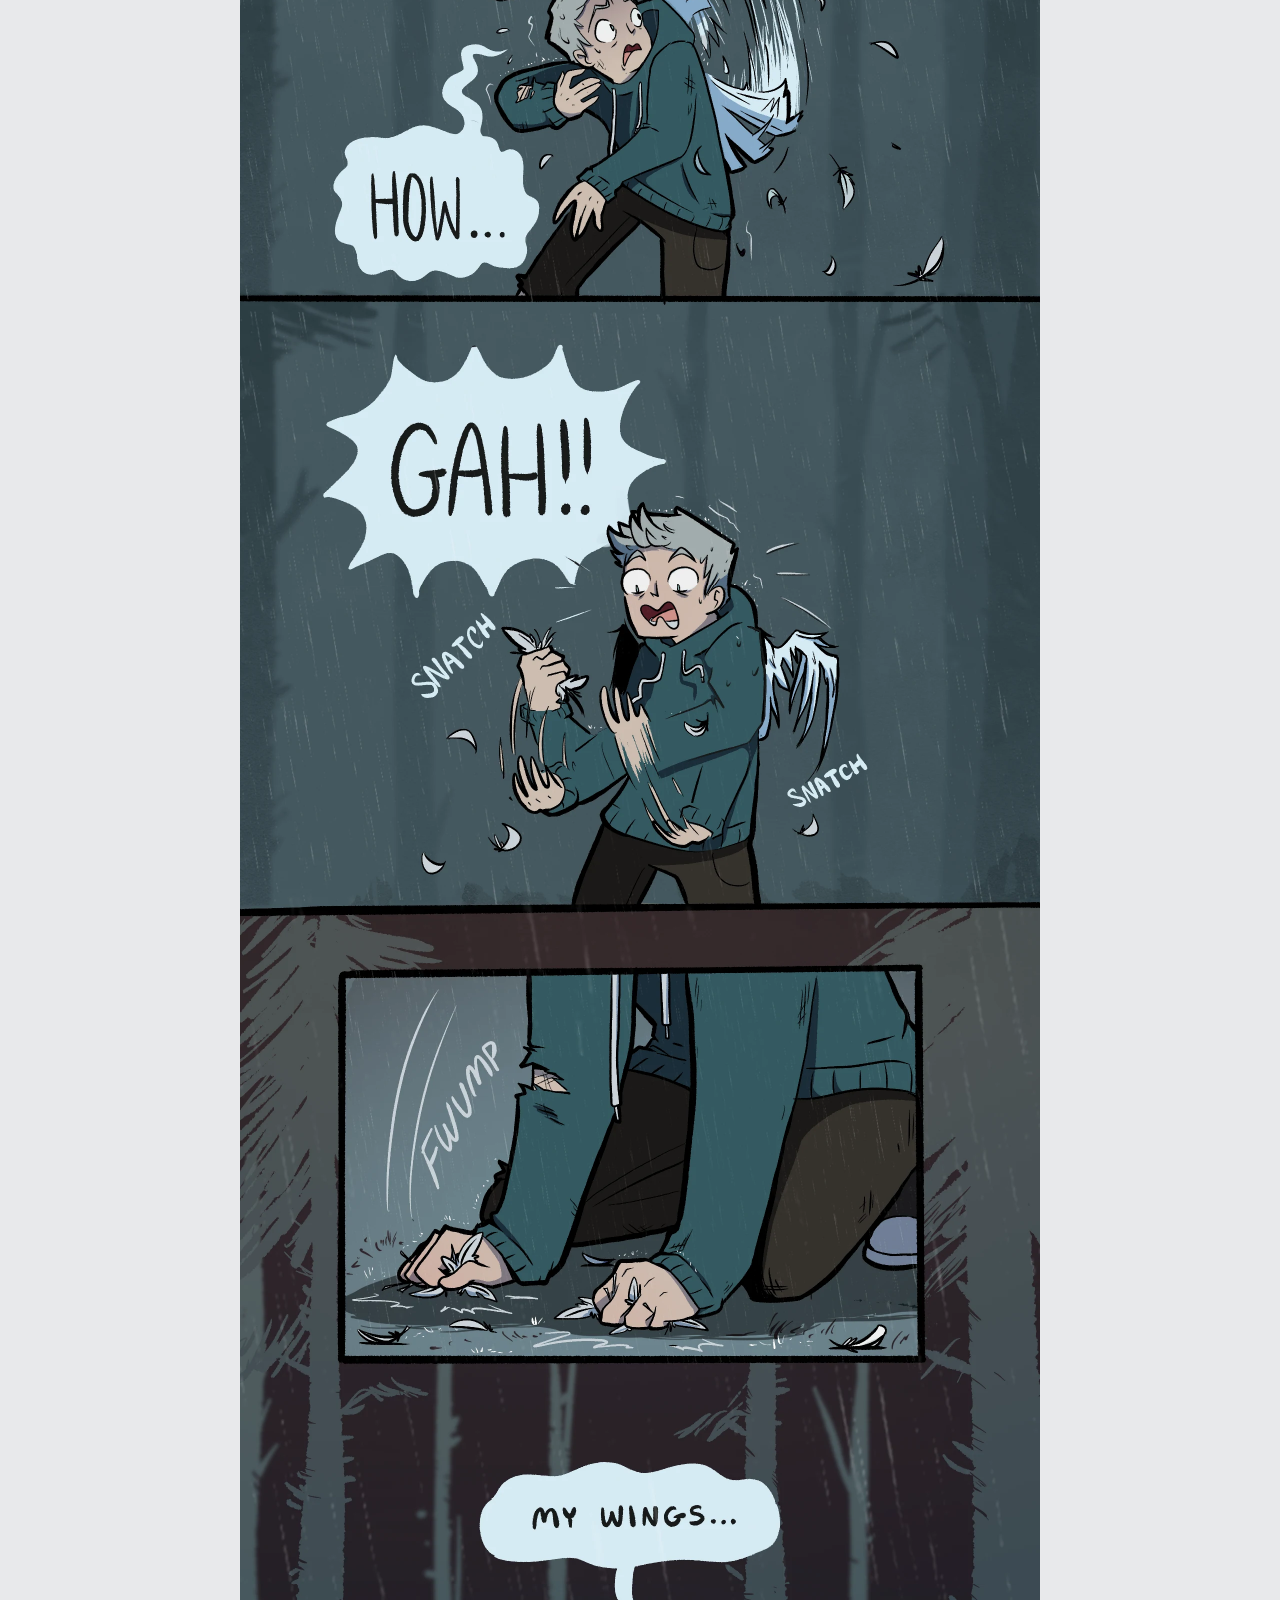
==== commit f389f664: "Move chapter 2 files into place" ====
--- a/read/ch01/index.html
+++ b/read/ch01/index.html
@@ -69,12 +69,12 @@
 <nav class="chnav">
 <span class="cn ghost"></span>
 <a class="cn mid" href="../../chapters.html">All chapters</a>
-<span class="cn ghost"></span>
+<a class="cn next" href="../ch02/">Ch. 2 &rarr;</a>
 </nav>
 </section>
 </main>
 <div class="helppanel" id="helppanel" hidden><h3>Shortcuts</h3><dl><dt><kbd>J</kbd> <kbd>&darr;</kbd></dt><dd>Down</dd><dt><kbd>K</kbd> <kbd>&uarr;</kbd></dt><dd>Up</dd><dt><kbd>[</kbd> <kbd>]</kbd></dt><dd>Prev / next chapter</dd><dt><kbd>C</kbd></dt><dd>Chapter list</dd><dt><kbd>Home</kbd> <kbd>End</kbd></dt><dd>Start / end</dd><dt><kbd>?</kbd></dt><dd>This panel</dd></dl><button id="helpclose">Close</button></div>
-<script src="../../assets/js/reader.js" data-chapter="ch01" data-prev="" data-next=""></script>
+<script src="../../assets/js/reader.js" data-chapter="ch01" data-prev="" data-next="ch02/"></script>
 <script src="../../assets/js/theme.js"></script>
 </body>
 </html>
